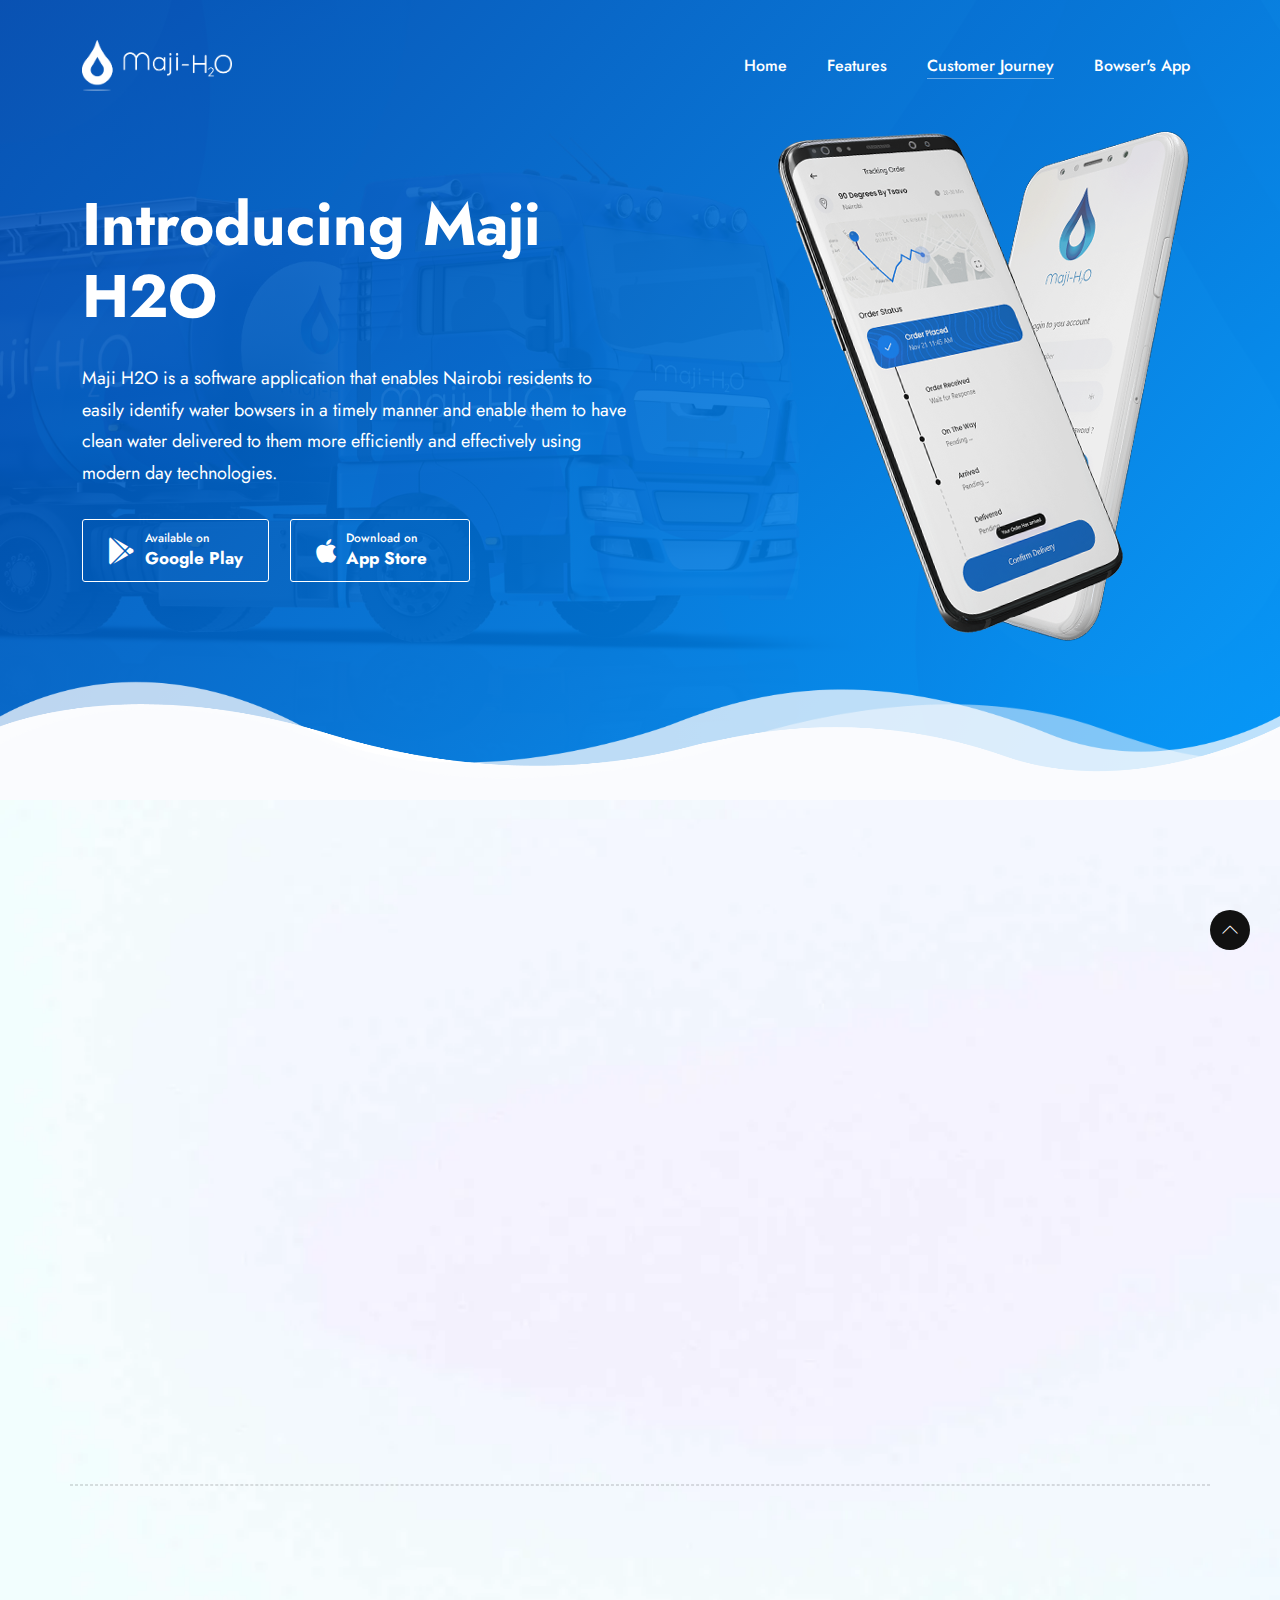
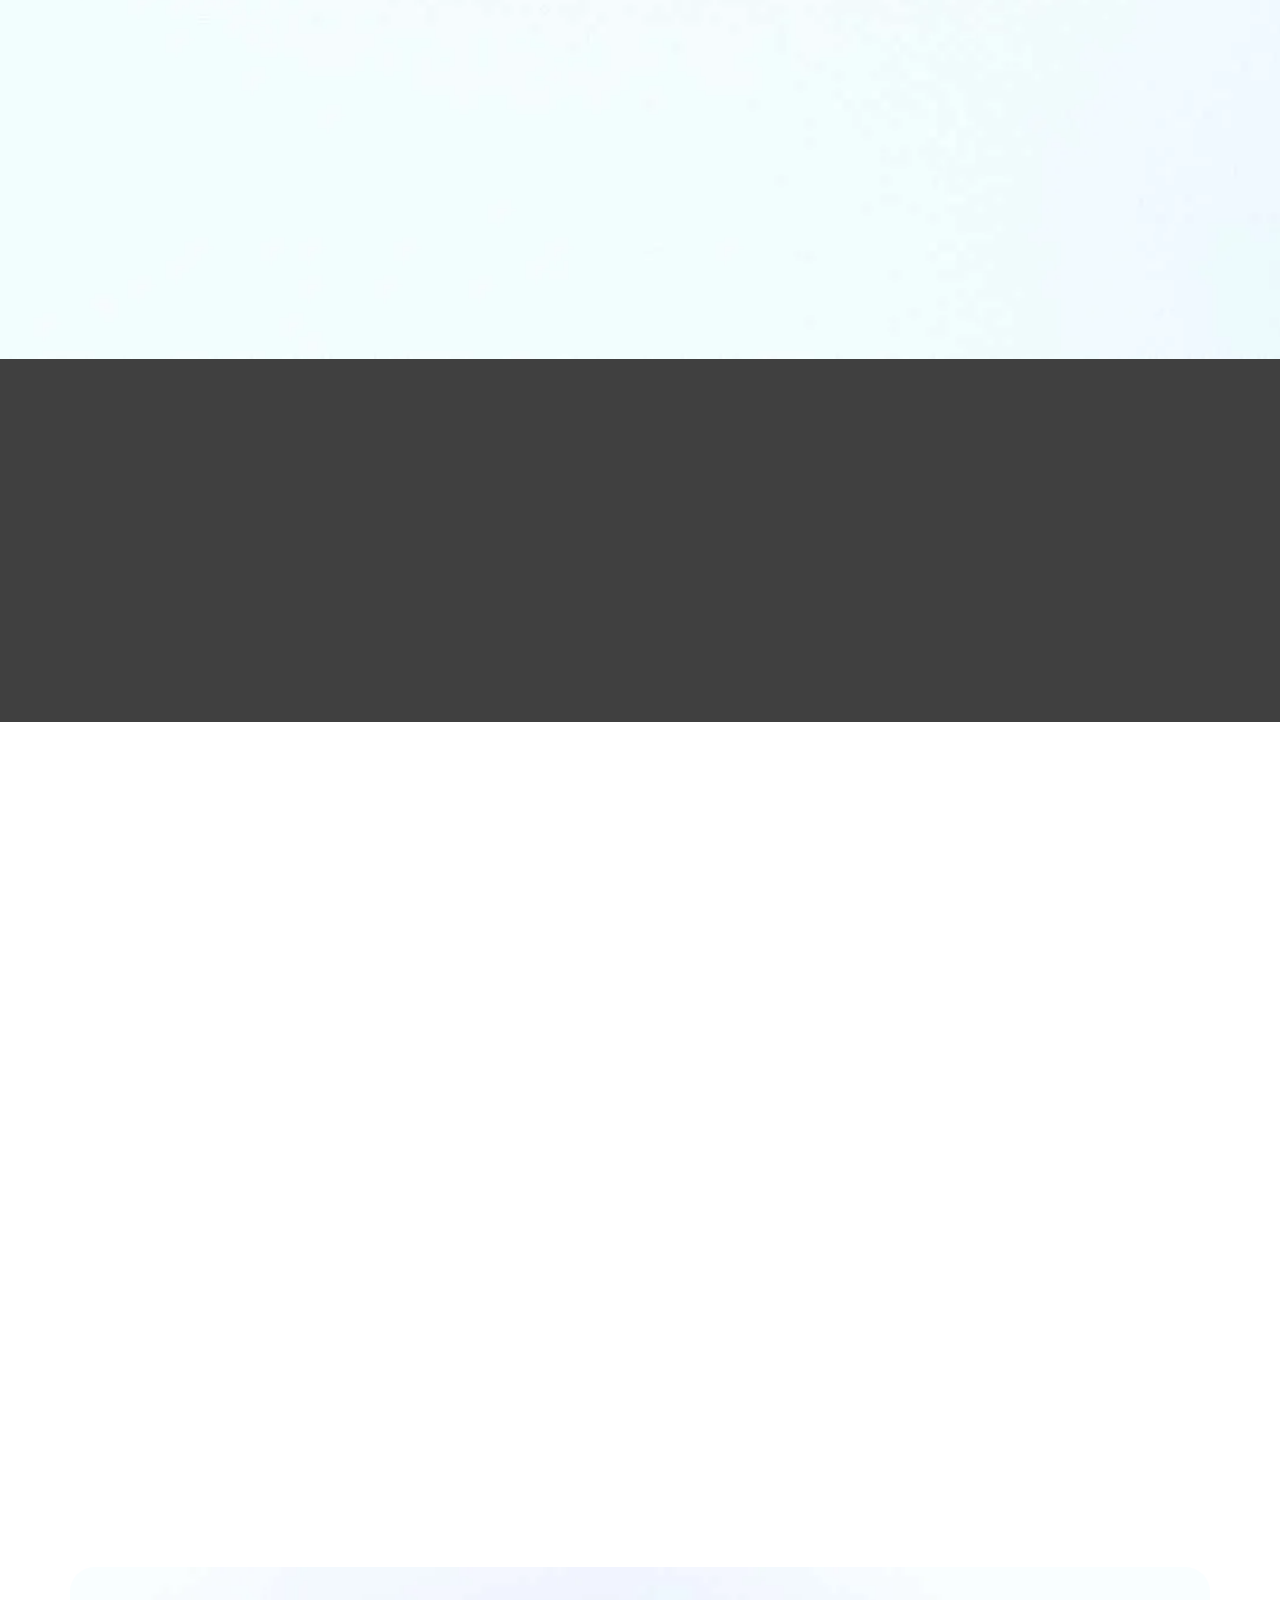
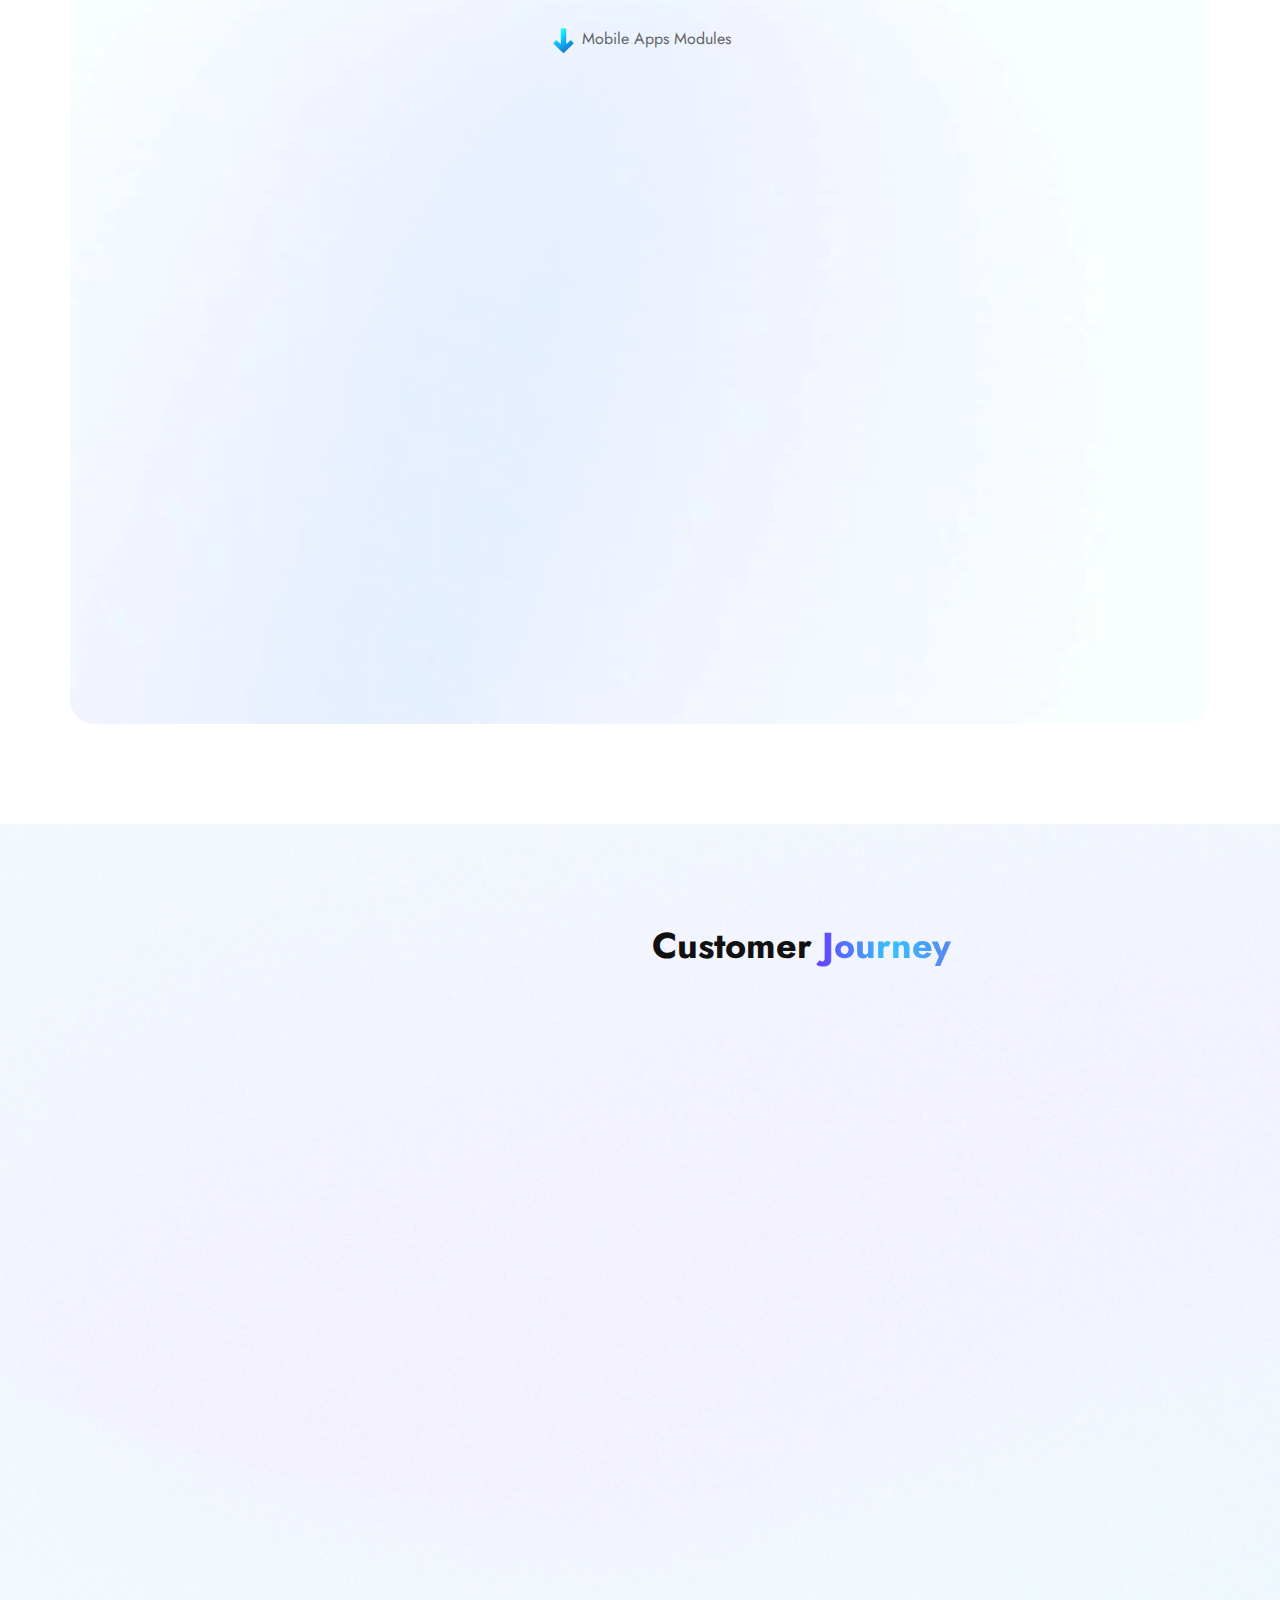
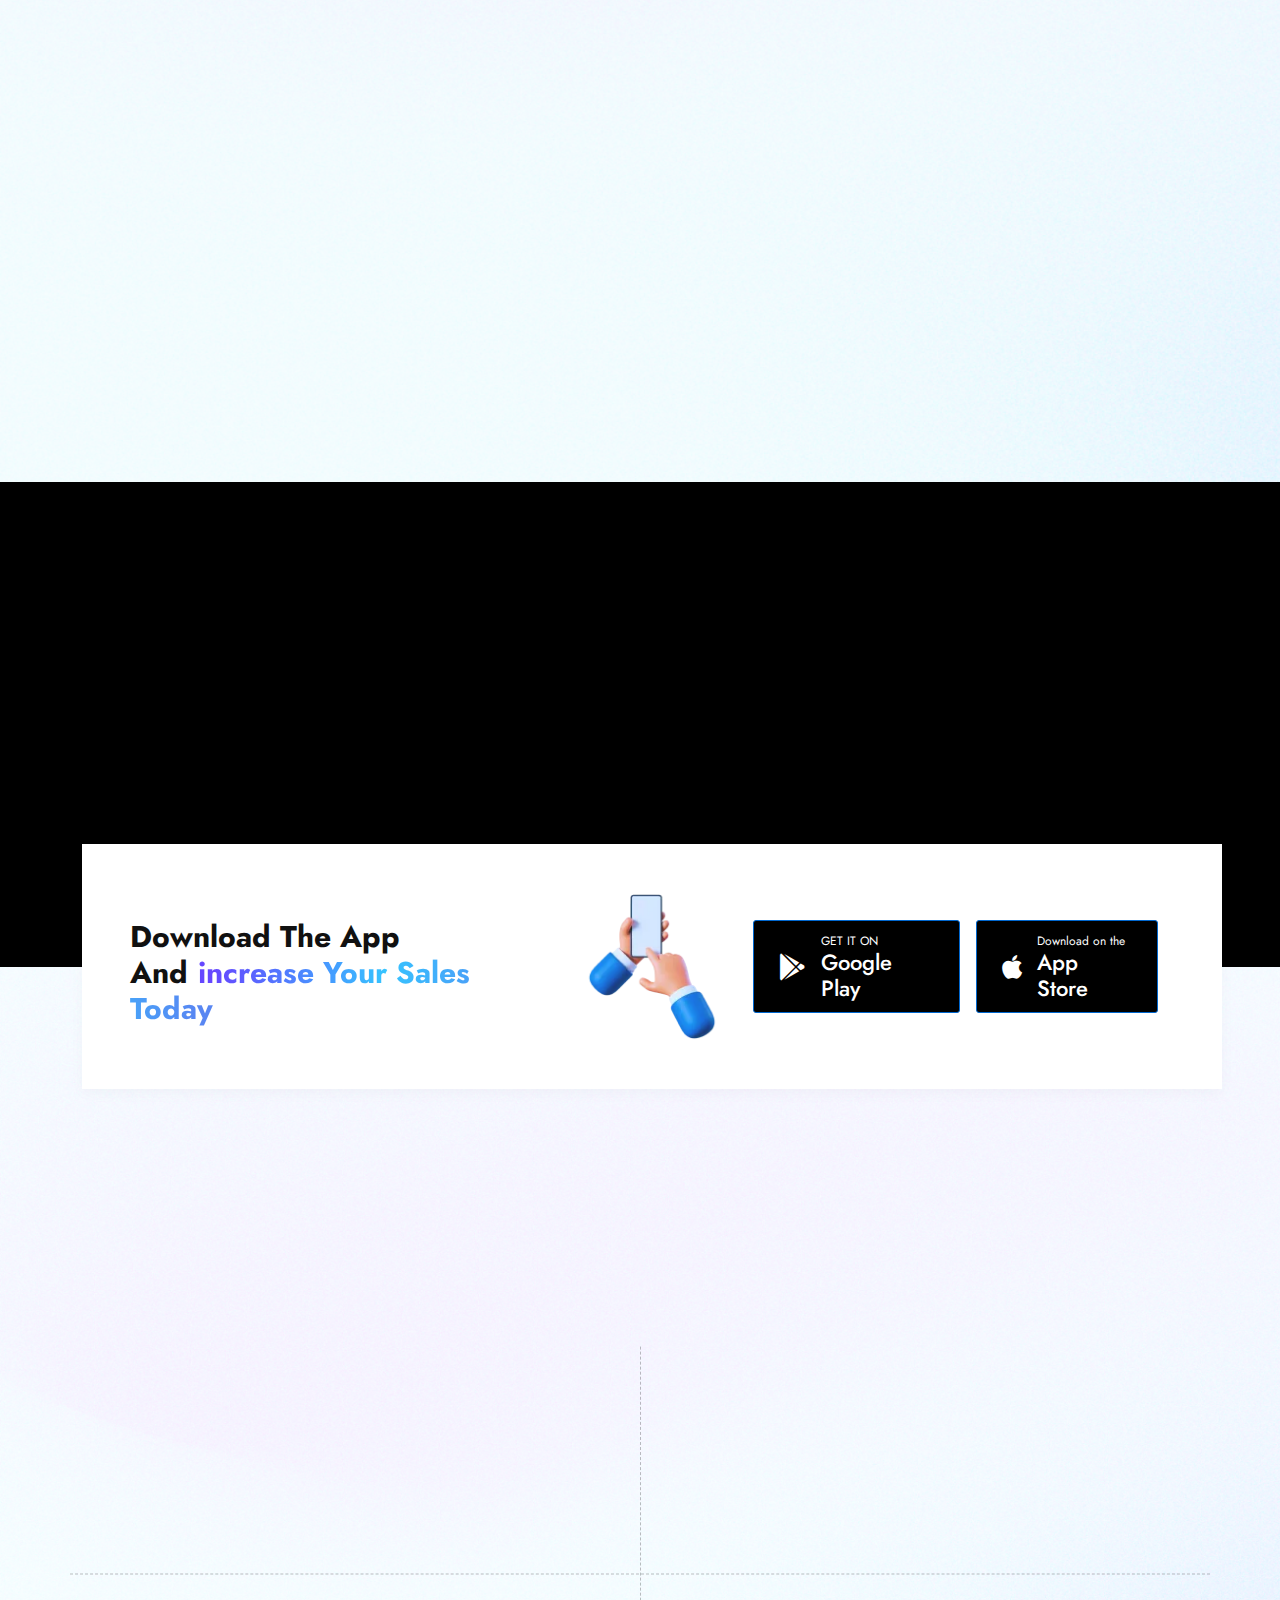
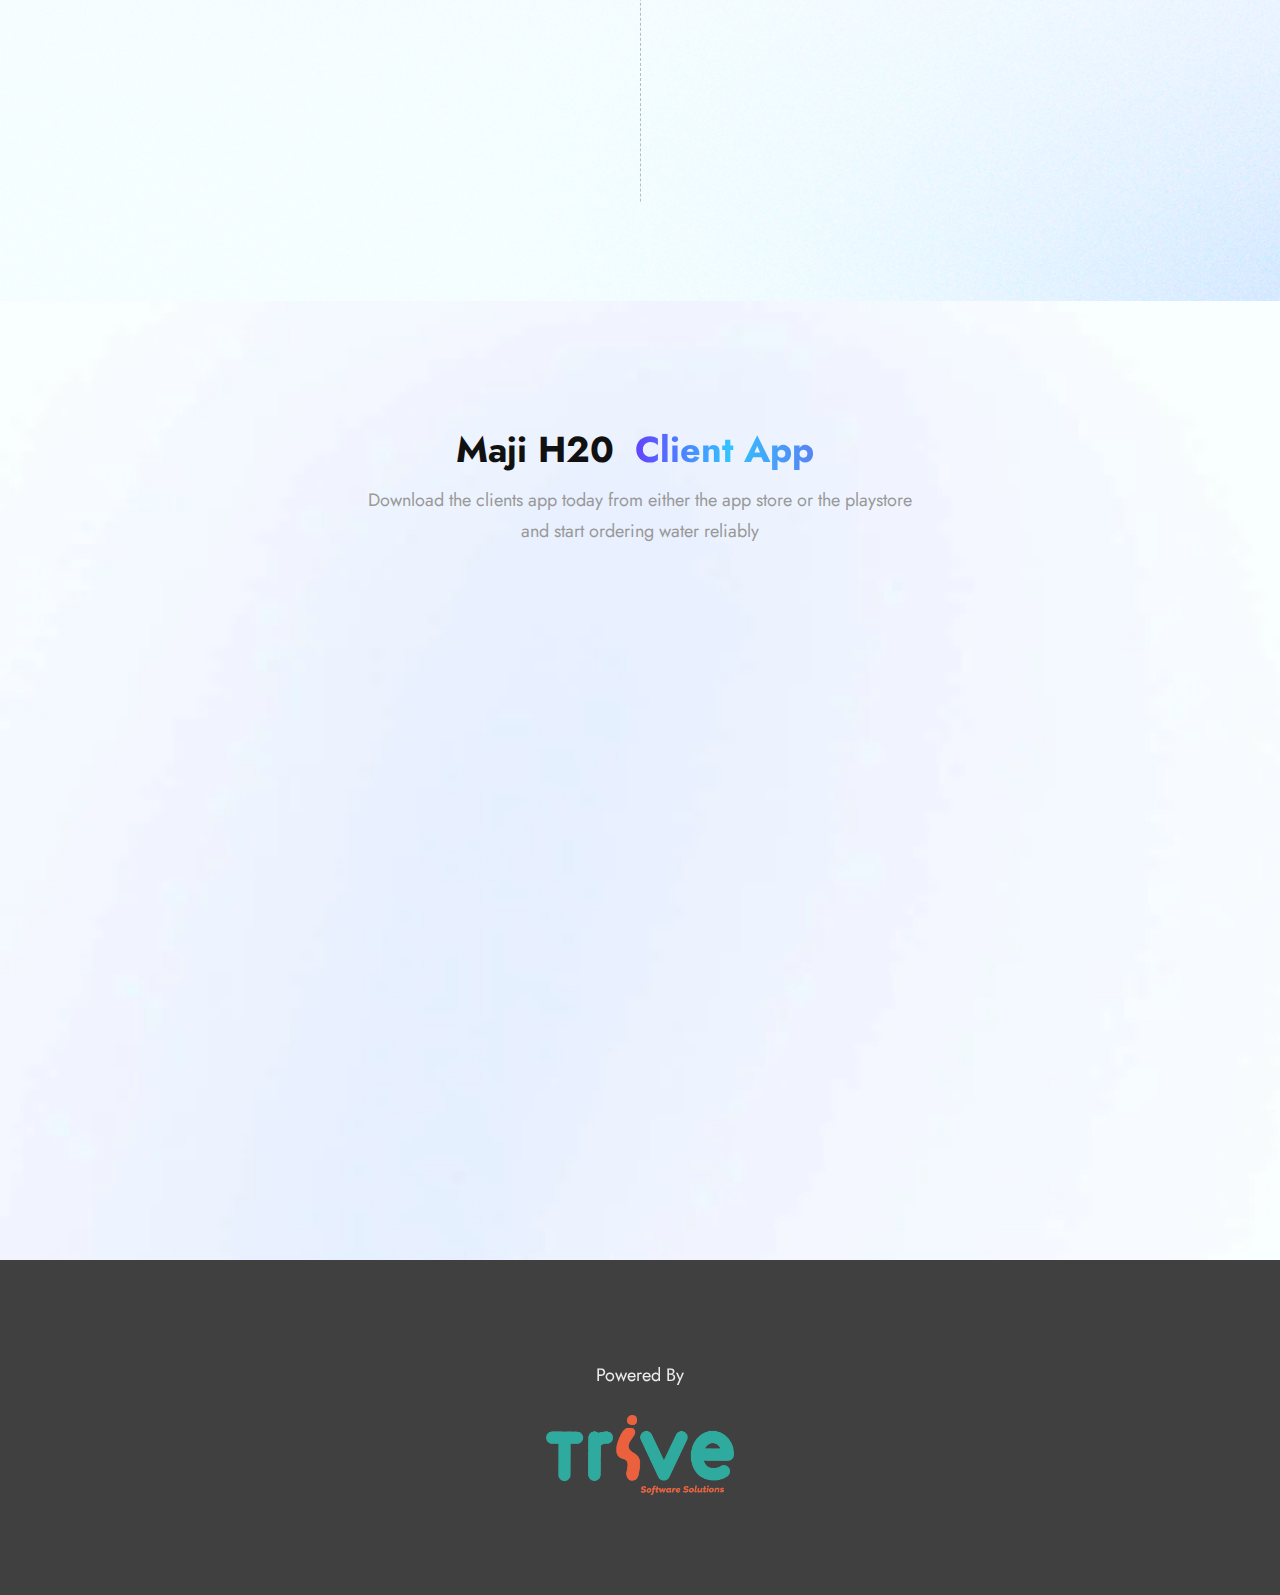
==== index.html @ cb9c70ed "kelvin: the google analytics" ====
<!DOCTYPE html>
<html class="no-js" lang="en-US">
	
	
<!-- Mirrored from www.athenastudio.co/themes/naxos/image.html by HTTrack Website Copier/3.x [XR&CO'2014], Wed, 22 Feb 2023 13:18:53 GMT -->
<head>
		
		<!-- Meta -->
		<meta charset="utf-8">
		<meta http-equiv="X-UA-Compatible" content="IE=edge">
		<meta name="viewport" content="width=device-width, initial-scale=1">

		<!-- Title -->
		<title>Maji H20 - A Click Away</title>

		<!-- Favicon -->
		<link rel="icon" href="images/favicon.ico" type="image/x-icon">
		
		<!-- Google web font -->
		<link rel="stylesheet" href="https://fonts.googleapis.com/css?family=Roboto:200,300,400,500,700">

        <link rel="preconnect" href="https://fonts.googleapis.com">
        <link rel="preconnect" href="https://fonts.gstatic.com" crossorigin>
        <link href="https://fonts.googleapis.com/css2?family=Jost:ital,wght@0,100;0,200;0,300;0,400;0,600;0,700;0,800;0,900;1,100;1,200;1,300;1,400;1,500;1,600;1,700;1,800;1,900&display=swap" rel="stylesheet">
		
		<!-- Bootstrap -->
		<link rel="stylesheet" href="assets/library/bootstrap/css/bootstrap.min.css">
		
		<!-- Font awesome -->
		<link rel="stylesheet" href="assets/library/fontawesome/css/all.min.css">
		
		<!-- Linea icons -->
		<link rel="stylesheet" href="assets/library/linea/arrows/styles.css" />
		<link rel="stylesheet" href="assets/library/linea/basic/styles.css" />
		<link rel="stylesheet" href="assets/library/linea/ecommerce/styles.css" />
        <link rel="stylesheet" href="assets/library/linea/software/styles.css" />
        <link rel="stylesheet" href="assets/library/linea/weather/styles.css" />
		<link href="https://fonts.googleapis.com/icon?family=Material+Icons" rel="stylesheet">		
		
		<!-- Animate -->
		<link rel="stylesheet" href="assets/library/animate/animate.css">
		
		<!-- Lightcase -->
		<link rel="stylesheet" href="assets/library/lightcase/css/lightcase.css">
		
		<!-- Swiper -->
		<link rel="stylesheet" href="assets/library/swiper/swiper-bundle.min.css">
		
		<!-- Owl carousel -->
		<link rel="stylesheet" href="assets/library/owlcarousel/owl.carousel.min.css">
		
		<!-- Slick carousel -->
		<link rel="stylesheet" href="assets/library/slick/slick.css">
		
		<!-- Magnific popup -->
		<link rel="stylesheet" href="assets/library/magnificpopup/magnific-popup.css">
		
		<!-- YTPlayer -->
		<link rel="stylesheet" href="assets/library/ytplayer/css/jquery.mb.ytplayer.min.css">
		
		<!-- Stylesheet -->
		<link rel="stylesheet" href="assets/css/style.css">
		<link rel="stylesheet" href="assets/css/media.css">
		
		<!-- Color schema -->
		<link rel="stylesheet" href="assets/colors/blue.css" class="colors">
		
		<!-- Settings (Remove it on your site) -->
		<link rel="stylesheet" href="assets/library/settings/settings.css">
		
	</head>

	<body>

		<!-- Loader -->
		<div class="page-loader">
			<div class="progress"></div>
		</div>

		<!-- Header -->
		<header id="top-page" class="header">
			
			<!-- Main menu -->
			<div id="mainNav" class="main-menu-area animated">
				<div class="container">
					<div class="row align-items-center">
						
						<div class="col-12 col-lg-2 d-flex justify-content-between align-items-center">
							
							<!-- Logo -->
							<div class="logo">
								
								<a class="navbar-brand navbar-brand1" href="image.html">
									<img src="images/logo-white.png" alt="Naxos" data-rjs="2" />
								</a>
								
								<a class="navbar-brand navbar-brand2" href="image.html">
									<img src="images/logo.png" alt="Naxos" data-rjs="2" />
								</a>
							
							</div>
							
							<!-- Burger menu -->
							<div class="menu-bar d-lg-none">
								<span></span>
								<span></span>
								<span></span>
							</div>
							
						</div>
						
						<div class="op-mobile-menu col-lg-10 p-0 d-lg-flex align-items-center justify-content-end">
							
							<!-- Mobile menu -->
							<div class="m-menu-header d-flex justify-content-between align-items-center d-lg-none">
								
								<!-- Logo -->
								<a href="#" class="logo">
									<img src="images/logo.png" alt="Naxos" data-rjs="2" />
								</a>
								
								<!-- Close button -->
								<span class="close-button"></span>
								
							</div>
							
							<!-- Items -->
							<ul class="nav-menu d-lg-flex flex-wrap list-unstyled justify-content-center">
								
								<li class="nav-item">
									<a class="nav-link js-scroll-trigger active" href="#top-page">
										<span>Home</span>
									</a>
								</li>
								
								<li class="nav-item">
									<a class="nav-link js-scroll-trigger" href="#features">
										<span>Features</span>
									</a>
								</li>
								
								<li class="nav-item d-none">
									<a class="nav-link js-scroll-trigger" href="#screenshots">
										<span>Screenshots</span>
									</a>
								</li>
								
								<li class="nav-item">
									<a class="nav-link js-scroll-trigger" href="#Journey">
										<span>Customer Journey</span>
									</a>
								</li>
								
								<li class="nav-item">
									<a class="nav-link js-scroll-trigger" href="#driver-app">
										<span>Bowser's App</span>
									</a>
								</li>
								
								
								
								<li class="nav-item d-none">
									<a class="nav-link js-scroll-trigger" href="contact.html">
										<span>Contact</span>
									</a>
								</li>

								<li class="nav-item search-option d-none">
									<a class="nav-link" href="#">
										<i class="fas fa-search"></i>
									</a>
								</li>

							</ul>
							
						</div>
						
					</div>
				</div>
			</div>
			
		</header>
		
		<!-- Search wrapper -->
		<div class="search-wrapper">

			<!-- Search form -->
			<form role="search" method="get" class="search-form" action="#">				
				<input type="search" name="s" id="s"
					   placeholder="Search Keyword"
					   class="searchbox-input" autocomplete="off" required />
				
				<span>Input your search keywords and press Enter.</span>			
			</form>

			<!-- Close button -->
			<div class="search-wrapper-close">
				<span class="search-close-btn"></span>
			</div>

		</div>

		<!-- Banner -->
		<section id="home" class="banner image-bg">
			
			<!-- Container -->
			<div class="container">
				
				<div class="row align-items-center">

					<!-- Content -->
					<div class="col-12 col-lg-6 res-margin">

						<!-- Banner text -->
						<div class="banner-text">

							<h1 class="wow fadeInUp" data-wow-offset="10" data-wow-duration="1s" data-wow-delay="0s">
								Introducing Maji H2O
								
							</h1>
							
							<p class="wow fadeInUp" data-wow-offset="10" data-wow-duration="1s" data-wow-delay="0.3s">
								Maji H2O is a software application that enables Nairobi residents to easily identify water bowsers in a timely manner and enable them to have clean water delivered to them more efficiently and effectively using modern day technologies. 
							</p>

							<div class="button-store wow fadeInUp" data-wow-offset="10" data-wow-duration="1s" data-wow-delay="0.6s">
								
								<a href="#" class="custom-btn d-inline-flex align-items-center m-2 m-sm-0 me-sm-3">
									<i class="fab fa-google-play"></i><p>Available on<span>Google Play</span></p>
								</a>
								
								<a href="#" class="custom-btn d-inline-flex align-items-center m-2 m-sm-0">
									<i class="fab fa-apple"></i><p>Download on<span>App Store</span></p>
								</a>
							
							</div>

						</div>
					
					</div>
					
					<!-- Image -->
					<div class="col-12 col-lg-6">
				
						<div class="banner-image wow fadeInUp" data-wow-offset="10" data-wow-duration="1s" data-wow-delay="0.3s">
							<img class="bounce-effect" src="images/banner/single-welcome.png" alt="" />
						</div>

					</div>
					
				</div>
				
			</div>
			
			<!-- Wave effect -->
			<div class="wave-effect wave-anim">
				
                <div class="waves-shape shape-one">
                    <div class="wave wave-one"></div>
                </div>
				
                <div class="waves-shape shape-two">
                    <div class="wave wave-two"></div>
                </div>
				
                <div class="waves-shape shape-three">
                    <div class="wave wave-three"></div>
                </div>
				
            </div>
			
		</section>
		
		<!-- Clients -->
		<section id="clients" class="section-box bg-grey d-none">

			<!-- Container -->
			<div class="container">            

				<div class="row">
					
					<div class="clients-slider owl-carousel owl-theme">

						<!-- Client 1 -->
						<div class="client">
							<a href="#"><img src="images/clients/company-1.png" alt="Client 1"></a>
						</div>

						<!-- Client 2 -->
						<div class="client">
							<a href="#"><img src="images/clients/company-2.png" alt="Client 2"></a>
						</div>

						<!-- Client 3 -->
						<div class="client">
							<a href="#"><img src="images/clients/company-3.png" alt="Client 3"></a>
						</div>

						<!-- Client 4 -->
						<div class="client">
							<a href="#"><img src="images/clients/company-4.png" alt="Client 4"></a>
						</div>

						<!-- Client 5 -->
						<div class="client">
							<a href="#"><img src="images/clients/company-5.png" alt="Client 5"></a>
						</div>

						<!-- Client 6 -->
						<div class="client">
							<a href="#"><img src="images/clients/company-6.png" alt="Client 6"></a>
						</div>

						<!-- Client 7 -->
						<div class="client">
							<a href="#"><img src="images/clients/company-7.png" alt="Client 7"></a>
						</div>

						<!-- Client 8 -->
						<div class="client">
							<a href="#"><img src="images/clients/company-8.png" alt="Client 8"></a>
						</div>

					</div>
					
				</div>
				
			</div>
			
		</section>
		
		<!-- Features -->
		<section id="features" class="frost-bg">
			
			<!-- Container -->
			<div class="container">
				
				<!-- Section title -->
				<div class="row justify-content-center">
					<div class="col-12 col-md-10 col-lg-8">
						
						<div class="section-title text-center">
							<h3 class="wow fadeInUp" data-wow-offset="10" data-wow-duration="1s" data-wow-delay="0.3s">Awesome<span class="txt-highlight">Features</span></h3>
							<p class="wow fadeInUp" data-wow-offset="10" data-wow-duration="1s" data-wow-delay="0.6s">
								The system utilizes modern technologies and state of the art approach to ensure that the platform is not only a reliable tool but effective in solving the problems faced in the market. The platform has the following features to ensure the needs by the different entities are met 

							</p>

							<p>
							</p>
						</div>
						
					</div>
				</div>
			
				<div class="row d-flex align-items-center mobile-features">
					
					<!-- Left -->
					<div class="col-12 col-md-6 col-lg-4"> 				
						
						<ul class="features-item">
							
							<!-- Feature box -->
							<li class="wow fadeInLeft" data-wow-offset="10" data-wow-duration="1s" data-wow-delay="0.3s"> 
								<div class="feature-box d-flex"> 
									
									<!-- Box icon -->
									<div class="box-icon">
										<div class="icon icon-basic-gear d-none"></div>
										<img src="images/icons/icons8-place-marker-94.png" alt="" class="img">
									</div>
									
									<!-- Box Text -->
									<div class="box-text align-self-center align-self-md-start">
										<h4>Mapping</h4>
										<p>A live map for mapping of vehicles
											and reporting on the bowsers
											location and order progression.</p>
									</div>
									
								</div>
							</li>
							
							<!-- Feature box -->
							<li class="wow fadeInLeft" data-wow-offset="10" data-wow-duration="1s" data-wow-delay="0.5s"> 
								<div class="feature-box d-flex mt-5"> 
									
									<!-- Box icon -->
									<div class="box-icon">
										<img src="images/icons/icons8-smartphone-tablet-94.png" alt="" class="img">
									</div>
									
									<!-- Box Text -->
									<div class="box-text align-self-center align-self-md-start">
										<h4>App An Activities</h4>
										<p>The system utilizes modern technologies and state of the art approach to ensure that the platform is not only a reliable tool but effective in solving the problems faced in the market. The platform has the following features to ensure the needs by the different entities are met </p>
									</div>
									
								</div>
							</li>
							
							<!-- Feature box -->
							<li class="d-none"> 
								<div class="feature-box d-flex"> 
									
									<!-- Box icon -->
									<div class="box-icon">
										<div class="icon icon-basic-message-txt"></div>
									</div>
									
									<!-- Box Text -->
									<div class="box-text align-self-center align-self-md-start">
										<h4>Multiple Payment Modes</h4>
										<p>
											The system utilizes modern technologies and state of the art approach to ensure that the platform is not only a reliable tool but effective in solving the problems faced in the market. The platform has the following features to ensure the needs by the different entities are met 
										</p>
									</div>
									
								</div>
							</li>
							
						</ul>
					</div>
					
					<!-- Center -->
					<div class="col-12 col-lg-4 d-none d-lg-block wow fadeInUp" data-wow-offset="10" data-wow-duration="1s" data-wow-delay="0.3s"> 
						<div class="features-thumb text-center">
							<div class="feature-img owl-carousel">
								<img src="images/features/awesome-features.png" alt="" />
								<img src="images/features/awesome-features-2.png" alt="" />
								<img src="images/features/awesome-features-3.png" alt="" />
							</div>
						</div>
					</div>
					
					<!-- Right -->
					<div class="col-12 col-md-6 col-lg-4"> 
						
						<ul class="features-item">

							<li class="wow fadeInRight" data-wow-offset="10" data-wow-duration="1s" data-wow-delay="0.3s"> 
								<div class="feature-box d-flex"> 
									
									<!-- Box icon -->
									<div class="box-icon">
										<img src="images/icons/icons8-coins-94.png" alt="" class="img">
									</div>
									
									<!-- Box Text -->
									<div class="box-text align-self-center align-self-md-start">
										<h4>Multiple Payment Modes</h4>
										<p>
											The system utilizes modern technologies and state of the art approach to ensure that the platform is not only a reliable tool but effective in solving the problems faced in the market. The platform has the following features to ensure the needs by the different entities are met 
										</p>
									</div>
									
								</div>
							</li>
							
							<!-- Feature box -->
							<li class="wow fadeInRight" data-wow-offset="10" data-wow-duration="1s" data-wow-delay="0.5s"> 
								<div class="feature-box d-flex"> 
									
									<!-- Box icon -->
									<div class="box-icon">
										<img src="images/icons/icons8-edit-chat-history-94.png" alt="" class="img">
									</div>
									
									<!-- Box Text -->
									<div class="box-text align-self-center align-self-md-start">
										<h4>Accountability Features</h4>
										<p>Clients can raise complaints on orders, give timely reporting on the drivers performance and track the bowser’s water source </p>
									</div>
									
								</div>
							</li>
							
							<!-- Feature box -->
							<li class="d-none"> 
								<div class="feature-box d-flex"> 
									
									<!-- Box icon -->
									<div class="box-icon">
										<div class="icon icon-basic-sheet-multiple"></div>
									</div>
									
									<!-- Box Text -->
									<div class="box-text align-self-center align-self-md-start">
										<h4>Merge Files</h4>
										<p>Semper a augue suscipit, luctus neque purus ipsum neque dolor primis libero tempus velna culpa expedita.</p>
									</div>
									
								</div>
							</li>
							
							<!-- Feature box -->
							<li class="d-none"> 
								<div class="feature-box d-flex"> 
									
									<!-- Box icon -->
									<div class="box-icon">
										<div class="icon icon-basic-alarm"></div>
									</div>
									
									<!-- Box Text -->
									<div class="box-text align-self-center align-self-md-start">
										<h4>Action Reminder</h4>
										<p>Semper a augue suscipit, luctus neque purus ipsum neque dolor primis libero tempus velna culpa expedita.</p>
									</div>
									
								</div>
							</li>
							
						</ul>
					</div>
					
				</div>
				
			</div>
			
		</section>
		
		<!-- Parallax video -->
		<section id="parallax-video" class="parallax" data-image="images/parallax/video.jpg">
			
			<!-- Overlay -->
			<div class="overlay"></div>	
			
			<!-- Container -->
			<div class="container">

				<div class="row">

					<div class="video-btn wow fadeInUp" data-wow-offset="10" data-wow-duration="1s" data-wow-delay="0s">

						<!-- Play button -->
						<a href="" data-rel="lightcase" class="play-btn d-none">
							<i class="fas fa-play"></i>
						</a>
						<div>
							<img src="images/logo.png" alt="" class="img click-logo">
						</div>

						<span class="video-text mt-0">A Click Away</span>

					</div>

				</div>

			</div>
				
		</section>
		
		<!-- Services -->
		<section id="services">
			
			<!-- Container -->
			<div class="container">
				
				<!-- Section title -->
				<div class="row justify-content-center">
					<div class="col-12 col-md-10 col-lg-8">
						
						<div class="section-title text-center">
							<span class="subtitle wow fadeInUp" data-wow-offset="10" data-wow-duration="1s" data-wow-delay="0s">
								<img decoding="async" src="images/icons/al_icon.svg" alt="">
								Simple and Easy
							</span>
							<h3 class="wow fadeInUp" data-wow-offset="10" data-wow-duration="1s" data-wow-delay="0.3s"><span class="txt-highlight">Why</span>Maji H20</h3>
							<p class="wow fadeInUp" data-wow-offset="10" data-wow-duration="1s" data-wow-delay="0.4s">Maji H20 is a system that is meant to help residents get
								water and water bowser owners and drivers get relevant
								reports that enables them stand out from the rest of the
								market. Here are some of the key reasons as to why we
								consider Maji H2O to be a game changer in the Market.</p>
								
						</div>
						
					</div>
				</div>
				<div class="row">
					<div class="col-sm-12 col-lg-4 wow fadeInUp" data-wow-offset="10" data-wow-duration="1s" data-wow-delay="5">
						<div class="why-cont">
							<h5 class="text-capitalize"><span class="txt-highlight">Scheduled</span>and On demand Ordering</h5>
							<p>Customers can schedule their orders prior or make instant orders and also keep track of their orders.
								<br>
								<div class="why-img">
									<img src="images/icons/icons8-timetable-94.png" alt="" class="img">
								</div>
							</p>
						</div>
					</div>

					<div class="col-sm-12 col-lg-4 wow fadeInUp" data-wow-offset="10" data-wow-duration="1s" data-wow-delay="0">
						<div class="why-cont">
							<h5 class="text-capitalize"><span class="txt-highlight">Real time</span>Reporting</h5>
							<p>Based on our research, most bowser owners own at least 3 bowsers, therefore it is important for them to track the performance of these vehicles i.e. trips taken, driver ratings etc 
							<br>
							<div class="why-img">
								<img src="images/icons/icons8-history-folder-94.png" alt="" class="img">
							</div>
							</p>
						</div>
					</div>

					<div class="col-sm-12 col-lg-4 wow fadeInUp" data-wow-offset="10" data-wow-duration="1s" data-wow-delay="0">
						<div class="why-cont">
							<h5 class="text-capitalize">Keeping<span class="txt-highlight">Customers Informed</span></h5>
							<p>Customers have access to information such as water sources, water prices and driver ratings from previous deliveries.  </p>
								<br>
								<br>
								<div class="why-img">
									<img src="images/icons/icons8-popular-94.png" alt="" class="img">
								</div>
						</div>
					</div>
				</div>

				<div class="row mt-5">
					<div class="the-apps frost-bg-2 mt-5">
						<div class="col-12">
							<div class="section-title text-center">
								<span cclass="subtitle wow fadeInUp" data-wow-offset="10" data-wow-duration="1s" data-wow-delay="0s">
									<img decoding="async" src="images/icons/icons8-down-94.png" class="img icon-img" alt="">
									Mobile Apps Modules
								</span>
								<h3 class="text-capitalize wow fadeInUp" data-wow-offset="10" data-wow-duration="1s" data-wow-delay="0.3s">Download our<span class="txt-highlight">Mobile Apps</span></h3>
							</div>
						</div>
						<div class="col-12">
							<div class="row d-flex justify-content-center">
								<div class="col-sm-12 col-md-6 col-lg-5 px-4 wow fadeInUp" data-wow-offset="10" data-wow-duration="1s" data-wow-delay="0.4s">
									<div class="mobile-app-cont">
										<div class="image-app-cont">
											<img src="images/apps/client.png" class="img w-100" alt="">
										</div>
										<div class="bg-white p-5">
											<h4 class="fw-medium mb-4">Download Customer's Mobile App</h4>
											<p class="mb-0 pb-0"><a href="">Download for Android App <span class="text-success fa-fw fa-android select-all fab"></span> </a></p>
											<p class="mb-0 pb-0"><a href="">Download iPhone <span class="text-black fa-fw fa-apple select-all fab"></span></a></p>
										</div>
									</div>
								</div>	
								
								<div class="col-sm-12 col-md-6 col-lg-5 px-4 wow fadeInUp" data-wow-offset="10" data-wow-duration="1s" data-wow-delay="0.6s">
									<div class="mobile-app-cont">
										<div class="image-app-cont">
											<img src="images/apps/driver.png" class="img w-100" alt="">
										</div>
										<div class="bg-white p-5">
											<h4 class="fw-medium mb-4">Download Bowser's Mobile App</h4>
											<p class="mb-0 pb-0"><a href="">Download for Android App <span class="text-success fa-fw fa-android select-all fab"></span> </a></p>
											<p class="mb-0 pb-0"><a href="">Download iPhone <span class="text-black fa-fw fa-apple select-all fab"></span></a></p>
										</div>
									</div>
								</div>	
							</div>
						</div>
					</div>
				</div>
			
				<div class="row d-none">
					
					<!-- Service 1 -->
					<div class="col-12 col-lg-4 res-margin wow fadeInUp" data-wow-offset="10" data-wow-duration="1s" data-wow-delay="0">
						<div class="service-single">
							
							<div class="icon icon-basic-server2"></div>
							
							<h5>Your Data in Cloud</h5>
							<p>Lorem ipsum dolor sit amet, conseda adipiscing elit. Aenean commodo ligula eget dolor massa.</p>
							
						</div>
					</div>

					<!-- Service 2 -->
					<div class="col-12 col-lg-4 res-margin wow fadeInUp" data-wow-offset="10" data-wow-duration="1s" data-wow-delay="0.3s">
						<div class="service-single">
							
							<div class="icon icon-basic-headset"></div>
							
							<h5>24/7 Support</h5>
							<p>Lorem ipsum dolor sit amet, conseda adipiscing elit. Aenean commodo ligula eget dolor massa.</p>
						
						</div>
					</div>

					<!-- Service 3 -->
					<div class="col-12 col-lg-4 res-margin wow fadeInUp" data-wow-offset="10" data-wow-duration="1s" data-wow-delay="0.6s">
						<div class="service-single">
							
							<div class="icon icon-software-pen"></div>
							
							<h5>Exclusive Design</h5>
							<p>Lorem ipsum dolor sit amet, conseda adipiscing elit. Aenean commodo ligula eget dolor massa.</p>
						
						</div>
					</div>
					
				</div>
				
			</div>
			
		</section>
		
		<!-- Overview -->
		<section id="Journey" class="bg-grey frost-bg-3">
			
			<!-- Container -->
			<div class="container">
				
				<!-- Track time -->
				<div class="row">
					
					<!-- Content -->
					<div class="col-12 col-lg-6 offset-lg-1 order-lg-last res-margin">
							
						<!-- Section title -->
						<div class="section-title text-center text-lg-start">
							<h3>Customer<span class="txt-highlight">Journey</span></h3>
							<p class="d-none">Lorem ipsum dolor sit amet, consectetuer adipiscing elit. Aenean commodo ligula eget dolor. </p>
						</div>

						<!-- Items -->
						<div class="overview-item">

							<!-- Item 1 -->
							<div class="overview-box d-flex flex-wrap fadeInRight wow" data-wow-offset="10" data-wow-duration="1s" data-wow-delay="0s">

								<!-- Icon -->
								<div class="icon icon-basic-magnifier"></div>

								<!-- Content -->
								<div class="content">
									<h6 class="font-weight-bold mb-2 mt-0">Search For Bowsers</h6>
									<p>Customers can search for bowsers based on their current or preferred delivery location. All available service providers will be displayed with information on their water sources and prices  </p>
								</div>

							</div>

							<!-- Item 2 -->
							<div class="overview-box d-flex flex-wrap fadeInRight wow" data-wow-offset="10" data-wow-duration="1s" data-wow-delay="0.2s">

								<!-- Icon -->
								<div class="icon fa fa-fw fab fa-thumbs-up"></div>

								<!-- Content -->
								<div class="content">
									<h6 class="font-weight-bold mb-2 mt-0">Accept Request</h6>
									<p>The driver can accept a request to confirm the order. </p>
								</div>

							</div>

							<!-- Item 3 -->
							<div class="overview-box d-flex flex-wrap fadeInRight wow" data-wow-offset="10" data-wow-duration="1s" data-wow-delay="0.4s">

								<!-- Icon -->
								<div class="icon fa fa-fw fab fa-clock"></div>

								<!-- Content -->
								<div class="content">
									<h6 class="font-weight-bold mb-2 mt-0">Realtime reporting</h6>
									<p>A customer will be in a position to view the progress for their
										individual orders and thus can tell how long it would take for an
										order to be fulfilled.</p>
								</div>

							</div>

							<!-- Item 3 -->
							<div class="overview-box d-flex flex-wrap fadeInRight wow" data-wow-offset="10" data-wow-duration="1s" data-wow-delay="0.6s">

								<!-- Icon -->
								<div class="icon fa fa-fw fab fa-calendar-check"></div>

								<!-- Content -->
								<div class="content">
									<h6 class="font-weight-bold mb-2 mt-0">Order Fulfilment</h6>
									<p>Once the driver arrives at the destination, the customer will receive a notification </p>
								</div>

							</div>

							<!-- Item 3 -->
							<div class="overview-box d-flex flex-wrap fadeInRight wow" data-wow-offset="10" data-wow-duration="1s" data-wow-delay="0.8s">

								<!-- Icon -->
								<div class="icon fa fa-fw fab fa-money-bill-alt"></div>

								<!-- Content -->
								<div class="content">
									<h6 class="font-weight-bold mb-2 mt-0">Payment</h6>
									<p>Once the customer is satisfied with the delivery, they can make
										payment using a variety of ways provided through the platform</p>
								</div>

							</div>

							<!-- Item 3 -->
							<div class="overview-box d-flex flex-wrap fadeInRight wow" data-wow-offset="10" data-wow-duration="1s" data-wow-delay="1s">

								<!-- Icon -->
								<div class="icon fa fa-fw fab fa-star"></div>

								<!-- Content -->
								<div class="content">
									<h6 class="font-weight-bold mb-2 mt-0">Claims and Ratings</h6>
									<p>
										A customer can rate a service and hence enable other customers
										to know more about the driver when making orders in the future.
									</p>
								</div>

							</div>


						</div>
							
					</div>
					
					<!-- Image -->
					<div class="col-12 col-lg-5 order-lg-first text-sm-center d-flex justify-content-center align-items-center wow fadeInUp" data-wow-offset="10" data-wow-duration="1s" data-wow-delay="0.4s">
						<div class="sticky-phone-wrap d-flex justify-content-center align-items-center">
							<img src="images/overview/track-time.png"  alt="" />
						</div>
					</div>
					
				</div>
				
				<div class="empty-100 d-none"></div>
				
				<!-- Daily schedule -->
				<div class="row d-none">
					
					<!-- Content -->
					<div class="col-12 col-lg-6 res-margin">
							
						<!-- Section title -->
						<div class="section-title text-center text-lg-start">
							<h3>Built For Your Daily Schedule</h3>
							<p>Lorem ipsum dolor sit amet, consectetuer adipiscing elit. Aenean commodo ligula eget dolor. </p>
						</div>

						<!-- List -->
						<ul class="overview-list">

							<li>
								<p><i class="fa-li fas fa-check"></i> Ut fringilla est at nunc suscipit dictum. Nulla facilisi. Phasellus dignissim nibh eget imperdiet venenatis.</p>
							</li>

							<li>
								<p><i class="fa-li fas fa-check"></i> Nullam egestas tincidunt lectus, sagittis eros vestibulum in. Vestibulum finibus iaculis sagittis. Suspendisse viverra luctus.</p>
							</li>

							<li>
								<p><i class="fa-li fas fa-check"></i> Suspendisse at volutpat magna, vitae mattis metus. Integer posuere eu erat at pharetra. Aliquam ut pharetra diam.</p>
							</li>

							<li>
								<p><i class="fa-li fas fa-check"></i> Donec luctus, sem vel molestie efficitur, metus libero mollis neque, sed scelerisque arcu nisl eu lectus.</p>
							</li>

							<li>
								<p><i class="fa-li fas fa-check"></i> Fusce neque magna, fringilla ac vulputate at, venenatis a eros. Donec accumsan commodo tortor sed fringilla.</p>
							</li>

						</ul>

						<!-- Button -->
						<p class="text-center text-lg-start">
							<a href="#" class="btn">Learn More</a>
						</p>
					
					</div>
					
					<!-- Image -->
					<div class="col-12 col-lg-5 offset-lg-1 text-sm-center">
						<img src="images/overview/daily-schedule.png" alt="" />
					</div>
					
				</div>
				
			</div>
			
		</section>

		<!-- driver's app -->
		<section id="driver-app" class="bg-dark">
			<div class="container ">
				<div class="row d-flex justify-content-center align-items-center">
					<div class="col-12 col-lg-6 res-margin">
						<div class="section-title text-center text-white">
							<span class="subtitle wow fadeInUp" data-wow-offset="10" data-wow-duration="1s" data-wow-delay="0.0s">
								<img decoding="async" class="img icon-img" src="images/icons/icons8-star-of-bethlehem-94.png" alt="">
								Lets Get you Going
							</span>
							<h3 class="text-white wow fadeInUp" data-wow-offset="10" data-wow-duration="1s" data-wow-delay="0.3s">Bowser<span class="txt-highlight">Driver App</span></h3>
							<p class="mb-0 pb-0 wow fadeInUp" data-wow-offset="10" data-wow-duration="1s" data-wow-delay="0.5s">
								Are you a water supplier within Nairobi? Well look no further, download the driver's app and boost your clientel. You are guaranteed to get extra returns from your sales and referrals.
							</p>

							<div class="tma-cta__big-title">
								<span class="wow fadeInDown" data-wow-delay="300ms" data-wow-duration="1000ms" style="visibility: visible; animation-duration: 1000ms; animation-delay: 300ms; animation-name: fadeInDown;">Join</span>
							</div>
						</div>
					</div>

					<div class="col-12 mt-5">
						<div class="bg-grey p-5 download-cont mt-4">
							<div class="row d-flex justify-content-between align-items-center">
								<div class="text-left col-sm-12 col-md-6 col-lg-5">
									<span class="subtitle wow fadeInUp" data-wow-delay="ms" style="visibility: visible;">
										Over 1000 Customers on Board
									</span>
									<h3 class="text-capitalize">Download the App and<span class="txt-highlight">increase your Sales today</span></h3>
								</div>
								<div class="col-lg-2 col-sm-none">
									<div>
										<img src="images/icons/da_icon.webp" alt="" class="img bounce-effect">
									</div>
								</div>
								<div class="col-lg-5 col-md-6 col-sm-12 phone-btns">
									<div class="d-flex flex-row w-100 justify-content-end">
										<a href="#" class="custom-btn btn-black d-inline-flex align-items-center m-2 m-sm-0 me-sm-3">
											<i class="fab fa-google-play"></i>
											<p>
												<Small class="">GET IT ON</Small>
												<span>Google Play</span>
											</p>
										</a>
	
										<a href="#" class="custom-btn btn-black d-inline-flex align-items-center m-2 m-sm-0 me-sm-3">
											<i class="fab fa-apple"></i>
											<p>
												<Small class="">Download on the</Small>
												<span>App Store</span>
											</p>
										</a>
									</div>
								</div>
							</div>
						</div>
					</div>
				</div>
			</div>

		</section>
		<!-- driver's app -->
		
		<!-- Testimonials -->
		<section id="testimonials" class="frost-bg-3">
			
			<!-- Container -->
			<div class="container pt-200 pt-sm-15px">
				
				<!-- Section title -->
				<div class="row justify-content-center">
					<div class="col-12 col-md-10 col-lg-6">
						
						<div class="section-title text-center " >
							<h3 class="wow fadeInup" data-wow-offset="10" data-wow-duration="1s" data-wow-delay="0.0s">Driver's App<span class="txt-highlight">Functions</span></h3>
							<p class="wow fadeInup" data-wow-offset="10" data-wow-duration="1s" data-wow-delay="0.3s">
								Take advantage of our well oiled and modelled system architecture that would enable you realise profits in your business.
							</p>
						</div>
						
					</div>
				</div>

				<div class="row d-flex justify-content-center align-items-center mobile-features line-y">
					<div class="col-12 col-md-6 col-lg-4"> 				
						<ul class="features-item">
							
							<!-- Feature box -->
							<li class="wow fadeInLeft" data-wow-offset="10" data-wow-duration="1s" data-wow-delay="0.0s"> 
								<div class="feature-box d-flex"> 
									
									<!-- Box icon -->
									<div class="box-icon">
										<div class="icon icon-basic-gear d-none"></div>
										<img src="images/icons/icons8-note-94.png" alt="" class="">
									</div>
									
									<!-- Box Text -->
									<div class="box-text align-self-center align-self-md-start">
										<h4>Track Your Orders</h4>
										<p>
											Get to keep a record of your orders and have a real time overview of your performance
										</p>
									</div>
									
								</div>
							</li>
							
							<!-- Feature box -->
							<li class="wow fadeInLeft" data-wow-offset="10" data-wow-duration="1s" data-wow-delay="0.3s"> 
								<div class="feature-box d-flex mt-5"> 
									
									<!-- Box icon -->
									<div class="box-icon">
										<div class="icon icon-basic-gear d-none"></div>
										<img src="images/icons/icons8-trophy-94.png" alt="" class="">
									</div>
									<!-- Box Text -->
									<div class="box-text align-self-center align-self-md-start">
										<h4>referral Rewarding</h4>
										<p>As a driver, you will get cash rewards for customer referrals</p>
									</div>
									
								</div>
							</li>
							
							
							
						</ul>
					</div>

					<div class="col-12 col-md-6 col-lg-4"> 				
						<ul class="features-item">
							
							<!-- Feature box -->
							<li class="wow fadeInRight" data-wow-offset="10" data-wow-duration="1s" data-wow-delay="0.0s"> 
								<div class="feature-box d-flex"> 
									
									<!-- Box icon -->
									<div class="box-icon">
										<div class="icon icon-basic-gear d-none"></div>
										<img src="images/icons/morphis-green-lightning-bolt.png" alt="" class="">
									</div>
									
									<!-- Box Text -->
									<div class="box-text align-self-center align-self-md-start">
										<h4>Quick Pay</h4>
										<p>Take advantage of our quick and fast payment checkout model</p>
									</div>
									
								</div>
							</li>
							
							<!-- Feature box -->
							<li class="wow fadeInRight" data-wow-offset="10" data-wow-duration="1s" data-wow-delay="0.3s"> 
								<div class="feature-box d-flex mt-5"> 
									
									<!-- Box icon -->
									<div class="box-icon">
										<img src="images/icons/icons8-people-94.png" alt="" class="">
									</div>
									
									<!-- Box Text -->
									<div class="box-text align-self-center align-self-md-start">
										<h4>Clientel</h4>
										<p>
											Take advantage of our platform which is trusted by thousands of Nairobi residents.
										</p>
									</div>
									
								</div>
							</li>
							
							
							
						</ul>
					</div>
				</div>
				
				<div class="row d-none">
					<div class="col-12 testimonial-carousel">
						
						<!-- Text -->
						<div class="block-text row">
							<div class="carousel-text testimonial-slider col-12 col-lg-8 offset-lg-2">
								
								<div>
									<div class="single-box">
										<p><i class="fas fa-quote-left"></i> Fusce euismod eget nulla a tempus. Pellentesque in varius metus. Fusce iaculis cursus ante, vel vestibulum dui sagittis vitae pulvinar consequat tortor. <i class="fas fa-quote-right"></i></p>
									</div>
								</div>
								
                                <div>
									<div class="single-box">
										<p><i class="fas fa-quote-left"></i> Aenean sit amet est orci. Aenean at nisi eget nulla lobortis commodo. Nam eget lorem in ex aliquam dapibus sed augue auctor purus vitae, venenatis ex. <i class="fas fa-quote-right"></i></p>
									</div>
								</div>
								
								<div>
									<div class="single-box">
										<p><i class="fas fa-quote-left"></i> Suspendisse non velit lacus. Mauris efficitur lorem a justo semper, ut suscipit ligula malesuada. Donec dui nulla laoreet tortor in auctor interdum. <i class="fas fa-quote-right"></i></p>
									</div>
								</div>
								
								<div>
									<div class="single-box">
										<p><i class="fas fa-quote-left"></i> Vestibulum lectus massa, volutpat ut tristique nec, volutpat in turpis. In vehicula tempus odio. Nullam enim ligula condimentum est sed urna tristique rhoncus. <i class="fas fa-quote-right"></i></p>
									</div>
								</div>
								
								<div>
									<div class="single-box">
										<p><i class="fas fa-quote-left"></i> Nunc accumsan finibus sollicitudin. Integer malesuada purus sapien, sit amet volutpat sem fringilla ut. Proin viverra scelerisque mollis iaculis id magna ut vestibulum. <i class="fas fa-quote-right"></i></p>
									</div>
								</div>	
								
								<div>
									<div class="single-box">
										<p><i class="fas fa-quote-left"></i> Cras et est eu tellus fringilla congue. Nunc efficitur libero ut nunc volutpat porttitor. Aliquam in justo at neque ac massa ultricies, lobortis sem. <i class="fas fa-quote-right"></i></p>
									</div>
								</div>
								
								<div>
									<div class="single-box">
										<p><i class="fas fa-quote-left"></i> Vivamus pellentesque dignissim neque, quis viverra diam venenatis sit amet. Donec dignissim turpis quis libero posuere auctor finibus fermentum libero. <i class="fas fa-quote-right"></i></p>
									</div>
								</div>
								<div>
									<div class="single-box">
										<p><i class="fas fa-quote-left"></i> Aenean varius accumsan eros, id molestie leo vestibulum a. Ut semper dictum feugiat. Integer tincidunt interdum eros ut accumsan erat lectus, ultrices. <i class="fas fa-quote-right"></i></p>
									</div>
								</div>
								
								<div>
									<div class="single-box">
										<p><i class="fas fa-quote-left"></i> Morbi viverra ultrices magna vel egestas. Suspendisse rutrum, lacus nec sodales gravida, augue ante sollicitudin sem fringilla euismod mauris ut metus nisl. <i class="fas fa-quote-right"></i></p>
									</div>
								</div>
								
							</div>
						</div>

						<!-- Media -->
						<div class="block-media row">
							<div class="carousel-images testimonial-nav col-12 col-lg-8 offset-lg-2">
								
								<div>
									<img src="images/testimonials/client-1.jpg" alt="" class="img-fluid rounded-circle">
									<div class="client-info">
										<h3>Jane Aniston</h3>
										<span>From Globex</span>
									</div>
								</div>
								
								<div>
									<img src="images/testimonials/client-2.jpg" alt="" class="img-fluid rounded-circle">
									<div class="client-info">
										<h3>Martin Jack</h3>
										<span>From Hooli</span>
									</div>
								</div>
								
								<div>
									<img src="images/testimonials/client-3.jpg" alt="" class="img-fluid rounded-circle">
									<div class="client-info">
										<h3>David Dowsy</h3>
										<span>From Acme</span>
									</div>
								</div>
								
								<div>
									<img src="images/testimonials/client-4.jpg" alt="" class="img-fluid rounded-circle">
									<div class="client-info">
										<h3>Doglas Kosta</h3>
										<span>From Soylent</span>
									</div>
								</div>
								
								<div>
									<img src="images/testimonials/client-5.jpg" alt="" class="img-fluid rounded-circle">
									<div class="client-info">
										<h3>Anthony Lee</h3>
										<span>From Initech</span>
									</div>
								</div>	
								
								<div>
									<img src="images/testimonials/client-6.jpg" alt="" class="img-fluid rounded-circle">
									<div class="client-info">
										<h3>Jonathon Doe</h3>
										<span>From Umbrella</span>
									</div>
								</div>
								
								<div>
									<img src="images/testimonials/client-7.jpg" alt="" class="img-fluid rounded-circle">
									<div class="client-info">
										<h3>Xenia Mell</h3>
										<span>From Massive</span>
									</div>
								</div>
								<div>
									<img src="images/testimonials/client-8.jpg" alt="" class="img-fluid rounded-circle">
									<div class="client-info">
										<h3>Shane Catson</h3>
										<span>From Capital</span>
									</div>
								</div>
								
								<div>
									<img src="images/testimonials/client-9.jpg" alt="3" class="img-fluid rounded-circle">
									<div class="client-info">
										<h3>Chris Wort</h3>
										<span>From Sylhost</span>
									</div>
								</div>
								
							</div>
						</div>

					</div>
				</div>
				
			</div>
		
		</section>
		
		
		<!-- Screenshots -->
		<section id="screenshots" class="bg-grey d-none">
			
			<!-- Container -->
			<div class="container">
				
				<!-- Section title -->
				<div class="row justify-content-center">
					<div class="col-12 col-md-10 col-lg-6">
						
						<div class="section-title text-center">
							<h3>App Screenshots</h3>
							<p>Morbi velit leo, sodales in purus eu, pretium accumsan nunc. Praesent eu diam ut ante consequat euismod.</p>
						</div>
						
					</div>
				</div>
			
				<div class="row">
					
					<div class="col-12">
						
						<!-- Carousel -->
						<div class="owl-carousel owl-theme screenshot-slider zoom-screenshot">
							
							<div class="item">
								<a href="images/screenshots/screenshot-1.jpg">
									<img src="images/screenshots/screenshot-1.jpg" alt="" />
								</a>
							</div>
							
							<div class="item">
								<a href="images/screenshots/screenshot-2.jpg">
									<img src="images/screenshots/screenshot-2.jpg" alt="" />
								</a>
							</div>
							
							<div class="item">
								<a href="images/screenshots/screenshot-3.jpg">
									<img src="images/screenshots/screenshot-3.jpg" alt="" />
								</a>
							</div>
							
							<div class="item">
								<a href="images/screenshots/screenshot-4.jpg">
									<img src="images/screenshots/screenshot-4.jpg" alt="" />
								</a>
							</div>
							
							<div class="item">
								<a href="images/screenshots/screenshot-5.jpg">
									<img src="images/screenshots/screenshot-5.jpg" alt="" />
								</a>
							</div>
							
							<div class="item">
								<a href="images/screenshots/screenshot-6.jpg">
									<img src="images/screenshots/screenshot-6.jpg" alt="" />
								</a>
							</div>
							
							<div class="item">
								<a href="images/screenshots/screenshot-7.jpg">
									<img src="images/screenshots/screenshot-7.jpg" alt="" />
								</a>
							</div>
							
							<div class="item">
								<a href="images/screenshots/screenshot-8.jpg">
									<img src="images/screenshots/screenshot-8.jpg" alt="" />
								</a>
							</div>
							
						</div>
						
					</div>
					
				</div>
				
			</div>
			
		</section>
		
		<!-- Support -->
		<section id="support" class="d-none">
			
			<!-- Container -->
			<div class="container">
				
				<!-- Section title -->
				<div class="row justify-content-center">
					<div class="col-12 col-md-10 col-lg-6">
						
						<div class="section-title text-center">
							<h3>Frequently Asked Questions</h3>
							<p>Cras fringilla, lectus sed ullamcorper fringilla. Massa ex accumsan odio, quis iaculis justo magna quis tortor.</p>
						</div>
						
					</div>
				</div>
				
				<div class="row">					
					<div class="col-12 col-lg-10 offset-lg-1">
						
						<!-- FAQ accordion -->
						<div id="accordion" class="accordion" role="tablist">
							
							<!-- Question 1 -->
							<div class="accordion-item">

								<div class="accordion-header" id="heading-1">
									<h5>
										<a class="accordion-button" href="#collapse-1" role="button" 
										   aria-expanded="true" data-bs-toggle="collapse" aria-controls="collapse-1">
											Can I see Naxos in action before purchasing it? 			        	
										</a>
									</h5>
								</div>

								<div id="collapse-1" class="accordion-collapse collapse show" 
									 aria-labelledby="heading-1" data-bs-parent="#accordion">
									<div class="accordion-body">
										<p>
											Nam erat orci, dictum eu iaculis a, scelerisque commodo risus. 
											Mauris eu egestas ipsum. In hac habitasse platea dictumst. 
											Duis in consequat est. Sed feugiat, ante in finibus ullamcorper, 
											felis sem porta orci, sed pretium nibh nunc a tellus.
										</p>
									</div>
								</div>
								
							</div>
								
							<!-- Question 2 -->
							<div class="accordion-item">

								<div class="accordion-header" id="heading-2">
									<h5>
										<a class="accordion-button collapsed" href="#collapse-2" role="button" 
										   aria-expanded="false" data-bs-toggle="collapse" aria-controls="collapse-2">
											I’ve got older Mac. Is Naxos compatible with it? 			        	
										</a>
									 </h5>
								</div>

								<div id="collapse-2" class="accordion-collapse collapse" 
									 aria-labelledby="heading-2" data-bs-parent="#accordion">
									<div class="accordion-body">
										<p>
											Nam erat orci, dictum eu iaculis a, scelerisque commodo risus. 
											Mauris eu egestas ipsum. In hac habitasse platea dictumst. 
											Duis in consequat est. Sed feugiat, ante in finibus ullamcorper, 
											felis sem porta orci, sed pretium nibh nunc a tellus.
										</p>
									</div>
								</div>
								
							</div>
							
							<!-- Question 3 -->
							<div class="accordion-item">

								<div class="accordion-header" id="heading-3">
									<h5>
										<a class="accordion-button collapsed" href="#collapse-3" role="button" 
										   aria-expanded="false" data-bs-toggle="collapse" aria-controls="collapse-3">
											What are the requirements for using Naxos?			        	
										</a>
									 </h5>
								</div>

								<div id="collapse-3" class="accordion-collapse collapse" 
									 aria-labelledby="heading-3" data-bs-parent="#accordion">
									<div class="accordion-body">
										<p>
											Nam erat orci, dictum eu iaculis a, scelerisque commodo risus. 
											Mauris eu egestas ipsum. In hac habitasse platea dictumst. 
											Duis in consequat est. Sed feugiat, ante in finibus ullamcorper, 
											felis sem porta orci, sed pretium nibh nunc a tellus.
										</p>
									</div>
								</div>
								
							</div>
							
							<!-- Question 4 -->
							<div class="accordion-item">

								<div class="accordion-header" id="heading-4">
									<h5>
										<a class="accordion-button collapsed" href="#collapse-4" role="button" 
										   aria-expanded="false" data-bs-toggle="collapse" aria-controls="collapse-4">
											How does Naxos handle my privacy? 			        	
										</a>
									 </h5>
								</div>

								<div id="collapse-4" class="accordion-collapse collapse" 
									 aria-labelledby="heading-4" data-bs-parent="#accordion">
									<div class="accordion-body">
										<p>
											Nam erat orci, dictum eu iaculis a, scelerisque commodo risus. 
											Mauris eu egestas ipsum. In hac habitasse platea dictumst. 
											Duis in consequat est. Sed feugiat, ante in finibus ullamcorper, 
											felis sem porta orci, sed pretium nibh nunc a tellus.
										</p>
									</div>
								</div>
								
							</div>
							
							<!-- Question 5 -->
							<div class="accordion-item">

								<div class="accordion-header" id="heading-5">
									<h5>
										<a class="accordion-button collapsed" href="#collapse-5" role="button" 
										   aria-expanded="false" data-bs-toggle="collapse" aria-controls="collapse-5">
											What is Naxos privacy policy?  			        	
										</a>
									 </h5>
								</div>

								<div id="collapse-5" class="accordion-collapse collapse" 
									 aria-labelledby="heading-5" data-bs-parent="#accordion">
									<div class="accordion-body">
										<p>
											Nam erat orci, dictum eu iaculis a, scelerisque commodo risus. 
											Mauris eu egestas ipsum. In hac habitasse platea dictumst. 
											Duis in consequat est. Sed feugiat, ante in finibus ullamcorper, 
											felis sem porta orci, sed pretium nibh nunc a tellus.
										</p>
									</div>
								</div>
								
							</div>

						</div>
						
					</div>					
				</div>
				
				<div class="empty-30"></div>
				
				<div class="row">					
					<div class="col-12">
						<p class="text-center mb-0">Still have a question? <a href="#contact"><strong>Ask your question here</strong></a></p>
					</div>
				</div>
				
			</div>
			
		</section>
        
        
        <!-- Pricing -->
		<section id="pricing" class="frost-bg-2 overflow-hidden">
			
			<!-- Container -->
			<div class="container pb-0 mb-0">
				
				<!-- Section title -->
				<div class="row justify-content-center">
					<div class="col-12 col-md-10 col-lg-6">
						
						<div class="section-title text-center">
							<span class="subtitle wow fadeInUp" data-wow-delay="ms" style="visibility: visible; animation-name: fadeInUp;">
								<img decoding="async" class="img icon-img text-capitalize" src="images/icons/icons8-natural-user-interface-2-94.png" alt="">
								A click Away
							</span>
							<h3>Maji H20 <span class="txt-highlight">Client App</span></h3>
							<p>Download the clients app today from either the app store or the playstore and start ordering water reliably</p>
                        </div>
						
					</div>
				</div>
				<div class="row justify-content-center align-items-center d-flex">
					<div class="col-12 col-md-10 col-lg-6 justify-content-center align-items-center d-flex mb-5 pb-3">
						<a href="#" class="reveal fadeInUp px-2 wow" data-wow-offset="10" data-wow-duration="1s" data-wow-delay="0.9s">
							<img src="images/apps/app-store.png" class="img-fluid mb-3 mr-sm-3 mr-3" alt="#">
						</a>

						<a href="#" class="reveal fadeInUp px-2 wow" data-wow-delay="0.9s" style="visibility: visible; animation-delay: 0.9s; animation-name: fadeInUp;">
							<img src="images/apps/play-store.png" class="img-fluid mb-3" alt="#">
						</a>
					</div>
				</div>
			
				<div class="row align-items-center pricing-plans d-none">
					
					<!-- Plan 1 -->
					<div class="col-12 col-lg-4 res-margin">
						
                        <div class="price-table">
                            
                            <div class="icon icon-software-layers2"></div>
                            <h3 class="plan-type">Standard</h3>
                            <h2 class="plan-price">$19/month</h2>
                            
                            <ul class="list-unstyled plan-list">
                                <li>50 GB Disk Space</li>
                                <li>Unlimited Bandwidth</li>
                                <li>5 MySQL Database</li>
                                <li>3 FTP Users</li>
                                <li>Free Domain</li>
                            </ul>
                            
                            <a class="btn" href="#">Purchase</a>
                      
                        </div>
                        
					</div>
					
					<!-- Plan 2 -->
					<div class="col-12 col-lg-4 res-margin">
						
                        <div class="price-table plan-popular mb-4 mb-sm-5 mb-lg-0">
                    
                            <div class="icon icon-basic-heart"></div>
                            <h3 class="plan-type">Professional</h3>
                            <h2 class="plan-price">$29/month</h2>
                            
                            <ul class="list-unstyled plan-list">
                                <li>100 GB Disk Space</li>
                                <li>Unlimited Bandwidth</li>
                                <li>Unlimited MySQL Database</li>
                                <li>15 FTP Users</li>
                                <li>Free Domain</li>
                            </ul>
                            
                            <a class="btn" href="#">Purchase</a>
                            
                            <div class="card-ribbon">
                                <span>Popular</span>
                            </div>
                    
                        </div>                       
                        
					</div>	
					
					<!-- Plan 3 -->
					<div class="col-12 col-lg-4">
						
                        <div class="price-table">
                        
                            <div class="icon icon-weather-sun"></div>
                            <h3 class="plan-type">Business</h3>
                            <h2 class="plan-price">$39/month</h2>
                            
                            <ul class="list-unstyled plan-list">
                                <li>Unlimited Disk Space</li>
                                <li>Unlimited Bandwidth</li>
                                <li>Unlimited MySQL Database</li>
                                <li>Unlimited FTP Users</li>
                                <li>Unlimited Domains</li>
                            </ul>
                        
                            <a class="btn" href="#">Purchase</a>
                        
                        </div>                        
                        
					</div>
					
				</div>

				<div class="row align-items-center">
					<div class="col-12 d-flex align-items-center justify-content-center wow fadeInUp" data-wow-offset="10" data-wow-duration="1s" data-wow-delay="0.9s">
						<div>
							<img src="images/features/last-screens.png" alt="">
						</div>
					</div>
				</div>
                
                <!-- Mobile phone -->
                <div class="row d-none">
					
					<div class="col-12 col-lg-8 offset-lg-2 mobile-phone wow fadeInUp" data-wow-offset="10" data-wow-duration="1s" data-wow-delay="0.9s">
						<img src="images/mobile-phone.png" alt="" />
					</div>
					
				</div>
				
			</div>
			
		</section>
        
        <!-- Contact -->
		<section id="contact" class="d-none">
			
			<!-- Container -->
			<div class="container">
				
				<!-- Section title -->
				<div class="row justify-content-center">
					<div class="col-12 col-md-10 col-lg-6">
						
						<div class="section-title text-center">
							<h3>Get In Touch</h3>
							<p>Nullam hendrerit massa quis dui egestas, id scelerisque felis rutrum. Etiam sem nibh, auctor sed, pharetra congue.</p>
                        </div>
						
					</div>
				</div>
			
				<div class="row">
					
					<!-- Contact info -->
					<div class="contact-info col-12 col-lg-4 res-margin">
						
                        <h5>
                            <span class="icon icon-basic-geolocalize-05"></span> 
                            Office Location
                        </h5>
                        <p>
                            132 Dartmouth Street<br>
                            Boston, Massachusetts 02156<br>
                            United States
                        </p>
                        
                        <h5>
                            <span class="icon icon-basic-smartphone"></span> 
                            Phone Number
                        </h5>
                        <p><a href="tel:16175723012">+1 617 572 3012</a></p>
                        
                        <h5>
                            <span class="icon icon-basic-mail"></span> 
                            Email Address
                        </h5>
                        <p>
                            <a href="https://www.athenastudio.co/cdn-cgi/l/email-protection#17727a767e7b57647e637279767a723974787a"><span class="__cf_email__" data-cfemail="98fdf5f9f1f4d8ebf1ecfdf6f9f5fdb6fbf7f5">[email&#160;protected]</span></a>
                        </p>
                        
                        <h5>
                            <span class="icon icon-basic-clock"></span> 
                            Working Hours
                        </h5>
                        <p>
                            09:00AM to 06:00PM
                        </p>
                        
					</div>
					
					<!-- Contact form -->
					<div class="col-12 col-lg-8">
						
                        <form id="contact-form" action="https://www.athenastudio.co/themes/naxos/php/contact.php" method="post">                             
                            
                            <div class="row">
                                <div class="col-12 col-lg-6">
                                    <div class="form-group mt-2 mb-3">
                                        <input type="text" name="name" class="form-control field-name" placeholder="Name">
                                    </div>
                                </div>
                                <div class="col-12 col-lg-6">
                                    <div class="form-group mt-2 mb-3">
                                        <input type="email" name="email" class="form-control field-email" placeholder="Email">
                                    </div>
                                </div>                                
                            </div>
                            
                            <div class="row">
                                <div class="col-12 col-lg-12">
                                    <div class="form-group mt-2 mb-3">
                                        <input type="text" name="subject" class="form-control field-subject" placeholder="Subject">
                                    </div>
                                </div>
                            </div>
                            
                            <div class="row">
                                <div class="col-12 col-lg-12">
                                    <div class="form-group mt-2 mb-3">
                                        <textarea name="message" rows="4" class="form-control field-message" placeholder="Message"></textarea>
                                    </div>
                                </div>
                            </div>
                            
                            <div class="row">
                                <div class="col-12 col-lg-12 mt-2">
                                    <button type="submit" id="contact-submit" name="send" class="btn">Send Message</button>
                                </div>
                            </div>
                            
                        </form>
                        
                        <!-- Submit Results -->
                        <div class="contact-form-result">
                            <h4>Thank you for the e-mail!</h4>
                            <p>Your message has already arrived! We'll contact you shortly.</p>
                        </div>
                        
					</div>
					
				</div>
				
			</div>
			
		</section>

		<!-- Subscribe -->
		<section id="subscribe" class="parallax" data-image="images/parallax/subscribe.jpg">
			
			<!-- Overlay -->
			<div class="overlay"></div>	
			
			<!-- Container -->
			<div class="container">
                
                <!-- Section title -->
				<div class="row justify-content-center">
					<div class="col-12 col-md-10 col-lg-6">
						
						<div class="section-title text-center white mb-0 pb-0">
							<h3 class="text-white d-none">Subscribe To Newsletter</h3>
							<p class="mb-4">Powered By</p>
							<img src="images/trive-logo.png" alt="" class="img h-80">
                        </div>
						
					</div>
				</div>

                <!-- Newsletter form -->
                <div class="row justify-content-center d-none">
                    <div class="col-12 col-md-10 col-lg-6">
                        
                        <form id="subscribe-form" action="https://www.athenastudio.co/themes/naxos/php/subscribe.php" method="post">
                            <div class="input-group mb-3">
                                <input type="email" name="email" class="form-control field-subscribe" placeholder="Enter Your Email Address" required />
                            </div>
                            <button type="submit" class="btn w-100">Subscribe</button>
                        </form>

                        <h3 id="subscribe-result" class="text-center text-white d-none">
                            Thanks for subscribing!
                        </h3>
                        
                        <div class="empty-30"></div>
                        
                        <p class="text-center mb-0">                         
                            We don’t share your personal information with anyone or company. 
                            Check out our <a href="#"><strong>Privacy Policy</strong></a> for more information.
                        </p>
                        
                    </div>
                </div>

            </div>
				
		</section>
        
        <!-- Footer -->
		<footer class="d-none">
			
			<!-- Widgets -->
			<div class="footer-widgets">
                <div class="container">
					
					<div class="row">
						
                        <!-- Footer logo -->
						<div class="col-12 col-md-6 col-lg-3 res-margin">
							<div class="widget">
								<p class="footer-logo">
                                    <img src="images/logo-white.png" alt="Naxos" data-rjs="2">
                                </p>
								<p>
									Lorem ipsum dolor sit amet, consectetur adipisicing elit. Quis non, fugit totam vel laboriosam vitae.
								</p>
                                
                                <!-- Social links -->
                                <div class="footer-social">
                                    <a href="#" title="Twitter"><i class="fab fa-twitter fa-fw"></i></a>
                                    <a href="#" title="Facebook"><i class="fab fa-facebook-f fa-fw"></i></a>
                                    <a href="#" title="Instagram"><i class="fab fa-instagram"></i></a>
                                    <a href="#" title="Dribbble"><i class="fab fa-dribbble"></i></a>
                                    <a href="#" title="Pinterest"><i class="fab fa-pinterest fa-fw"></i></a>
                                </div>
							</div>
						</div>
                        
                        <!-- Useful links -->
						<div class="col-12 col-md-6 col-lg-2 offset-lg-1 res-margin">
							<div class="widget">
								
								<h6>Useful Links</h6>
								
								<ul class="footer-menu">
									<li><a href="#">Support</a></li>
									<li><a href="#">Privacy Policy</a></li>
									<li><a href="#">Terms &amp; Conditions</a></li>
									<li><a href="#">Affiliate Program</a></li>
									<li><a href="#">Careers</a></li>
								</ul>
								
							</div>
						</div>
                        
                        <!-- Product help -->
						<div class="col-12 col-md-6 col-lg-3 res-margin">
							<div class="widget">
								
								<h6>Product Help</h6>
								
								<ul class="footer-menu">
									<li><a href="#">FAQ</a></li>
									<li><a href="#">Reviews</a></li>
									<li><a href="#">Features</a></li>
									<li><a href="#">Feedback</a></li>
									<li><a href="#">API</a></li>
								</ul>
								
							</div>
						</div>
                        
                        <!-- Download -->
                        <div class="col-12 col-md-6 col-lg-3">
							<div class="widget">
                                
                                <h6>Download</h6>
                                
                                <div class="button-store">
								    <a href="#" class="custom-btn d-inline-flex align-items-center m-2 m-sm-0 mb-sm-3"><i class="fab fa-google-play"></i><p>Available on<span>Google Play</span></p></a>
                                    <a href="#" class="custom-btn d-inline-flex align-items-center m-2 m-sm-0"><i class="fab fa-apple"></i><p>Download on<span>App Store</span></p></a>
                                </div>
                                
                            </div>
                        </div>
                        
                    </div>
                    
                </div>
            </div>
            
            <!-- Copyright -->
			<div class="footer-copyright">				
				<div class="container">
					
					<div class="row">						
						<div class="col-12">
							
							<!-- Text -->
                            <p class="copyright text-center">
                                Copyright © 2023 <a href="#" target="_blank">Naxos</a>. All Rights Reserved.
                            </p>
							
						</div>
					</div>
					
				</div>				
			</div>
			
		</footer>
        
        <!-- Back to top -->
		<a href="#top-page" class="to-top">
			<div class="icon icon-arrows-up"></div>
		</a>

		<!-- jQuery -->
			
		</script><script src="assets/library/jquery/jquery.js"></script>
		<script src="assets/library/jquery/jquery-easing.js"></script>
		
		<!-- Bootstrap -->
		<script src="assets/library/bootstrap/js/bootstrap.min.js"></script>
		
		<!-- Plugins -->
		<script src="assets/library/retina/retina.min.js"></script>
		<script src="assets/library/backstretch/jquery.backstretch.min.js"></script>
		<script src="assets/library/swiper/swiper-bundle.min.js"></script>
		<script src="assets/library/owlcarousel/owl.carousel.min.js"></script>
		<script src="assets/library/slick/slick.js"></script>
		<script src="assets/library/waypoints/jquery.waypoints.min.js"></script>
		<script src="assets/library/isotope/isotope.pkgd.min.js"></script>
		<script src="assets/library/waitforimages/jquery.waitforimages.min.js"></script>
		<script src="assets/library/lightcase/js/lightcase.js"></script>
		<script src="assets/library/wow/wow.min.js"></script>
		<script src="assets/library/parallax/jquery.parallax.min.js"></script>
		<script src="assets/library/counterup/jquery.counterup.min.js"></script>
		<script src="assets/library/magnificpopup/jquery.magnific-popup.min.js"></script>
		<script src="assets/library/ytplayer/jquery.mb.ytplayer.min.js"></script>
		
		<!-- Main -->
		<script src="assets/js/main.js"></script>
		
		
        
        <!-- Global site tag (gtag.js) - Google Analytics -->
        <script async src="https://www.googletagmanager.com/gtag/js?id=G-DB0Z96DK5Z"></script>
        <script>
            window.dataLayer = window.dataLayer || [];
            function gtag(){dataLayer.push(arguments);}
            gtag('js', new Date());

            gtag('config', 'G-DB0Z96DK5Z');
        </script>

	

</html>
---- assets/library/linea/arrows/styles.css ----
@charset "UTF-8";

@font-face {
  font-family: "linea-arrows-10";
  src:url("fonts/linea-arrows-10.eot");
  src:url("fonts/linea-arrows-10d41d.eot?#iefix") format("embedded-opentype"),
    url("fonts/linea-arrows-10.woff") format("woff"),
    url("fonts/linea-arrows-10.ttf") format("truetype"),
    url("fonts/linea-arrows-10.svg#linea-arrows-10") format("svg");
  font-weight: normal;
  font-style: normal;

}

[data-icon]:before {
  font-family: "linea-arrows-10" !important;
  content: attr(data-icon);
  font-style: normal !important;
  font-weight: normal !important;
  font-variant: normal !important;
  text-transform: none !important;
  speak: none;
  line-height: 1;
  -webkit-font-smoothing: antialiased;
  -moz-osx-font-smoothing: grayscale;
}

[class^="icon-arrows"]:before,
[class*=" icon-arrows"]:before {
  font-family: "linea-arrows-10" !important;
  font-style: normal !important;
  font-weight: normal !important;
  font-variant: normal !important;
  text-transform: none !important;
  speak: none;
  line-height: 1;
  -webkit-font-smoothing: antialiased;
  -moz-osx-font-smoothing: grayscale;
}

.icon-arrows-anticlockwise:before {
  content: "\e000";
}
.icon-arrows-anticlockwise-dashed:before {
  content: "\e001";
}
.icon-arrows-button-down:before {
  content: "\e002";
}
.icon-arrows-button-off:before {
  content: "\e003";
}
.icon-arrows-button-on:before {
  content: "\e004";
}
.icon-arrows-button-up:before {
  content: "\e005";
}
.icon-arrows-check:before {
  content: "\e006";
}
.icon-arrows-circle-check:before {
  content: "\e007";
}
.icon-arrows-circle-down:before {
  content: "\e008";
}
.icon-arrows-circle-downleft:before {
  content: "\e009";
}
.icon-arrows-circle-downright:before {
  content: "\e00a";
}
.icon-arrows-circle-left:before {
  content: "\e00b";
}
.icon-arrows-circle-minus:before {
  content: "\e00c";
}
.icon-arrows-circle-plus:before {
  content: "\e00d";
}
.icon-arrows-circle-remove:before {
  content: "\e00e";
}
.icon-arrows-circle-right:before {
  content: "\e00f";
}
.icon-arrows-circle-up:before {
  content: "\e010";
}
.icon-arrows-circle-upleft:before {
  content: "\e011";
}
.icon-arrows-circle-upright:before {
  content: "\e012";
}
.icon-arrows-clockwise:before {
  content: "\e013";
}
.icon-arrows-clockwise-dashed:before {
  content: "\e014";
}
.icon-arrows-compress:before {
  content: "\e015";
}
.icon-arrows-deny:before {
  content: "\e016";
}
.icon-arrows-diagonal:before {
  content: "\e017";
}
.icon-arrows-diagonal2:before {
  content: "\e018";
}
.icon-arrows-down:before {
  content: "\e019";
}
.icon-arrows-down-double:before {
  content: "\e01a";
}
.icon-arrows-downleft:before {
  content: "\e01b";
}
.icon-arrows-downright:before {
  content: "\e01c";
}
.icon-arrows-drag-down:before {
  content: "\e01d";
}
.icon-arrows-drag-down-dashed:before {
  content: "\e01e";
}
.icon-arrows-drag-horiz:before {
  content: "\e01f";
}
.icon-arrows-drag-left:before {
  content: "\e020";
}
.icon-arrows-drag-left-dashed:before {
  content: "\e021";
}
.icon-arrows-drag-right:before {
  content: "\e022";
}
.icon-arrows-drag-right-dashed:before {
  content: "\e023";
}
.icon-arrows-drag-up:before {
  content: "\e024";
}
.icon-arrows-drag-up-dashed:before {
  content: "\e025";
}
.icon-arrows-drag-vert:before {
  content: "\e026";
}
.icon-arrows-exclamation:before {
  content: "\e027";
}
.icon-arrows-expand:before {
  content: "\e028";
}
.icon-arrows-expand-diagonal1:before {
  content: "\e029";
}
.icon-arrows-expand-horizontal1:before {
  content: "\e02a";
}
.icon-arrows-expand-vertical1:before {
  content: "\e02b";
}
.icon-arrows-fit-horizontal:before {
  content: "\e02c";
}
.icon-arrows-fit-vertical:before {
  content: "\e02d";
}
.icon-arrows-glide:before {
  content: "\e02e";
}
.icon-arrows-glide-horizontal:before {
  content: "\e02f";
}
.icon-arrows-glide-vertical:before {
  content: "\e030";
}
.icon-arrows-hamburger1:before {
  content: "\e031";
}
.icon-arrows-hamburger-2:before {
  content: "\e032";
}
.icon-arrows-horizontal:before {
  content: "\e033";
}
.icon-arrows-info:before {
  content: "\e034";
}
.icon-arrows-keyboard-alt:before {
  content: "\e035";
}
.icon-arrows-keyboard-cmd:before {
  content: "\e036";
}
.icon-arrows-keyboard-delete:before {
  content: "\e037";
}
.icon-arrows-keyboard-down:before {
  content: "\e038";
}
.icon-arrows-keyboard-left:before {
  content: "\e039";
}
.icon-arrows-keyboard-return:before {
  content: "\e03a";
}
.icon-arrows-keyboard-right:before {
  content: "\e03b";
}
.icon-arrows-keyboard-shift:before {
  content: "\e03c";
}
.icon-arrows-keyboard-tab:before {
  content: "\e03d";
}
.icon-arrows-keyboard-up:before {
  content: "\e03e";
}
.icon-arrows-left:before {
  content: "\e03f";
}
.icon-arrows-left-double-32:before {
  content: "\e040";
}
.icon-arrows-minus:before {
  content: "\e041";
}
.icon-arrows-move:before {
  content: "\e042";
}
.icon-arrows-move2:before {
  content: "\e043";
}
.icon-arrows-move-bottom:before {
  content: "\e044";
}
.icon-arrows-move-left:before {
  content: "\e045";
}
.icon-arrows-move-right:before {
  content: "\e046";
}
.icon-arrows-move-top:before {
  content: "\e047";
}
.icon-arrows-plus:before {
  content: "\e048";
}
.icon-arrows-question:before {
  content: "\e049";
}
.icon-arrows-remove:before {
  content: "\e04a";
}
.icon-arrows-right:before {
  content: "\e04b";
}
.icon-arrows-right-double:before {
  content: "\e04c";
}
.icon-arrows-rotate:before {
  content: "\e04d";
}
.icon-arrows-rotate-anti:before {
  content: "\e04e";
}
.icon-arrows-rotate-anti-dashed:before {
  content: "\e04f";
}
.icon-arrows-rotate-dashed:before {
  content: "\e050";
}
.icon-arrows-shrink:before {
  content: "\e051";
}
.icon-arrows-shrink-diagonal1:before {
  content: "\e052";
}
.icon-arrows-shrink-diagonal2:before {
  content: "\e053";
}
.icon-arrows-shrink-horizonal2:before {
  content: "\e054";
}
.icon-arrows-shrink-horizontal1:before {
  content: "\e055";
}
.icon-arrows-shrink-vertical1:before {
  content: "\e056";
}
.icon-arrows-shrink-vertical2:before {
  content: "\e057";
}
.icon-arrows-sign-down:before {
  content: "\e058";
}
.icon-arrows-sign-left:before {
  content: "\e059";
}
.icon-arrows-sign-right:before {
  content: "\e05a";
}
.icon-arrows-sign-up:before {
  content: "\e05b";
}
.icon-arrows-slide-down1:before {
  content: "\e05c";
}
.icon-arrows-slide-down2:before {
  content: "\e05d";
}
.icon-arrows-slide-left1:before {
  content: "\e05e";
}
.icon-arrows-slide-left2:before {
  content: "\e05f";
}
.icon-arrows-slide-right1:before {
  content: "\e060";
}
.icon-arrows-slide-right2:before {
  content: "\e061";
}
.icon-arrows-slide-up1:before {
  content: "\e062";
}
.icon-arrows-slide-up2:before {
  content: "\e063";
}
.icon-arrows-slim-down:before {
  content: "\e064";
}
.icon-arrows-slim-down-dashed:before {
  content: "\e065";
}
.icon-arrows-slim-left:before {
  content: "\e066";
}
.icon-arrows-slim-left-dashed:before {
  content: "\e067";
}
.icon-arrows-slim-right:before {
  content: "\e068";
}
.icon-arrows-slim-right-dashed:before {
  content: "\e069";
}
.icon-arrows-slim-up:before {
  content: "\e06a";
}
.icon-arrows-slim-up-dashed:before {
  content: "\e06b";
}
.icon-arrows-square-check:before {
  content: "\e06c";
}
.icon-arrows-square-down:before {
  content: "\e06d";
}
.icon-arrows-square-downleft:before {
  content: "\e06e";
}
.icon-arrows-square-downright:before {
  content: "\e06f";
}
.icon-arrows-square-left:before {
  content: "\e070";
}
.icon-arrows-square-minus:before {
  content: "\e071";
}
.icon-arrows-square-plus:before {
  content: "\e072";
}
.icon-arrows-square-remove:before {
  content: "\e073";
}
.icon-arrows-square-right:before {
  content: "\e074";
}
.icon-arrows-square-up:before {
  content: "\e075";
}
.icon-arrows-square-upleft:before {
  content: "\e076";
}
.icon-arrows-square-upright:before {
  content: "\e077";
}
.icon-arrows-squares:before {
  content: "\e078";
}
.icon-arrows-stretch-diagonal1:before {
  content: "\e079";
}
.icon-arrows-stretch-diagonal2:before {
  content: "\e07a";
}
.icon-arrows-stretch-diagonal3:before {
  content: "\e07b";
}
.icon-arrows-stretch-diagonal4:before {
  content: "\e07c";
}
.icon-arrows-stretch-horizontal1:before {
  content: "\e07d";
}
.icon-arrows-stretch-horizontal2:before {
  content: "\e07e";
}
.icon-arrows-stretch-vertical1:before {
  content: "\e07f";
}
.icon-arrows-stretch-vertical2:before {
  content: "\e080";
}
.icon-arrows-switch-horizontal:before {
  content: "\e081";
}
.icon-arrows-switch-vertical:before {
  content: "\e082";
}
.icon-arrows-up:before {
  content: "\e083";
}
.icon-arrows-up-double-33:before {
  content: "\e084";
}
.icon-arrows-upleft:before {
  content: "\e085";
}
.icon-arrows-upright:before {
  content: "\e086";
}
.icon-arrows-vertical:before {
  content: "\e087";
}
---- assets/library/linea/basic/styles.css ----
@charset "UTF-8";

@font-face {
  font-family: "linea-basic-10";
  src:url("fonts/linea-basic-10.eot");
  src:url("fonts/linea-basic-10d41d.eot?#iefix") format("embedded-opentype"),
    url("fonts/linea-basic-10.woff") format("woff"),
    url("fonts/linea-basic-10.ttf") format("truetype"),
    url("fonts/linea-basic-10.svg#linea-basic-10") format("svg");
  font-weight: normal;
  font-style: normal;

}

[data-icon]:before {
  font-family: "linea-basic-10" !important;
  content: attr(data-icon);
  font-style: normal !important;
  font-weight: normal !important;
  font-variant: normal !important;
  text-transform: none !important;
  speak: none;
  line-height: 1;
  -webkit-font-smoothing: antialiased;
  -moz-osx-font-smoothing: grayscale;
}

[class^="icon-basic"]:before,
[class*=" icon-basic"]:before {
  font-family: "linea-basic-10" !important;
  font-style: normal !important;
  font-weight: normal !important;
  font-variant: normal !important;
  text-transform: none !important;
  speak: none;
  line-height: 1;
  -webkit-font-smoothing: antialiased;
  -moz-osx-font-smoothing: grayscale;
}

.icon-basic-accelerator:before {
  content: "a";
}
.icon-basic-alarm:before {
  content: "b";
}
.icon-basic-anchor:before {
  content: "c";
}
.icon-basic-anticlockwise:before {
  content: "d";
}
.icon-basic-archive:before {
  content: "e";
}
.icon-basic-archive-full:before {
  content: "f";
}
.icon-basic-ban:before {
  content: "g";
}
.icon-basic-battery-charge:before {
  content: "h";
}
.icon-basic-battery-empty:before {
  content: "i";
}
.icon-basic-battery-full:before {
  content: "j";
}
.icon-basic-battery-half:before {
  content: "k";
}
.icon-basic-bolt:before {
  content: "l";
}
.icon-basic-book:before {
  content: "m";
}
.icon-basic-book-pen:before {
  content: "n";
}
.icon-basic-book-pencil:before {
  content: "o";
}
.icon-basic-bookmark:before {
  content: "p";
}
.icon-basic-calculator:before {
  content: "q";
}
.icon-basic-calendar:before {
  content: "r";
}
.icon-basic-cards-diamonds:before {
  content: "s";
}
.icon-basic-cards-hearts:before {
  content: "t";
}
.icon-basic-case:before {
  content: "u";
}
.icon-basic-chronometer:before {
  content: "v";
}
.icon-basic-clessidre:before {
  content: "w";
}
.icon-basic-clock:before {
  content: "x";
}
.icon-basic-clockwise:before {
  content: "y";
}
.icon-basic-cloud:before {
  content: "z";
}
.icon-basic-clubs:before {
  content: "A";
}
.icon-basic-compass:before {
  content: "B";
}
.icon-basic-cup:before {
  content: "C";
}
.icon-basic-diamonds:before {
  content: "D";
}
.icon-basic-display:before {
  content: "E";
}
.icon-basic-download:before {
  content: "F";
}
.icon-basic-exclamation:before {
  content: "G";
}
.icon-basic-eye:before {
  content: "H";
}
.icon-basic-eye-closed:before {
  content: "I";
}
.icon-basic-female:before {
  content: "J";
}
.icon-basic-flag1:before {
  content: "K";
}
.icon-basic-flag2:before {
  content: "L";
}
.icon-basic-floppydisk:before {
  content: "M";
}
.icon-basic-folder:before {
  content: "N";
}
.icon-basic-folder-multiple:before {
  content: "O";
}
.icon-basic-gear:before {
  content: "P";
}
.icon-basic-geolocalize-01:before {
  content: "Q";
}
.icon-basic-geolocalize-05:before {
  content: "R";
}
.icon-basic-globe:before {
  content: "S";
}
.icon-basic-gunsight:before {
  content: "T";
}
.icon-basic-hammer:before {
  content: "U";
}
.icon-basic-headset:before {
  content: "V";
}
.icon-basic-heart:before {
  content: "W";
}
.icon-basic-heart-broken:before {
  content: "X";
}
.icon-basic-helm:before {
  content: "Y";
}
.icon-basic-home:before {
  content: "Z";
}
.icon-basic-info:before {
  content: "0";
}
.icon-basic-ipod:before {
  content: "1";
}
.icon-basic-joypad:before {
  content: "2";
}
.icon-basic-key:before {
  content: "3";
}
.icon-basic-keyboard:before {
  content: "4";
}
.icon-basic-laptop:before {
  content: "5";
}
.icon-basic-life-buoy:before {
  content: "6";
}
.icon-basic-lightbulb:before {
  content: "7";
}
.icon-basic-link:before {
  content: "8";
}
.icon-basic-lock:before {
  content: "9";
}
.icon-basic-lock-open:before {
  content: "!";
}
.icon-basic-magic-mouse:before {
  content: "\"";
}
.icon-basic-magnifier:before {
  content: "#";
}
.icon-basic-magnifier-minus:before {
  content: "$";
}
.icon-basic-magnifier-plus:before {
  content: "%";
}
.icon-basic-mail:before {
  content: "&";
}
.icon-basic-mail-multiple:before {
  content: "'";
}
.icon-basic-mail-open:before {
  content: "(";
}
.icon-basic-mail-open-text:before {
  content: ")";
}
.icon-basic-male:before {
  content: "*";
}
.icon-basic-map:before {
  content: "+";
}
.icon-basic-message:before {
  content: ",";
}
.icon-basic-message-multiple:before {
  content: "-";
}
.icon-basic-message-txt:before {
  content: ".";
}
.icon-basic-mixer2:before {
  content: "/";
}
.icon-basic-mouse:before {
  content: ":";
}
.icon-basic-notebook:before {
  content: ";";
}
.icon-basic-notebook-pen:before {
  content: "<";
}
.icon-basic-notebook-pencil:before {
  content: "=";
}
.icon-basic-paperplane:before {
  content: ">";
}
.icon-basic-pencil-ruler:before {
  content: "?";
}
.icon-basic-pencil-ruler-pen:before {
  content: "@";
}
.icon-basic-photo:before {
  content: "[";
}
.icon-basic-picture:before {
  content: "]";
}
.icon-basic-picture-multiple:before {
  content: "^";
}
.icon-basic-pin1:before {
  content: "_";
}
.icon-basic-pin2:before {
  content: "`";
}
.icon-basic-postcard:before {
  content: "{";
}
.icon-basic-postcard-multiple:before {
  content: "|";
}
.icon-basic-printer:before {
  content: "}";
}
.icon-basic-question:before {
  content: "~";
}
.icon-basic-rss:before {
  content: "\\";
}
.icon-basic-server:before {
  content: "\e000";
}
.icon-basic-server2:before {
  content: "\e001";
}
.icon-basic-server-cloud:before {
  content: "\e002";
}
.icon-basic-server-download:before {
  content: "\e003";
}
.icon-basic-server-upload:before {
  content: "\e004";
}
.icon-basic-settings:before {
  content: "\e005";
}
.icon-basic-share:before {
  content: "\e006";
}
.icon-basic-sheet:before {
  content: "\e007";
}
.icon-basic-sheet-multiple:before {
  content: "\e008";
}
.icon-basic-sheet-pen:before {
  content: "\e009";
}
.icon-basic-sheet-pencil:before {
  content: "\e00a";
}
.icon-basic-sheet-txt:before {
  content: "\e00b";
}
.icon-basic-signs:before {
  content: "\e00c";
}
.icon-basic-smartphone:before {
  content: "\e00d";
}
.icon-basic-spades:before {
  content: "\e00e";
}
.icon-basic-spread:before {
  content: "\e00f";
}
.icon-basic-spread-bookmark:before {
  content: "\e010";
}
.icon-basic-spread-text:before {
  content: "\e011";
}
.icon-basic-spread-text-bookmark:before {
  content: "\e012";
}
.icon-basic-star:before {
  content: "\e013";
}
.icon-basic-tablet:before {
  content: "\e014";
}
.icon-basic-target:before {
  content: "\e015";
}
.icon-basic-todo:before {
  content: "\e016";
}
.icon-basic-todo-pen:before {
  content: "\e017";
}
.icon-basic-todo-pencil:before {
  content: "\e018";
}
.icon-basic-todo-txt:before {
  content: "\e019";
}
.icon-basic-todolist-pen:before {
  content: "\e01a";
}
.icon-basic-todolist-pencil:before {
  content: "\e01b";
}
.icon-basic-trashcan:before {
  content: "\e01c";
}
.icon-basic-trashcan-full:before {
  content: "\e01d";
}
.icon-basic-trashcan-refresh:before {
  content: "\e01e";
}
.icon-basic-trashcan-remove:before {
  content: "\e01f";
}
.icon-basic-upload:before {
  content: "\e020";
}
.icon-basic-usb:before {
  content: "\e021";
}
.icon-basic-video:before {
  content: "\e022";
}
.icon-basic-watch:before {
  content: "\e023";
}
.icon-basic-webpage:before {
  content: "\e024";
}
.icon-basic-webpage-img-txt:before {
  content: "\e025";
}
.icon-basic-webpage-multiple:before {
  content: "\e026";
}
.icon-basic-webpage-txt:before {
  content: "\e027";
}
.icon-basic-world:before {
  content: "\e028";
}
---- assets/library/linea/ecommerce/styles.css ----
@charset "UTF-8";

@font-face {
  font-family: "linea-ecommerce-10";
  src:url("fonts/linea-ecommerce-10.eot");
  src:url("fonts/linea-ecommerce-10d41d.eot?#iefix") format("embedded-opentype"),
    url("fonts/linea-ecommerce-10.woff") format("woff"),
    url("fonts/linea-ecommerce-10.ttf") format("truetype"),
    url("fonts/linea-ecommerce-10.svg#linea-ecommerce-10") format("svg");
  font-weight: normal;
  font-style: normal;

}

[data-icon]:before {
  font-family: "linea-ecommerce-10" !important;
  content: attr(data-icon);
  font-style: normal !important;
  font-weight: normal !important;
  font-variant: normal !important;
  text-transform: none !important;
  speak: none;
  line-height: 1;
  -webkit-font-smoothing: antialiased;
  -moz-osx-font-smoothing: grayscale;
}

[class^="icon-ecommerce"]:before,
[class*=" icon-ecommerce"]:before {
  font-family: "linea-ecommerce-10" !important;
  font-style: normal !important;
  font-weight: normal !important;
  font-variant: normal !important;
  text-transform: none !important;
  speak: none;
  line-height: 1;
  -webkit-font-smoothing: antialiased;
  -moz-osx-font-smoothing: grayscale;
}

.icon-ecommerce-bag:before {
  content: "a";
}
.icon-ecommerce-bag-check:before {
  content: "b";
}
.icon-ecommerce-bag-cloud:before {
  content: "c";
}
.icon-ecommerce-bag-download:before {
  content: "d";
}
.icon-ecommerce-bag-minus:before {
  content: "e";
}
.icon-ecommerce-bag-plus:before {
  content: "f";
}
.icon-ecommerce-bag-refresh:before {
  content: "g";
}
.icon-ecommerce-bag-remove:before {
  content: "h";
}
.icon-ecommerce-bag-search:before {
  content: "i";
}
.icon-ecommerce-bag-upload:before {
  content: "j";
}
.icon-ecommerce-banknote:before {
  content: "k";
}
.icon-ecommerce-banknotes:before {
  content: "l";
}
.icon-ecommerce-basket:before {
  content: "m";
}
.icon-ecommerce-basket-check:before {
  content: "n";
}
.icon-ecommerce-basket-cloud:before {
  content: "o";
}
.icon-ecommerce-basket-download:before {
  content: "p";
}
.icon-ecommerce-basket-minus:before {
  content: "q";
}
.icon-ecommerce-basket-plus:before {
  content: "r";
}
.icon-ecommerce-basket-refresh:before {
  content: "s";
}
.icon-ecommerce-basket-remove:before {
  content: "t";
}
.icon-ecommerce-basket-search:before {
  content: "u";
}
.icon-ecommerce-basket-upload:before {
  content: "v";
}
.icon-ecommerce-bath:before {
  content: "w";
}
.icon-ecommerce-cart:before {
  content: "x";
}
.icon-ecommerce-cart-check:before {
  content: "y";
}
.icon-ecommerce-cart-cloud:before {
  content: "z";
}
.icon-ecommerce-cart-content:before {
  content: "A";
}
.icon-ecommerce-cart-download:before {
  content: "B";
}
.icon-ecommerce-cart-minus:before {
  content: "C";
}
.icon-ecommerce-cart-plus:before {
  content: "D";
}
.icon-ecommerce-cart-refresh:before {
  content: "E";
}
.icon-ecommerce-cart-remove:before {
  content: "F";
}
.icon-ecommerce-cart-search:before {
  content: "G";
}
.icon-ecommerce-cart-upload:before {
  content: "H";
}
.icon-ecommerce-cent:before {
  content: "I";
}
.icon-ecommerce-colon:before {
  content: "J";
}
.icon-ecommerce-creditcard:before {
  content: "K";
}
.icon-ecommerce-diamond:before {
  content: "L";
}
.icon-ecommerce-dollar:before {
  content: "M";
}
.icon-ecommerce-euro:before {
  content: "N";
}
.icon-ecommerce-franc:before {
  content: "O";
}
.icon-ecommerce-gift:before {
  content: "P";
}
.icon-ecommerce-graph1:before {
  content: "Q";
}
.icon-ecommerce-graph2:before {
  content: "R";
}
.icon-ecommerce-graph3:before {
  content: "S";
}
.icon-ecommerce-graph-decrease:before {
  content: "T";
}
.icon-ecommerce-graph-increase:before {
  content: "U";
}
.icon-ecommerce-guarani:before {
  content: "V";
}
.icon-ecommerce-kips:before {
  content: "W";
}
.icon-ecommerce-lira:before {
  content: "X";
}
.icon-ecommerce-megaphone:before {
  content: "Y";
}
.icon-ecommerce-money:before {
  content: "Z";
}
.icon-ecommerce-naira:before {
  content: "0";
}
.icon-ecommerce-pesos:before {
  content: "1";
}
.icon-ecommerce-pound:before {
  content: "2";
}
.icon-ecommerce-receipt:before {
  content: "3";
}
.icon-ecommerce-receipt-bath:before {
  content: "4";
}
.icon-ecommerce-receipt-cent:before {
  content: "5";
}
.icon-ecommerce-receipt-dollar:before {
  content: "6";
}
.icon-ecommerce-receipt-euro:before {
  content: "7";
}
.icon-ecommerce-receipt-franc:before {
  content: "8";
}
.icon-ecommerce-receipt-guarani:before {
  content: "9";
}
.icon-ecommerce-receipt-kips:before {
  content: "!";
}
.icon-ecommerce-receipt-lira:before {
  content: "\"";
}
.icon-ecommerce-receipt-naira:before {
  content: "#";
}
.icon-ecommerce-receipt-pesos:before {
  content: "$";
}
.icon-ecommerce-receipt-pound:before {
  content: "%";
}
.icon-ecommerce-receipt-rublo:before {
  content: "&";
}
.icon-ecommerce-receipt-rupee:before {
  content: "'";
}
.icon-ecommerce-receipt-tugrik:before {
  content: "(";
}
.icon-ecommerce-receipt-won:before {
  content: ")";
}
.icon-ecommerce-receipt-yen:before {
  content: "*";
}
.icon-ecommerce-receipt-yen2:before {
  content: "+";
}
.icon-ecommerce-recept-colon:before {
  content: ",";
}
.icon-ecommerce-rublo:before {
  content: "-";
}
.icon-ecommerce-rupee:before {
  content: ".";
}
.icon-ecommerce-safe:before {
  content: "/";
}
.icon-ecommerce-sale:before {
  content: ":";
}
.icon-ecommerce-sales:before {
  content: ";";
}
.icon-ecommerce-ticket:before {
  content: "<";
}
.icon-ecommerce-tugriks:before {
  content: "=";
}
.icon-ecommerce-wallet:before {
  content: ">";
}
.icon-ecommerce-won:before {
  content: "?";
}
.icon-ecommerce-yen:before {
  content: "@";
}
.icon-ecommerce-yen2:before {
  content: "[";
}
---- assets/library/linea/software/styles.css ----
@charset "UTF-8";

@font-face {
  font-family: "linea-software-10";
  src:url("fonts/linea-software-10.eot");
  src:url("fonts/linea-software-10d41d.eot?#iefix") format("embedded-opentype"),
    url("fonts/linea-software-10.woff") format("woff"),
    url("fonts/linea-software-10.ttf") format("truetype"),
    url("fonts/linea-software-10.svg#linea-software-10") format("svg");
  font-weight: normal;
  font-style: normal;

}

[data-icon]:before {
  font-family: "linea-software-10" !important;
  content: attr(data-icon);
  font-style: normal !important;
  font-weight: normal !important;
  font-variant: normal !important;
  text-transform: none !important;
  speak: none;
  line-height: 1;
  -webkit-font-smoothing: antialiased;
  -moz-osx-font-smoothing: grayscale;
}

[class^="icon-software"]:before,
[class*=" icon-software"]:before {
  font-family: "linea-software-10" !important;
  font-style: normal !important;
  font-weight: normal !important;
  font-variant: normal !important;
  text-transform: none !important;
  speak: none;
  line-height: 1;
  -webkit-font-smoothing: antialiased;
  -moz-osx-font-smoothing: grayscale;
}

.icon-software-add-vectorpoint:before {
  content: "a";
}
.icon-software-box-oval:before {
  content: "b";
}
.icon-software-box-polygon:before {
  content: "c";
}
.icon-software-box-rectangle:before {
  content: "d";
}
.icon-software-box-roundedrectangle:before {
  content: "e";
}
.icon-software-character:before {
  content: "f";
}
.icon-software-crop:before {
  content: "g";
}
.icon-software-eyedropper:before {
  content: "h";
}
.icon-software-font-allcaps:before {
  content: "i";
}
.icon-software-font-baseline-shift:before {
  content: "j";
}
.icon-software-font-horizontal-scale:before {
  content: "k";
}
.icon-software-font-kerning:before {
  content: "l";
}
.icon-software-font-leading:before {
  content: "m";
}
.icon-software-font-size:before {
  content: "n";
}
.icon-software-font-smallcapital:before {
  content: "o";
}
.icon-software-font-smallcaps:before {
  content: "p";
}
.icon-software-font-strikethrough:before {
  content: "q";
}
.icon-software-font-tracking:before {
  content: "r";
}
.icon-software-font-underline:before {
  content: "s";
}
.icon-software-font-vertical-scale:before {
  content: "t";
}
.icon-software-horizontal-align-center:before {
  content: "u";
}
.icon-software-horizontal-align-left:before {
  content: "v";
}
.icon-software-horizontal-align-right:before {
  content: "w";
}
.icon-software-horizontal-distribute-center:before {
  content: "x";
}
.icon-software-horizontal-distribute-left:before {
  content: "y";
}
.icon-software-horizontal-distribute-right:before {
  content: "z";
}
.icon-software-indent-firstline:before {
  content: "A";
}
.icon-software-indent-left:before {
  content: "B";
}
.icon-software-indent-right:before {
  content: "C";
}
.icon-software-lasso:before {
  content: "D";
}
.icon-software-layers1:before {
  content: "E";
}
.icon-software-layers2:before {
  content: "F";
}
.icon-software-layout:before {
  content: "G";
}
.icon-software-layout-2columns:before {
  content: "H";
}
.icon-software-layout-3columns:before {
  content: "I";
}
.icon-software-layout-4boxes:before {
  content: "J";
}
.icon-software-layout-4columns:before {
  content: "K";
}
.icon-software-layout-4lines:before {
  content: "L";
}
.icon-software-layout-8boxes:before {
  content: "M";
}
.icon-software-layout-header:before {
  content: "N";
}
.icon-software-layout-header-2columns:before {
  content: "O";
}
.icon-software-layout-header-3columns:before {
  content: "P";
}
.icon-software-layout-header-4boxes:before {
  content: "Q";
}
.icon-software-layout-header-4columns:before {
  content: "R";
}
.icon-software-layout-header-complex:before {
  content: "S";
}
.icon-software-layout-header-complex2:before {
  content: "T";
}
.icon-software-layout-header-complex3:before {
  content: "U";
}
.icon-software-layout-header-complex4:before {
  content: "V";
}
.icon-software-layout-header-sideleft:before {
  content: "W";
}
.icon-software-layout-header-sideright:before {
  content: "X";
}
.icon-software-layout-sidebar-left:before {
  content: "Y";
}
.icon-software-layout-sidebar-right:before {
  content: "Z";
}
.icon-software-magnete:before {
  content: "0";
}
.icon-software-pages:before {
  content: "1";
}
.icon-software-paintbrush:before {
  content: "2";
}
.icon-software-paintbucket:before {
  content: "3";
}
.icon-software-paintroller:before {
  content: "4";
}
.icon-software-paragraph:before {
  content: "5";
}
.icon-software-paragraph-align-left:before {
  content: "6";
}
.icon-software-paragraph-align-right:before {
  content: "7";
}
.icon-software-paragraph-center:before {
  content: "8";
}
.icon-software-paragraph-justify-all:before {
  content: "9";
}
.icon-software-paragraph-justify-center:before {
  content: "!";
}
.icon-software-paragraph-justify-left:before {
  content: "\"";
}
.icon-software-paragraph-justify-right:before {
  content: "#";
}
.icon-software-paragraph-space-after:before {
  content: "$";
}
.icon-software-paragraph-space-before:before {
  content: "%";
}
.icon-software-pathfinder-exclude:before {
  content: "&";
}
.icon-software-pathfinder-intersect:before {
  content: "'";
}
.icon-software-pathfinder-subtract:before {
  content: "(";
}
.icon-software-pathfinder-unite:before {
  content: ")";
}
.icon-software-pen:before {
  content: "*";
}
.icon-software-pen-add:before {
  content: "+";
}
.icon-software-pen-remove:before {
  content: ",";
}
.icon-software-pencil:before {
  content: "-";
}
.icon-software-polygonallasso:before {
  content: ".";
}
.icon-software-reflect-horizontal:before {
  content: "/";
}
.icon-software-reflect-vertical:before {
  content: ":";
}
.icon-software-remove-vectorpoint:before {
  content: ";";
}
.icon-software-scale-expand:before {
  content: "<";
}
.icon-software-scale-reduce:before {
  content: "=";
}
.icon-software-selection-oval:before {
  content: ">";
}
.icon-software-selection-polygon:before {
  content: "?";
}
.icon-software-selection-rectangle:before {
  content: "@";
}
.icon-software-selection-roundedrectangle:before {
  content: "[";
}
.icon-software-shape-oval:before {
  content: "]";
}
.icon-software-shape-polygon:before {
  content: "^";
}
.icon-software-shape-rectangle:before {
  content: "_";
}
.icon-software-shape-roundedrectangle:before {
  content: "`";
}
.icon-software-slice:before {
  content: "{";
}
.icon-software-transform-bezier:before {
  content: "|";
}
.icon-software-vector-box:before {
  content: "}";
}
.icon-software-vector-composite:before {
  content: "~";
}
.icon-software-vector-line:before {
  content: "\\";
}
.icon-software-vertical-align-bottom:before {
  content: "\e000";
}
.icon-software-vertical-align-center:before {
  content: "\e001";
}
.icon-software-vertical-align-top:before {
  content: "\e002";
}
.icon-software-vertical-distribute-bottom:before {
  content: "\e003";
}
.icon-software-vertical-distribute-center:before {
  content: "\e004";
}
.icon-software-vertical-distribute-top:before {
  content: "\e005";
}
---- assets/library/linea/weather/styles.css ----
@charset "UTF-8";

@font-face {
  font-family: "linea-weather-10";
  src:url("fonts/linea-weather-10.eot");
  src:url("fonts/linea-weather-10d41d.eot?#iefix") format("embedded-opentype"),
    url("fonts/linea-weather-10.woff") format("woff"),
    url("fonts/linea-weather-10.ttf") format("truetype"),
    url("fonts/linea-weather-10.svg#linea-weather-10") format("svg");
  font-weight: normal;
  font-style: normal;

}

[data-icon]:before {
  font-family: "linea-weather-10" !important;
  content: attr(data-icon);
  font-style: normal !important;
  font-weight: normal !important;
  font-variant: normal !important;
  text-transform: none !important;
  speak: none;
  line-height: 1;
  -webkit-font-smoothing: antialiased;
  -moz-osx-font-smoothing: grayscale;
}

[class^="icon-weather"]:before,
[class*=" icon-weather"]:before {
  font-family: "linea-weather-10" !important;
  font-style: normal !important;
  font-weight: normal !important;
  font-variant: normal !important;
  text-transform: none !important;
  speak: none;
  line-height: 1;
  -webkit-font-smoothing: antialiased;
  -moz-osx-font-smoothing: grayscale;
}

.icon-weather-aquarius:before {
  content: "\e000";
}
.icon-weather-aries:before {
  content: "\e001";
}
.icon-weather-cancer:before {
  content: "\e002";
}
.icon-weather-capricorn:before {
  content: "\e003";
}
.icon-weather-cloud:before {
  content: "\e004";
}
.icon-weather-cloud-drop:before {
  content: "\e005";
}
.icon-weather-cloud-lightning:before {
  content: "\e006";
}
.icon-weather-cloud-snowflake:before {
  content: "\e007";
}
.icon-weather-downpour-fullmoon:before {
  content: "\e008";
}
.icon-weather-downpour-halfmoon:before {
  content: "\e009";
}
.icon-weather-downpour-sun:before {
  content: "\e00a";
}
.icon-weather-drop:before {
  content: "\e00b";
}
.icon-weather-first-quarter:before {
  content: "\e00c";
}
.icon-weather-fog:before {
  content: "\e00d";
}
.icon-weather-fog-fullmoon:before {
  content: "\e00e";
}
.icon-weather-fog-halfmoon:before {
  content: "\e00f";
}
.icon-weather-fog-sun:before {
  content: "\e010";
}
.icon-weather-fullmoon:before {
  content: "\e011";
}
.icon-weather-gemini:before {
  content: "\e012";
}
.icon-weather-hail:before {
  content: "\e013";
}
.icon-weather-hail-fullmoon:before {
  content: "\e014";
}
.icon-weather-hail-halfmoon:before {
  content: "\e015";
}
.icon-weather-hail-sun:before {
  content: "\e016";
}
.icon-weather-last-quarter:before {
  content: "\e017";
}
.icon-weather-leo:before {
  content: "\e018";
}
.icon-weather-libra:before {
  content: "\e019";
}
.icon-weather-lightning:before {
  content: "\e01a";
}
.icon-weather-mistyrain:before {
  content: "\e01b";
}
.icon-weather-mistyrain-fullmoon:before {
  content: "\e01c";
}
.icon-weather-mistyrain-halfmoon:before {
  content: "\e01d";
}
.icon-weather-mistyrain-sun:before {
  content: "\e01e";
}
.icon-weather-moon:before {
  content: "\e01f";
}
.icon-weather-moondown-full:before {
  content: "\e020";
}
.icon-weather-moondown-half:before {
  content: "\e021";
}
.icon-weather-moonset-full:before {
  content: "\e022";
}
.icon-weather-moonset-half:before {
  content: "\e023";
}
.icon-weather-move2:before {
  content: "\e024";
}
.icon-weather-newmoon:before {
  content: "\e025";
}
.icon-weather-pisces:before {
  content: "\e026";
}
.icon-weather-rain:before {
  content: "\e027";
}
.icon-weather-rain-fullmoon:before {
  content: "\e028";
}
.icon-weather-rain-halfmoon:before {
  content: "\e029";
}
.icon-weather-rain-sun:before {
  content: "\e02a";
}
.icon-weather-sagittarius:before {
  content: "\e02b";
}
.icon-weather-scorpio:before {
  content: "\e02c";
}
.icon-weather-snow:before {
  content: "\e02d";
}
.icon-weather-snow-fullmoon:before {
  content: "\e02e";
}
.icon-weather-snow-halfmoon:before {
  content: "\e02f";
}
.icon-weather-snow-sun:before {
  content: "\e030";
}
.icon-weather-snowflake:before {
  content: "\e031";
}
.icon-weather-star:before {
  content: "\e032";
}
.icon-weather-storm-11:before {
  content: "\e033";
}
.icon-weather-storm-32:before {
  content: "\e034";
}
.icon-weather-storm-fullmoon:before {
  content: "\e035";
}
.icon-weather-storm-halfmoon:before {
  content: "\e036";
}
.icon-weather-storm-sun:before {
  content: "\e037";
}
.icon-weather-sun:before {
  content: "\e038";
}
.icon-weather-sundown:before {
  content: "\e039";
}
.icon-weather-sunset:before {
  content: "\e03a";
}
.icon-weather-taurus:before {
  content: "\e03b";
}
.icon-weather-tempest:before {
  content: "\e03c";
}
.icon-weather-tempest-fullmoon:before {
  content: "\e03d";
}
.icon-weather-tempest-halfmoon:before {
  content: "\e03e";
}
.icon-weather-tempest-sun:before {
  content: "\e03f";
}
.icon-weather-variable-fullmoon:before {
  content: "\e040";
}
.icon-weather-variable-halfmoon:before {
  content: "\e041";
}
.icon-weather-variable-sun:before {
  content: "\e042";
}
.icon-weather-virgo:before {
  content: "\e043";
}
.icon-weather-waning-cresent:before {
  content: "\e044";
}
.icon-weather-waning-gibbous:before {
  content: "\e045";
}
.icon-weather-waxing-cresent:before {
  content: "\e046";
}
.icon-weather-waxing-gibbous:before {
  content: "\e047";
}
.icon-weather-wind:before {
  content: "\e048";
}
.icon-weather-wind-e:before {
  content: "\e049";
}
.icon-weather-wind-fullmoon:before {
  content: "\e04a";
}
.icon-weather-wind-halfmoon:before {
  content: "\e04b";
}
.icon-weather-wind-n:before {
  content: "\e04c";
}
.icon-weather-wind-ne:before {
  content: "\e04d";
}
.icon-weather-wind-nw:before {
  content: "\e04e";
}
.icon-weather-wind-s:before {
  content: "\e04f";
}
.icon-weather-wind-se:before {
  content: "\e050";
}
.icon-weather-wind-sun:before {
  content: "\e051";
}
.icon-weather-wind-sw:before {
  content: "\e052";
}
.icon-weather-wind-w:before {
  content: "\e053";
}
.icon-weather-windgust:before {
  content: "\e054";
}
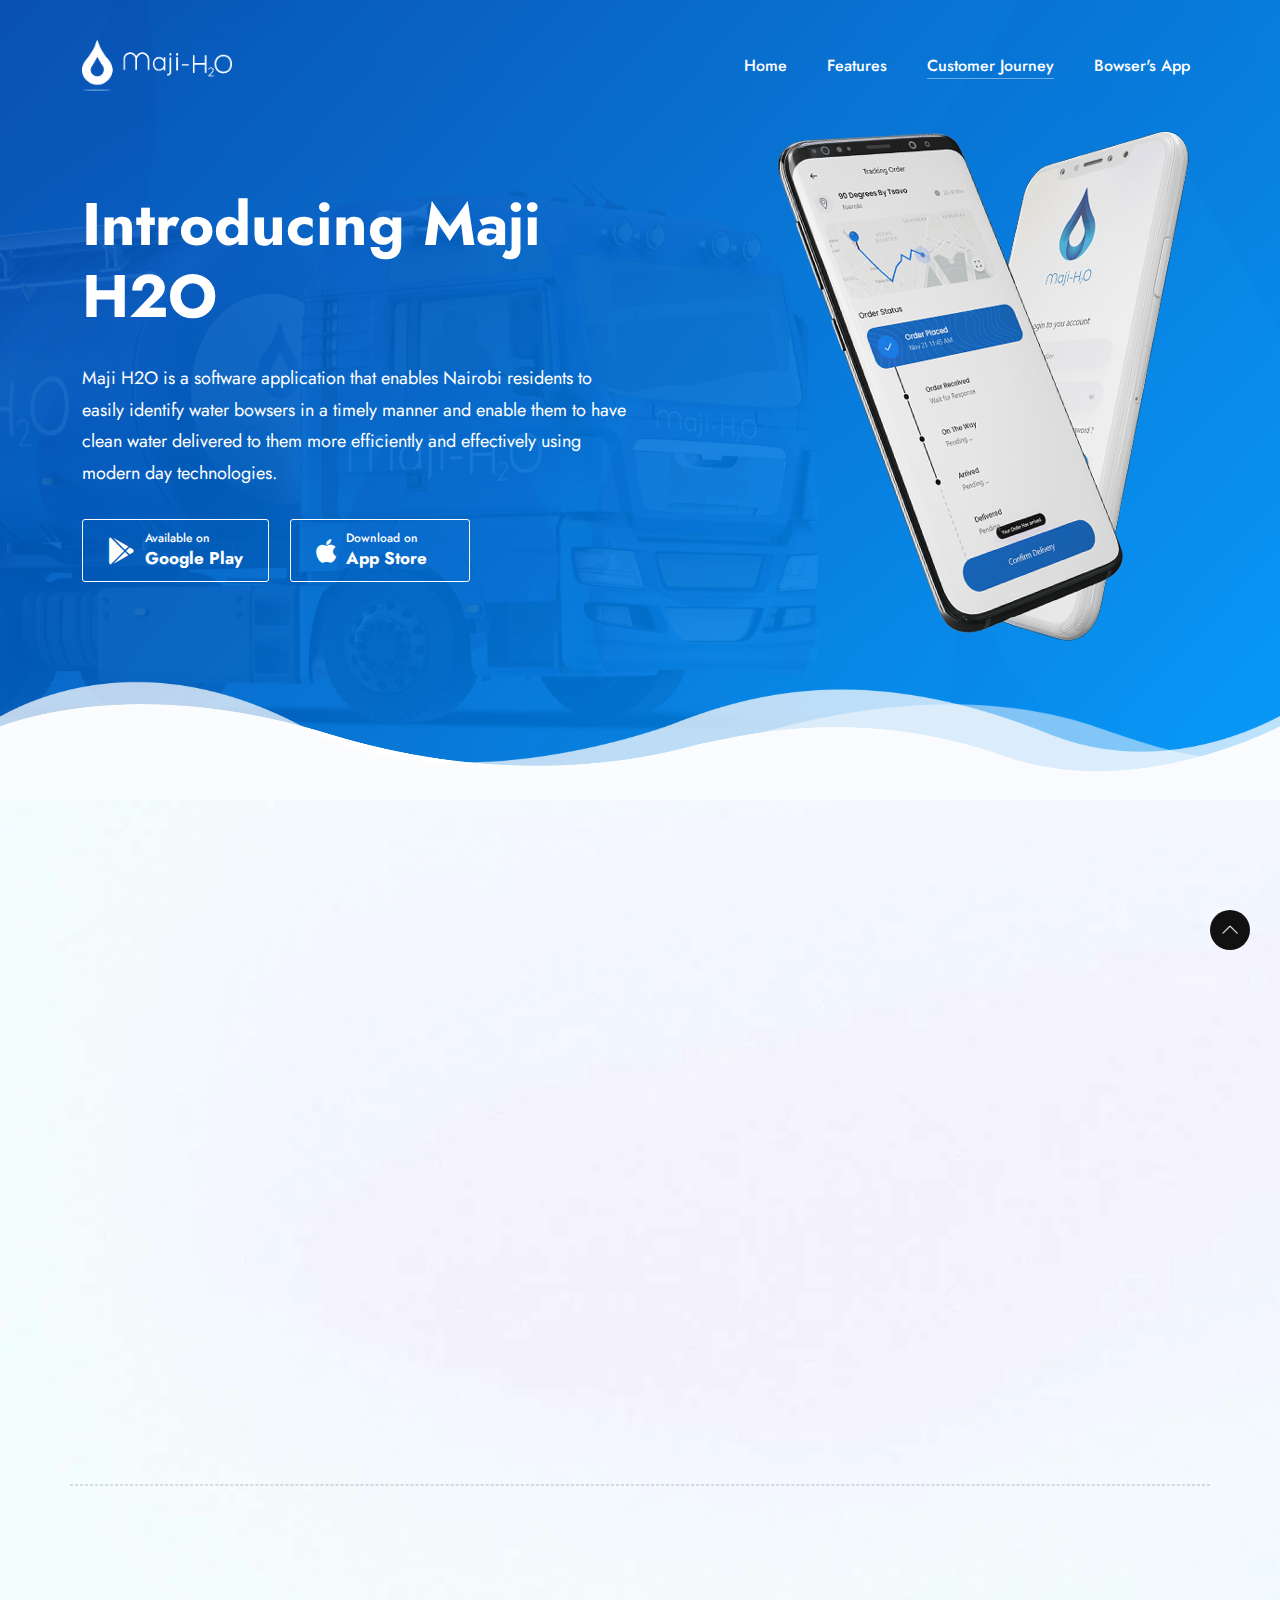
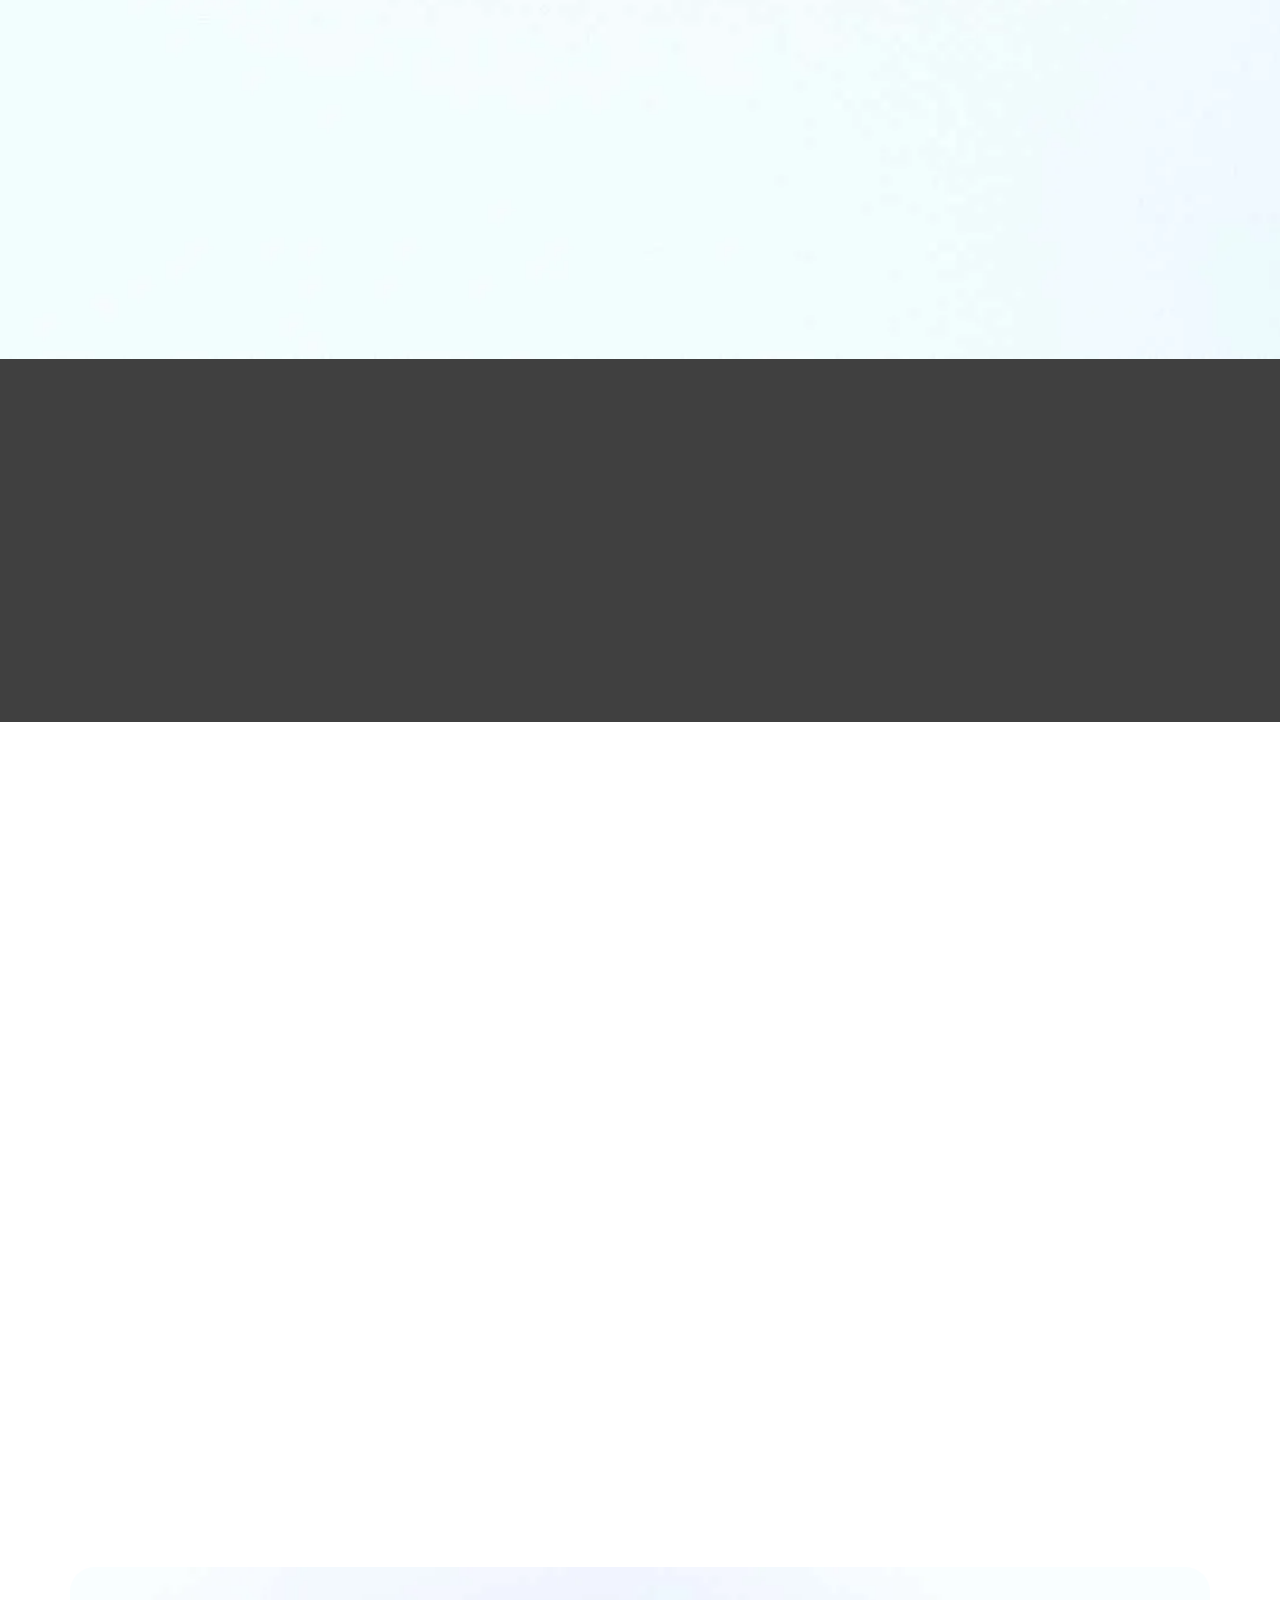
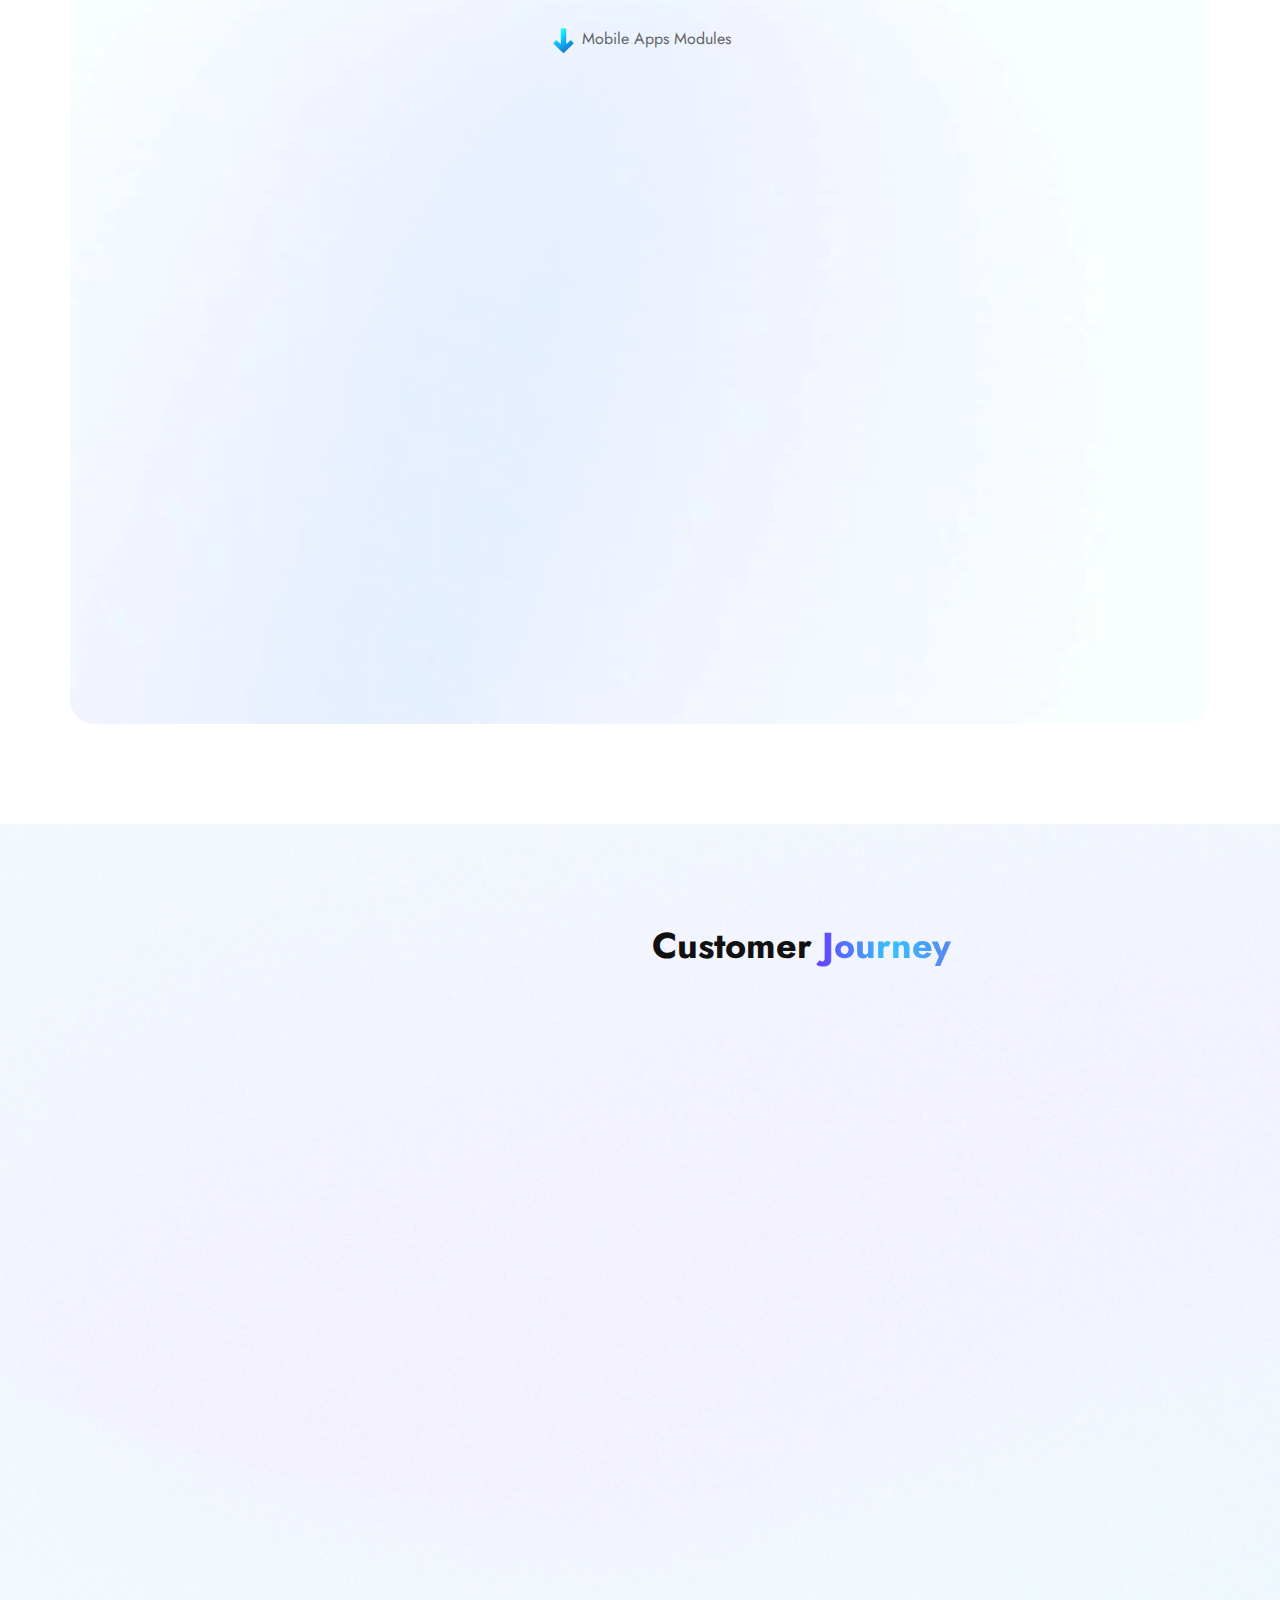
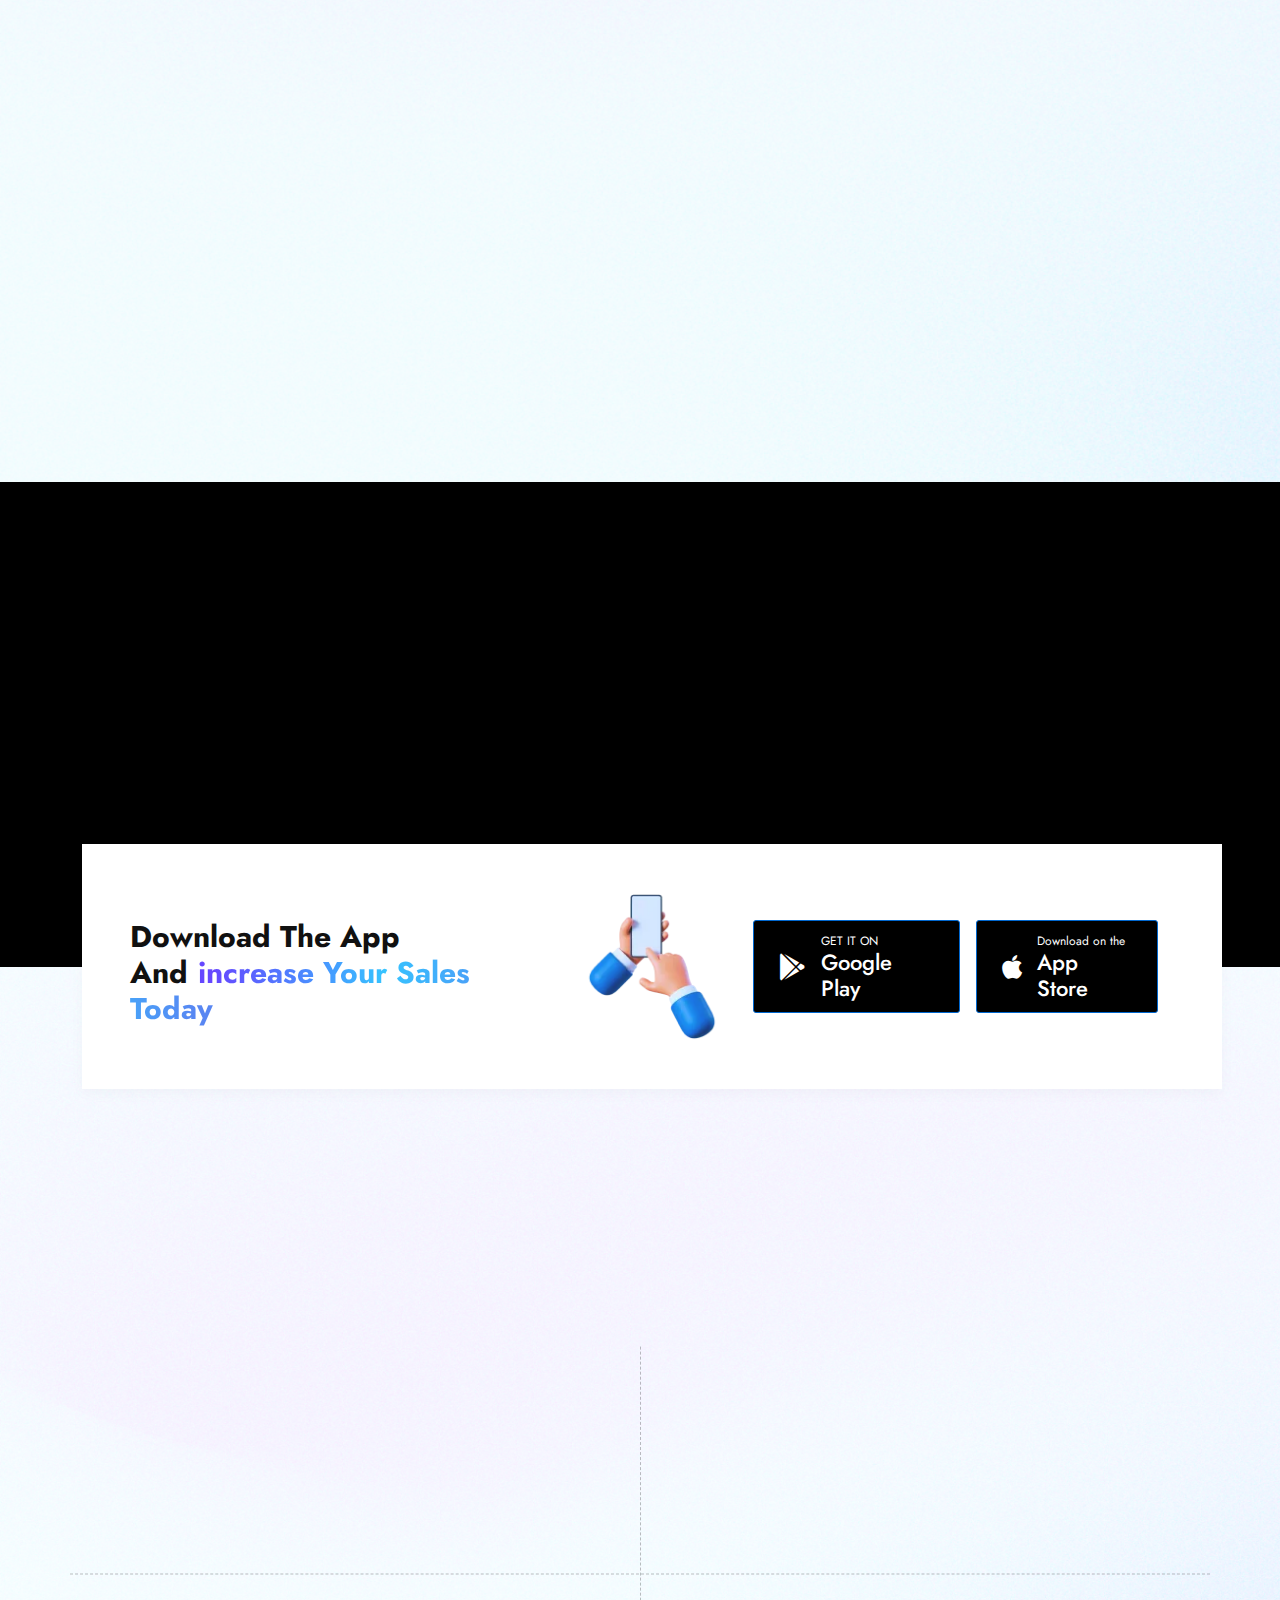
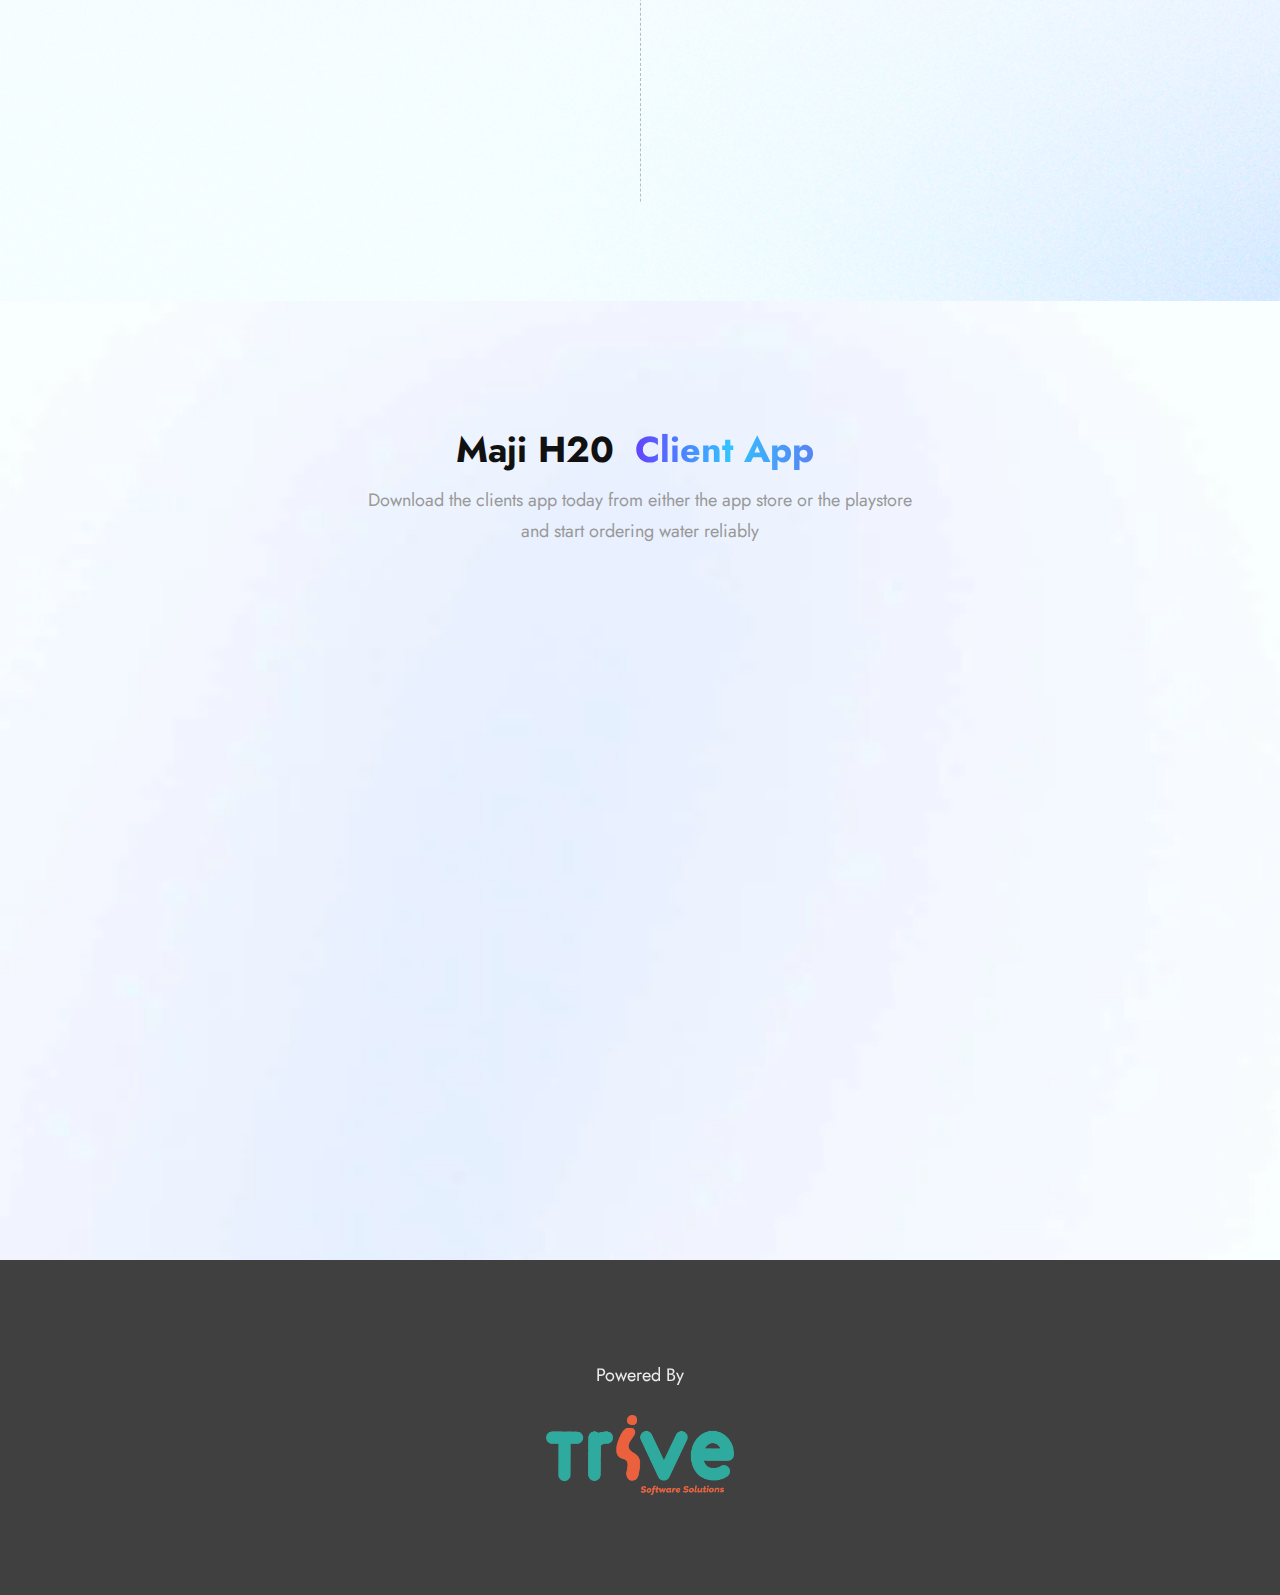
==== commit 176a27bd: "kelvin: the meta content" ====
--- a/index.html
+++ b/index.html
@@ -1,15 +1,15 @@
 <!DOCTYPE html>
 <html class="no-js" lang="en-US">
-	
-	
-<!-- Mirrored from www.athenastudio.co/themes/naxos/image.html by HTTrack Website Copier/3.x [XR&CO'2014], Wed, 22 Feb 2023 13:18:53 GMT -->
 <head>
-		
 		<!-- Meta -->
 		<meta charset="utf-8">
 		<meta http-equiv="X-UA-Compatible" content="IE=edge">
 		<meta name="viewport" content="width=device-width, initial-scale=1">
 
+		<meta name="viewport" content="width=device-width, initial-scale=1">
+    	<meta content="Maji H2O is a software application that enables Nairobi residents to easily identify water bowsers in a timely manner and enable them to have clean water delivered to them more efficiently and effectively using modern day technologies." name="description" />
+    	<meta content="Trive" name="author" />
+
 		<!-- Title -->
 		<title>Maji H20 - A Click Away</title>
 
@@ -19,8 +19,6 @@
 		<!-- Google web font -->
 		<link rel="stylesheet" href="https://fonts.googleapis.com/css?family=Roboto:200,300,400,500,700">
 
-        <link rel="preconnect" href="https://fonts.googleapis.com">
-        <link rel="preconnect" href="https://fonts.gstatic.com" crossorigin>
         <link href="https://fonts.googleapis.com/css2?family=Jost:ital,wght@0,100;0,200;0,300;0,400;0,600;0,700;0,800;0,900;1,100;1,200;1,300;1,400;1,500;1,600;1,700;1,800;1,900&display=swap" rel="stylesheet">
 		
 		<!-- Bootstrap -->
@@ -1897,17 +1895,6 @@
 		<!-- Main -->
 		<script src="assets/js/main.js"></script>
 		
-		
-        
-        <!-- Global site tag (gtag.js) - Google Analytics -->
-        <script async src="https://www.googletagmanager.com/gtag/js?id=G-DB0Z96DK5Z"></script>
-        <script>
-            window.dataLayer = window.dataLayer || [];
-            function gtag(){dataLayer.push(arguments);}
-            gtag('js', new Date());
-
-            gtag('config', 'G-DB0Z96DK5Z');
-        </script>
 
 	
 
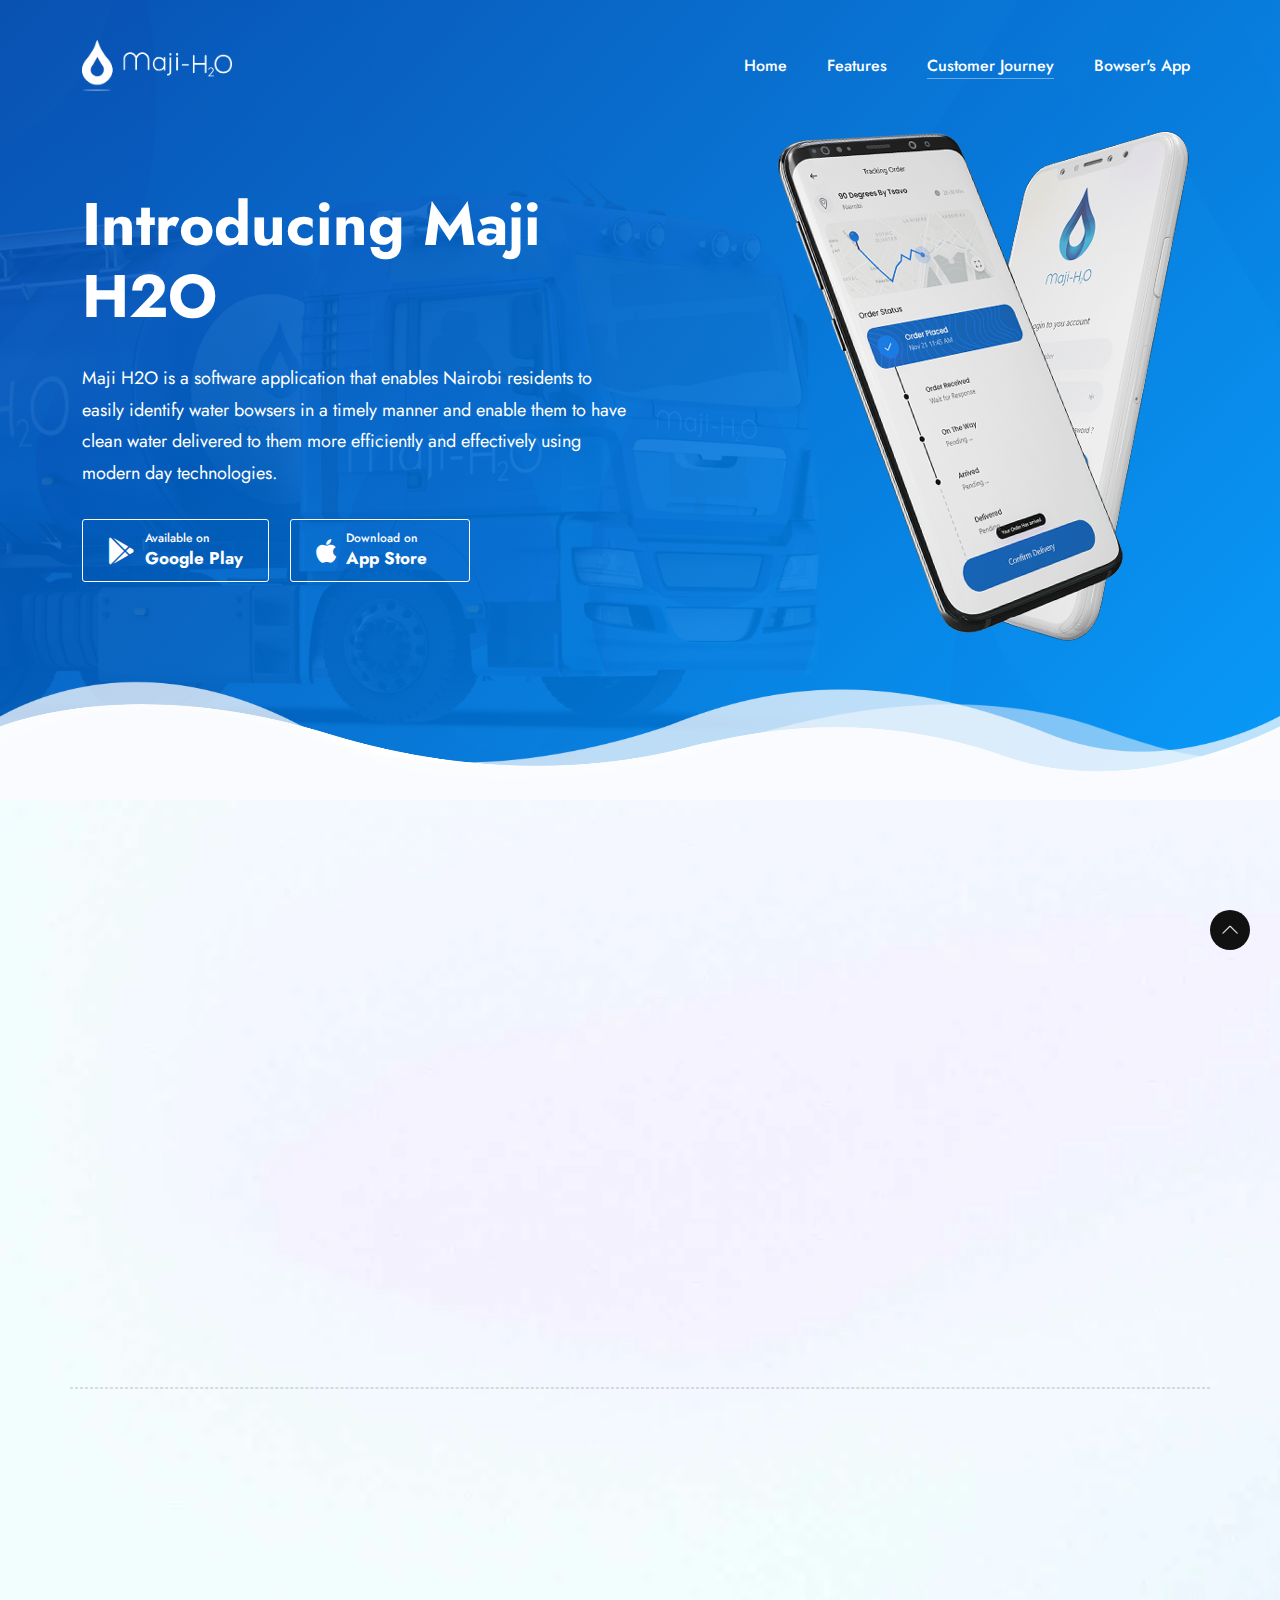
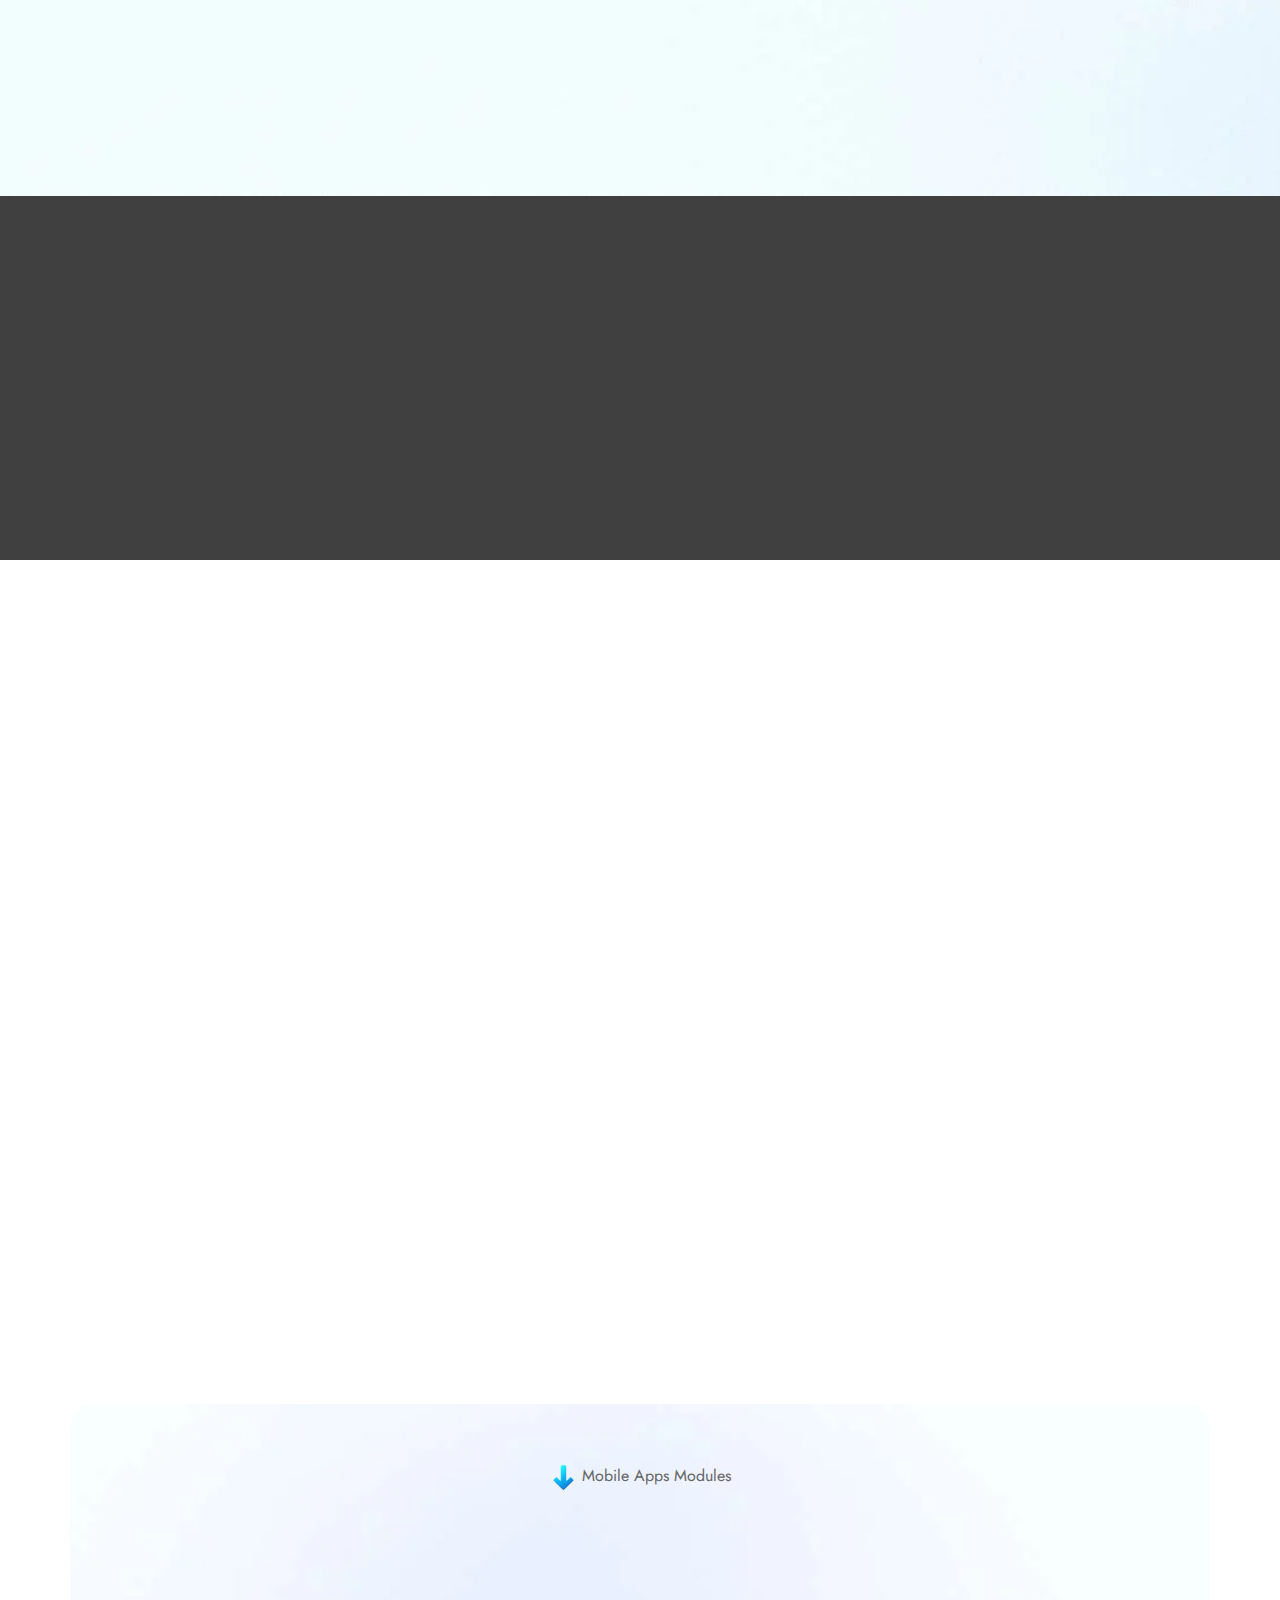
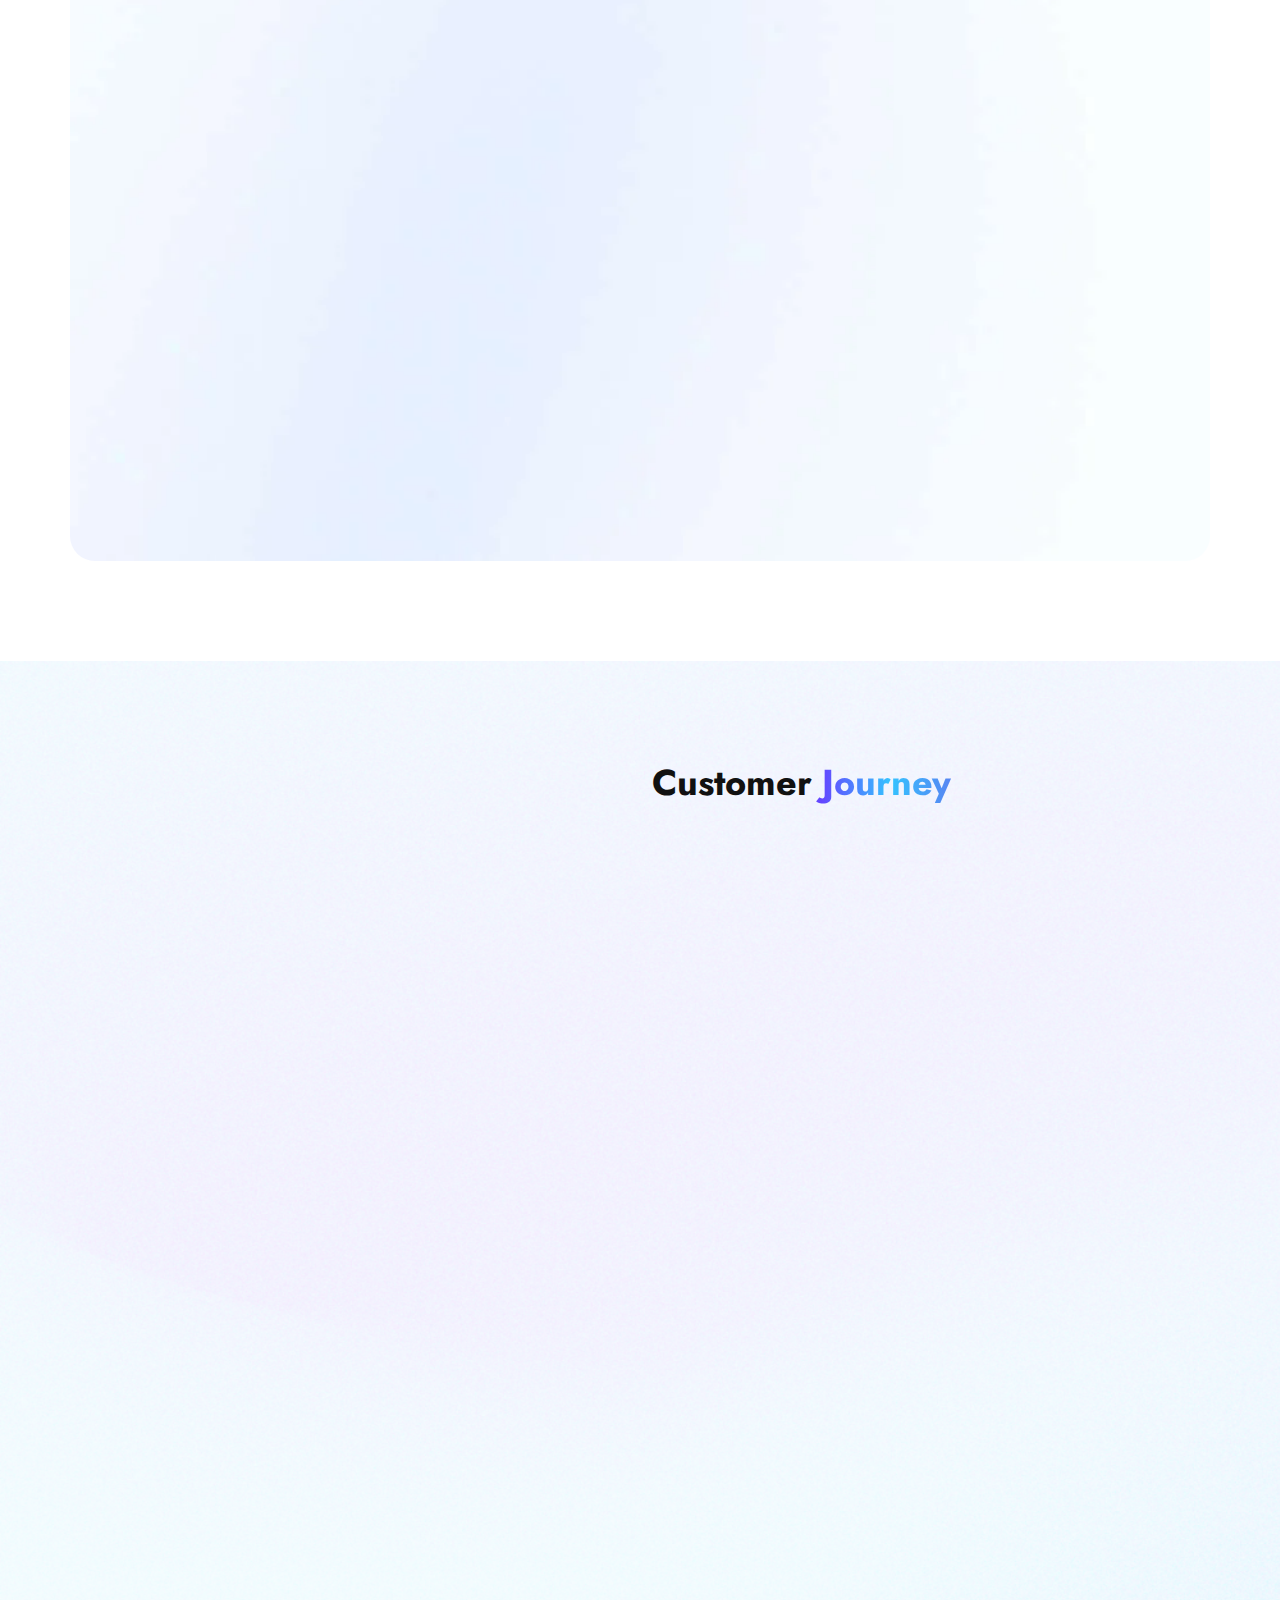
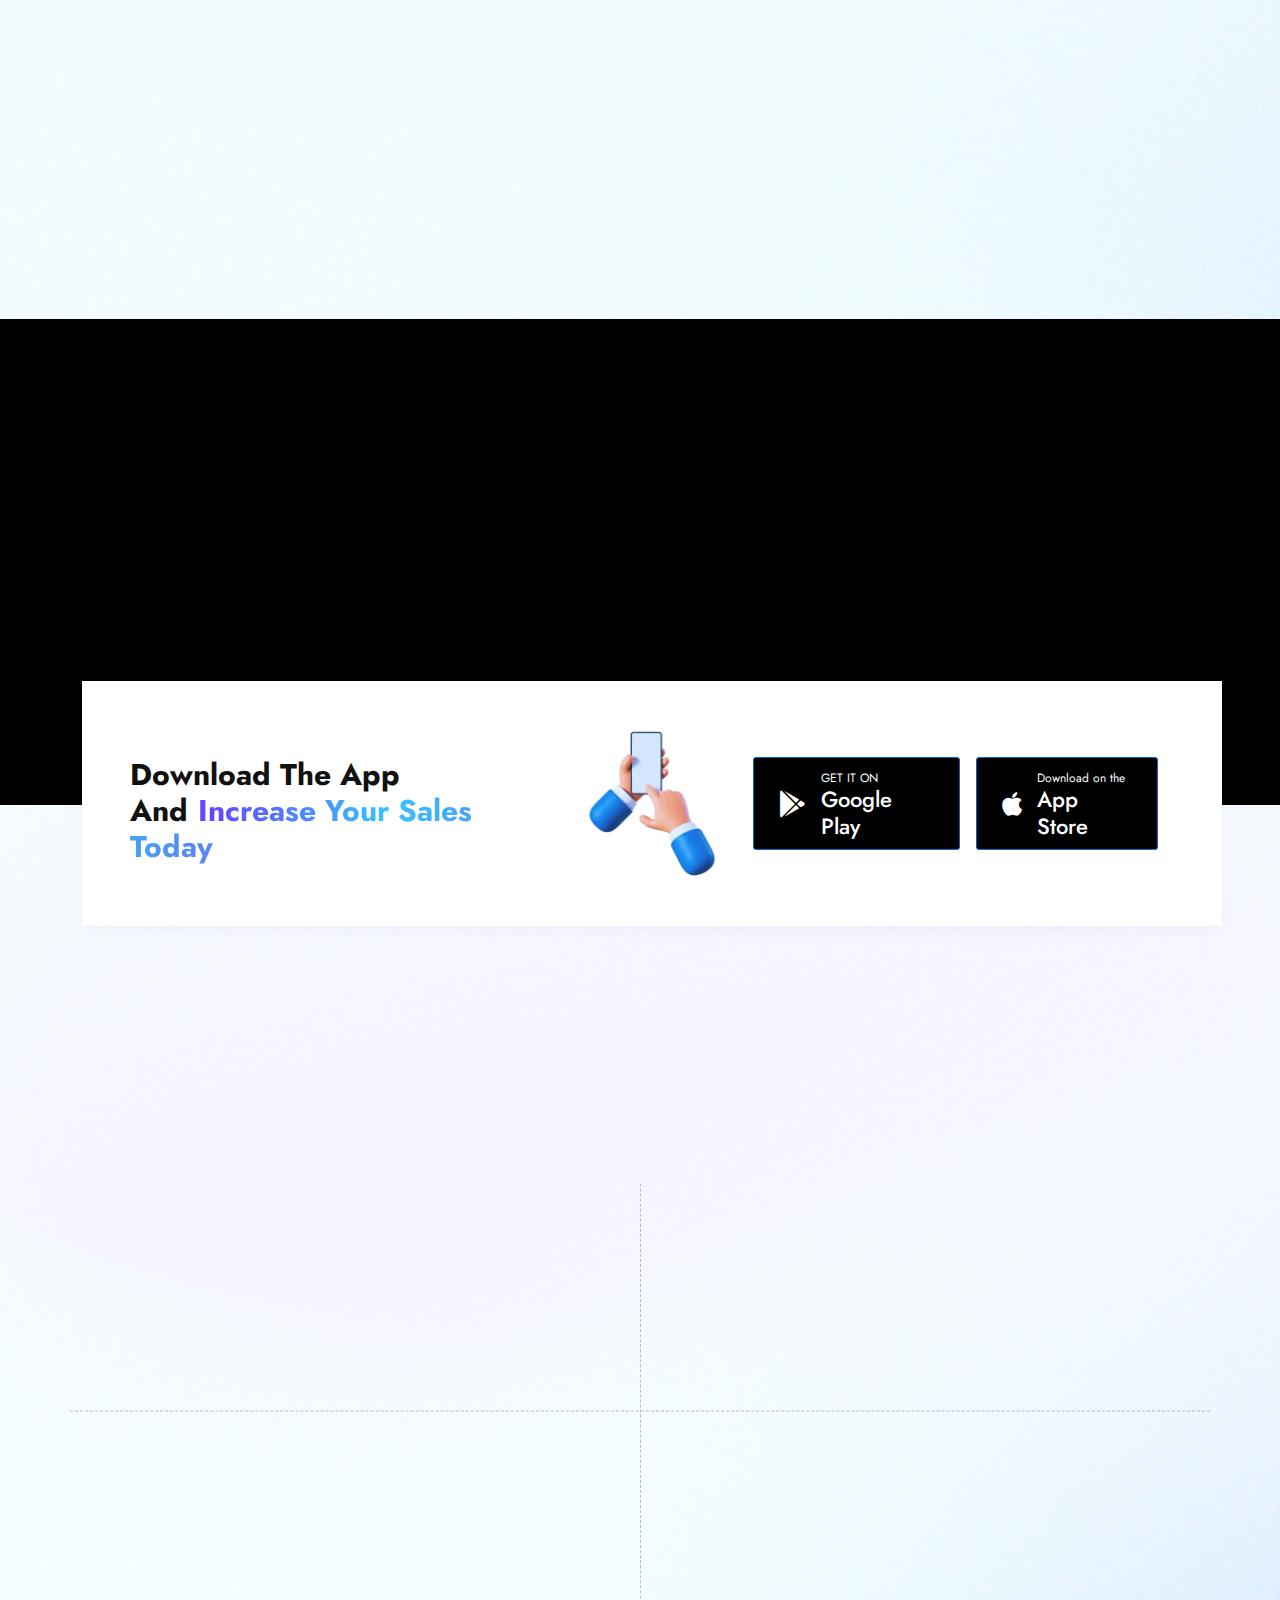
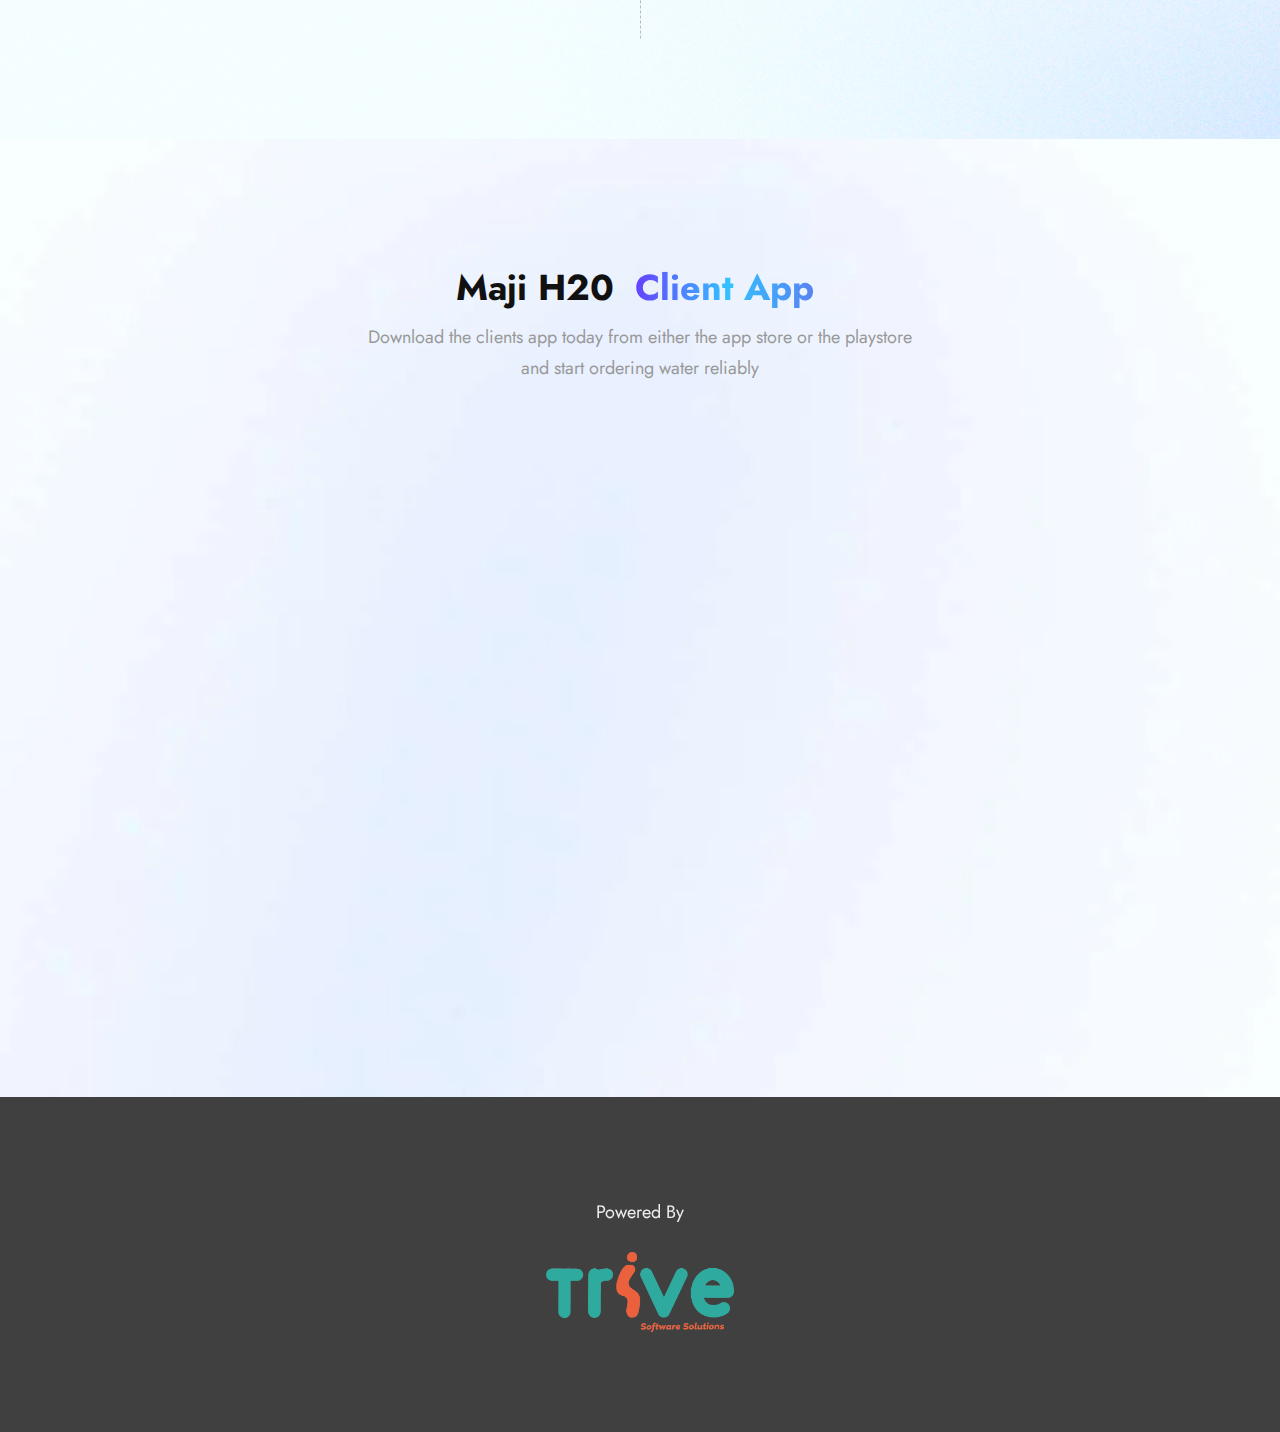
==== commit 24a26854: "kelvin: the texts" ====
--- a/index.html
+++ b/index.html
@@ -340,8 +340,7 @@
 						<div class="section-title text-center">
 							<h3 class="wow fadeInUp" data-wow-offset="10" data-wow-duration="1s" data-wow-delay="0.3s">Awesome<span class="txt-highlight">Features</span></h3>
 							<p class="wow fadeInUp" data-wow-offset="10" data-wow-duration="1s" data-wow-delay="0.6s">
-								The system utilizes modern technologies and state of the art approach to ensure that the platform is not only a reliable tool but effective in solving the problems faced in the market. The platform has the following features to ensure the needs by the different entities are met 
-
+								Mobile Apps for drivers, customers and owners that have different views and functionalities that helps them in their day-to-day activities.
 							</p>
 
 							<p>
@@ -390,8 +389,10 @@
 									
 									<!-- Box Text -->
 									<div class="box-text align-self-center align-self-md-start">
-										<h4>App An Activities</h4>
-										<p>The system utilizes modern technologies and state of the art approach to ensure that the platform is not only a reliable tool but effective in solving the problems faced in the market. The platform has the following features to ensure the needs by the different entities are met </p>
+										<h4>App And Activities</h4>
+										<p>
+											Mobile Apps for drivers, customers and owners that have different views and functionalities that helps them in their day-to-day activities
+										</p>
 									</div>
 									
 								</div>
@@ -410,8 +411,7 @@
 									<div class="box-text align-self-center align-self-md-start">
 										<h4>Multiple Payment Modes</h4>
 										<p>
-											The system utilizes modern technologies and state of the art approach to ensure that the platform is not only a reliable tool but effective in solving the problems faced in the market. The platform has the following features to ensure the needs by the different entities are met 
-										</p>
+											The platform provides a variety of payment modes such as mobile money wallets and credit cards										</p>
 									</div>
 									
 								</div>
@@ -448,8 +448,7 @@
 									<div class="box-text align-self-center align-self-md-start">
 										<h4>Multiple Payment Modes</h4>
 										<p>
-											The system utilizes modern technologies and state of the art approach to ensure that the platform is not only a reliable tool but effective in solving the problems faced in the market. The platform has the following features to ensure the needs by the different entities are met 
-										</p>
+											The platform provides a variety of payment modes such as mobile money wallets and credit cards.										</p>
 									</div>
 									
 								</div>
@@ -827,56 +826,7 @@
 				
 				<div class="empty-100 d-none"></div>
 				
-				<!-- Daily schedule -->
-				<div class="row d-none">
-					
-					<!-- Content -->
-					<div class="col-12 col-lg-6 res-margin">
-							
-						<!-- Section title -->
-						<div class="section-title text-center text-lg-start">
-							<h3>Built For Your Daily Schedule</h3>
-							<p>Lorem ipsum dolor sit amet, consectetuer adipiscing elit. Aenean commodo ligula eget dolor. </p>
-						</div>
-
-						<!-- List -->
-						<ul class="overview-list">
-
-							<li>
-								<p><i class="fa-li fas fa-check"></i> Ut fringilla est at nunc suscipit dictum. Nulla facilisi. Phasellus dignissim nibh eget imperdiet venenatis.</p>
-							</li>
-
-							<li>
-								<p><i class="fa-li fas fa-check"></i> Nullam egestas tincidunt lectus, sagittis eros vestibulum in. Vestibulum finibus iaculis sagittis. Suspendisse viverra luctus.</p>
-							</li>
-
-							<li>
-								<p><i class="fa-li fas fa-check"></i> Suspendisse at volutpat magna, vitae mattis metus. Integer posuere eu erat at pharetra. Aliquam ut pharetra diam.</p>
-							</li>
-
-							<li>
-								<p><i class="fa-li fas fa-check"></i> Donec luctus, sem vel molestie efficitur, metus libero mollis neque, sed scelerisque arcu nisl eu lectus.</p>
-							</li>
-
-							<li>
-								<p><i class="fa-li fas fa-check"></i> Fusce neque magna, fringilla ac vulputate at, venenatis a eros. Donec accumsan commodo tortor sed fringilla.</p>
-							</li>
-
-						</ul>
-
-						<!-- Button -->
-						<p class="text-center text-lg-start">
-							<a href="#" class="btn">Learn More</a>
-						</p>
-					
-					</div>
-					
-					<!-- Image -->
-					<div class="col-12 col-lg-5 offset-lg-1 text-sm-center">
-						<img src="images/overview/daily-schedule.png" alt="" />
-					</div>
-					
-				</div>
+				
 				
 			</div>
 			
@@ -910,7 +860,7 @@
 									<span class="subtitle wow fadeInUp" data-wow-delay="ms" style="visibility: visible;">
 										Over 1000 Customers on Board
 									</span>
-									<h3 class="text-capitalize">Download the App and<span class="txt-highlight">increase your Sales today</span></h3>
+									<h3 class="text-capitalize">Download the App and<span class="txt-highlight">Increase your Sales today</span></h3>
 								</div>
 								<div class="col-lg-2 col-sm-none">
 									<div>
@@ -1001,7 +951,7 @@
 									</div>
 									<!-- Box Text -->
 									<div class="box-text align-self-center align-self-md-start">
-										<h4>referral Rewarding</h4>
+										<h4>Referral Rewarding</h4>
 										<p>As a driver, you will get cash rewards for customer referrals</p>
 									</div>
 									
@@ -1061,408 +1011,12 @@
 					</div>
 				</div>
 				
-				<div class="row d-none">
-					<div class="col-12 testimonial-carousel">
-						
-						<!-- Text -->
-						<div class="block-text row">
-							<div class="carousel-text testimonial-slider col-12 col-lg-8 offset-lg-2">
-								
-								<div>
-									<div class="single-box">
-										<p><i class="fas fa-quote-left"></i> Fusce euismod eget nulla a tempus. Pellentesque in varius metus. Fusce iaculis cursus ante, vel vestibulum dui sagittis vitae pulvinar consequat tortor. <i class="fas fa-quote-right"></i></p>
-									</div>
-								</div>
-								
-                                <div>
-									<div class="single-box">
-										<p><i class="fas fa-quote-left"></i> Aenean sit amet est orci. Aenean at nisi eget nulla lobortis commodo. Nam eget lorem in ex aliquam dapibus sed augue auctor purus vitae, venenatis ex. <i class="fas fa-quote-right"></i></p>
-									</div>
-								</div>
-								
-								<div>
-									<div class="single-box">
-										<p><i class="fas fa-quote-left"></i> Suspendisse non velit lacus. Mauris efficitur lorem a justo semper, ut suscipit ligula malesuada. Donec dui nulla laoreet tortor in auctor interdum. <i class="fas fa-quote-right"></i></p>
-									</div>
-								</div>
-								
-								<div>
-									<div class="single-box">
-										<p><i class="fas fa-quote-left"></i> Vestibulum lectus massa, volutpat ut tristique nec, volutpat in turpis. In vehicula tempus odio. Nullam enim ligula condimentum est sed urna tristique rhoncus. <i class="fas fa-quote-right"></i></p>
-									</div>
-								</div>
-								
-								<div>
-									<div class="single-box">
-										<p><i class="fas fa-quote-left"></i> Nunc accumsan finibus sollicitudin. Integer malesuada purus sapien, sit amet volutpat sem fringilla ut. Proin viverra scelerisque mollis iaculis id magna ut vestibulum. <i class="fas fa-quote-right"></i></p>
-									</div>
-								</div>	
-								
-								<div>
-									<div class="single-box">
-										<p><i class="fas fa-quote-left"></i> Cras et est eu tellus fringilla congue. Nunc efficitur libero ut nunc volutpat porttitor. Aliquam in justo at neque ac massa ultricies, lobortis sem. <i class="fas fa-quote-right"></i></p>
-									</div>
-								</div>
-								
-								<div>
-									<div class="single-box">
-										<p><i class="fas fa-quote-left"></i> Vivamus pellentesque dignissim neque, quis viverra diam venenatis sit amet. Donec dignissim turpis quis libero posuere auctor finibus fermentum libero. <i class="fas fa-quote-right"></i></p>
-									</div>
-								</div>
-								<div>
-									<div class="single-box">
-										<p><i class="fas fa-quote-left"></i> Aenean varius accumsan eros, id molestie leo vestibulum a. Ut semper dictum feugiat. Integer tincidunt interdum eros ut accumsan erat lectus, ultrices. <i class="fas fa-quote-right"></i></p>
-									</div>
-								</div>
-								
-								<div>
-									<div class="single-box">
-										<p><i class="fas fa-quote-left"></i> Morbi viverra ultrices magna vel egestas. Suspendisse rutrum, lacus nec sodales gravida, augue ante sollicitudin sem fringilla euismod mauris ut metus nisl. <i class="fas fa-quote-right"></i></p>
-									</div>
-								</div>
-								
-							</div>
-						</div>
-
-						<!-- Media -->
-						<div class="block-media row">
-							<div class="carousel-images testimonial-nav col-12 col-lg-8 offset-lg-2">
-								
-								<div>
-									<img src="images/testimonials/client-1.jpg" alt="" class="img-fluid rounded-circle">
-									<div class="client-info">
-										<h3>Jane Aniston</h3>
-										<span>From Globex</span>
-									</div>
-								</div>
-								
-								<div>
-									<img src="images/testimonials/client-2.jpg" alt="" class="img-fluid rounded-circle">
-									<div class="client-info">
-										<h3>Martin Jack</h3>
-										<span>From Hooli</span>
-									</div>
-								</div>
-								
-								<div>
-									<img src="images/testimonials/client-3.jpg" alt="" class="img-fluid rounded-circle">
-									<div class="client-info">
-										<h3>David Dowsy</h3>
-										<span>From Acme</span>
-									</div>
-								</div>
-								
-								<div>
-									<img src="images/testimonials/client-4.jpg" alt="" class="img-fluid rounded-circle">
-									<div class="client-info">
-										<h3>Doglas Kosta</h3>
-										<span>From Soylent</span>
-									</div>
-								</div>
-								
-								<div>
-									<img src="images/testimonials/client-5.jpg" alt="" class="img-fluid rounded-circle">
-									<div class="client-info">
-										<h3>Anthony Lee</h3>
-										<span>From Initech</span>
-									</div>
-								</div>	
-								
-								<div>
-									<img src="images/testimonials/client-6.jpg" alt="" class="img-fluid rounded-circle">
-									<div class="client-info">
-										<h3>Jonathon Doe</h3>
-										<span>From Umbrella</span>
-									</div>
-								</div>
-								
-								<div>
-									<img src="images/testimonials/client-7.jpg" alt="" class="img-fluid rounded-circle">
-									<div class="client-info">
-										<h3>Xenia Mell</h3>
-										<span>From Massive</span>
-									</div>
-								</div>
-								<div>
-									<img src="images/testimonials/client-8.jpg" alt="" class="img-fluid rounded-circle">
-									<div class="client-info">
-										<h3>Shane Catson</h3>
-										<span>From Capital</span>
-									</div>
-								</div>
-								
-								<div>
-									<img src="images/testimonials/client-9.jpg" alt="3" class="img-fluid rounded-circle">
-									<div class="client-info">
-										<h3>Chris Wort</h3>
-										<span>From Sylhost</span>
-									</div>
-								</div>
-								
-							</div>
-						</div>
-
-					</div>
-				</div>
+				
 				
 			</div>
 		
 		</section>
-		
-		
-		<!-- Screenshots -->
-		<section id="screenshots" class="bg-grey d-none">
-			
-			<!-- Container -->
-			<div class="container">
-				
-				<!-- Section title -->
-				<div class="row justify-content-center">
-					<div class="col-12 col-md-10 col-lg-6">
-						
-						<div class="section-title text-center">
-							<h3>App Screenshots</h3>
-							<p>Morbi velit leo, sodales in purus eu, pretium accumsan nunc. Praesent eu diam ut ante consequat euismod.</p>
-						</div>
-						
-					</div>
-				</div>
-			
-				<div class="row">
-					
-					<div class="col-12">
-						
-						<!-- Carousel -->
-						<div class="owl-carousel owl-theme screenshot-slider zoom-screenshot">
-							
-							<div class="item">
-								<a href="images/screenshots/screenshot-1.jpg">
-									<img src="images/screenshots/screenshot-1.jpg" alt="" />
-								</a>
-							</div>
-							
-							<div class="item">
-								<a href="images/screenshots/screenshot-2.jpg">
-									<img src="images/screenshots/screenshot-2.jpg" alt="" />
-								</a>
-							</div>
-							
-							<div class="item">
-								<a href="images/screenshots/screenshot-3.jpg">
-									<img src="images/screenshots/screenshot-3.jpg" alt="" />
-								</a>
-							</div>
-							
-							<div class="item">
-								<a href="images/screenshots/screenshot-4.jpg">
-									<img src="images/screenshots/screenshot-4.jpg" alt="" />
-								</a>
-							</div>
-							
-							<div class="item">
-								<a href="images/screenshots/screenshot-5.jpg">
-									<img src="images/screenshots/screenshot-5.jpg" alt="" />
-								</a>
-							</div>
-							
-							<div class="item">
-								<a href="images/screenshots/screenshot-6.jpg">
-									<img src="images/screenshots/screenshot-6.jpg" alt="" />
-								</a>
-							</div>
-							
-							<div class="item">
-								<a href="images/screenshots/screenshot-7.jpg">
-									<img src="images/screenshots/screenshot-7.jpg" alt="" />
-								</a>
-							</div>
-							
-							<div class="item">
-								<a href="images/screenshots/screenshot-8.jpg">
-									<img src="images/screenshots/screenshot-8.jpg" alt="" />
-								</a>
-							</div>
-							
-						</div>
-						
-					</div>
-					
-				</div>
-				
-			</div>
-			
-		</section>
-		
-		<!-- Support -->
-		<section id="support" class="d-none">
-			
-			<!-- Container -->
-			<div class="container">
-				
-				<!-- Section title -->
-				<div class="row justify-content-center">
-					<div class="col-12 col-md-10 col-lg-6">
-						
-						<div class="section-title text-center">
-							<h3>Frequently Asked Questions</h3>
-							<p>Cras fringilla, lectus sed ullamcorper fringilla. Massa ex accumsan odio, quis iaculis justo magna quis tortor.</p>
-						</div>
-						
-					</div>
-				</div>
-				
-				<div class="row">					
-					<div class="col-12 col-lg-10 offset-lg-1">
-						
-						<!-- FAQ accordion -->
-						<div id="accordion" class="accordion" role="tablist">
-							
-							<!-- Question 1 -->
-							<div class="accordion-item">
-
-								<div class="accordion-header" id="heading-1">
-									<h5>
-										<a class="accordion-button" href="#collapse-1" role="button" 
-										   aria-expanded="true" data-bs-toggle="collapse" aria-controls="collapse-1">
-											Can I see Naxos in action before purchasing it? 			        	
-										</a>
-									</h5>
-								</div>
-
-								<div id="collapse-1" class="accordion-collapse collapse show" 
-									 aria-labelledby="heading-1" data-bs-parent="#accordion">
-									<div class="accordion-body">
-										<p>
-											Nam erat orci, dictum eu iaculis a, scelerisque commodo risus. 
-											Mauris eu egestas ipsum. In hac habitasse platea dictumst. 
-											Duis in consequat est. Sed feugiat, ante in finibus ullamcorper, 
-											felis sem porta orci, sed pretium nibh nunc a tellus.
-										</p>
-									</div>
-								</div>
-								
-							</div>
-								
-							<!-- Question 2 -->
-							<div class="accordion-item">
-
-								<div class="accordion-header" id="heading-2">
-									<h5>
-										<a class="accordion-button collapsed" href="#collapse-2" role="button" 
-										   aria-expanded="false" data-bs-toggle="collapse" aria-controls="collapse-2">
-											I’ve got older Mac. Is Naxos compatible with it? 			        	
-										</a>
-									 </h5>
-								</div>
-
-								<div id="collapse-2" class="accordion-collapse collapse" 
-									 aria-labelledby="heading-2" data-bs-parent="#accordion">
-									<div class="accordion-body">
-										<p>
-											Nam erat orci, dictum eu iaculis a, scelerisque commodo risus. 
-											Mauris eu egestas ipsum. In hac habitasse platea dictumst. 
-											Duis in consequat est. Sed feugiat, ante in finibus ullamcorper, 
-											felis sem porta orci, sed pretium nibh nunc a tellus.
-										</p>
-									</div>
-								</div>
-								
-							</div>
-							
-							<!-- Question 3 -->
-							<div class="accordion-item">
-
-								<div class="accordion-header" id="heading-3">
-									<h5>
-										<a class="accordion-button collapsed" href="#collapse-3" role="button" 
-										   aria-expanded="false" data-bs-toggle="collapse" aria-controls="collapse-3">
-											What are the requirements for using Naxos?			        	
-										</a>
-									 </h5>
-								</div>
-
-								<div id="collapse-3" class="accordion-collapse collapse" 
-									 aria-labelledby="heading-3" data-bs-parent="#accordion">
-									<div class="accordion-body">
-										<p>
-											Nam erat orci, dictum eu iaculis a, scelerisque commodo risus. 
-											Mauris eu egestas ipsum. In hac habitasse platea dictumst. 
-											Duis in consequat est. Sed feugiat, ante in finibus ullamcorper, 
-											felis sem porta orci, sed pretium nibh nunc a tellus.
-										</p>
-									</div>
-								</div>
-								
-							</div>
-							
-							<!-- Question 4 -->
-							<div class="accordion-item">
-
-								<div class="accordion-header" id="heading-4">
-									<h5>
-										<a class="accordion-button collapsed" href="#collapse-4" role="button" 
-										   aria-expanded="false" data-bs-toggle="collapse" aria-controls="collapse-4">
-											How does Naxos handle my privacy? 			        	
-										</a>
-									 </h5>
-								</div>
-
-								<div id="collapse-4" class="accordion-collapse collapse" 
-									 aria-labelledby="heading-4" data-bs-parent="#accordion">
-									<div class="accordion-body">
-										<p>
-											Nam erat orci, dictum eu iaculis a, scelerisque commodo risus. 
-											Mauris eu egestas ipsum. In hac habitasse platea dictumst. 
-											Duis in consequat est. Sed feugiat, ante in finibus ullamcorper, 
-											felis sem porta orci, sed pretium nibh nunc a tellus.
-										</p>
-									</div>
-								</div>
-								
-							</div>
-							
-							<!-- Question 5 -->
-							<div class="accordion-item">
-
-								<div class="accordion-header" id="heading-5">
-									<h5>
-										<a class="accordion-button collapsed" href="#collapse-5" role="button" 
-										   aria-expanded="false" data-bs-toggle="collapse" aria-controls="collapse-5">
-											What is Naxos privacy policy?  			        	
-										</a>
-									 </h5>
-								</div>
-
-								<div id="collapse-5" class="accordion-collapse collapse" 
-									 aria-labelledby="heading-5" data-bs-parent="#accordion">
-									<div class="accordion-body">
-										<p>
-											Nam erat orci, dictum eu iaculis a, scelerisque commodo risus. 
-											Mauris eu egestas ipsum. In hac habitasse platea dictumst. 
-											Duis in consequat est. Sed feugiat, ante in finibus ullamcorper, 
-											felis sem porta orci, sed pretium nibh nunc a tellus.
-										</p>
-									</div>
-								</div>
-								
-							</div>
-
-						</div>
-						
-					</div>					
-				</div>
-				
-				<div class="empty-30"></div>
-				
-				<div class="row">					
-					<div class="col-12">
-						<p class="text-center mb-0">Still have a question? <a href="#contact"><strong>Ask your question here</strong></a></p>
-					</div>
-				</div>
-				
-			</div>
-			
-		</section>
+	
         
         
         <!-- Pricing -->
@@ -1478,7 +1032,7 @@
 						<div class="section-title text-center">
 							<span class="subtitle wow fadeInUp" data-wow-delay="ms" style="visibility: visible; animation-name: fadeInUp;">
 								<img decoding="async" class="img icon-img text-capitalize" src="images/icons/icons8-natural-user-interface-2-94.png" alt="">
-								A click Away
+								A Click Away
 							</span>
 							<h3>Maji H20 <span class="txt-highlight">Client App</span></h3>
 							<p>Download the clients app today from either the app store or the playstore and start ordering water reliably</p>
@@ -1583,131 +1137,13 @@
 					</div>
 				</div>
                 
-                <!-- Mobile phone -->
-                <div class="row d-none">
-					
-					<div class="col-12 col-lg-8 offset-lg-2 mobile-phone wow fadeInUp" data-wow-offset="10" data-wow-duration="1s" data-wow-delay="0.9s">
-						<img src="images/mobile-phone.png" alt="" />
-					</div>
-					
-				</div>
+                
 				
 			</div>
 			
 		</section>
         
-        <!-- Contact -->
-		<section id="contact" class="d-none">
-			
-			<!-- Container -->
-			<div class="container">
-				
-				<!-- Section title -->
-				<div class="row justify-content-center">
-					<div class="col-12 col-md-10 col-lg-6">
-						
-						<div class="section-title text-center">
-							<h3>Get In Touch</h3>
-							<p>Nullam hendrerit massa quis dui egestas, id scelerisque felis rutrum. Etiam sem nibh, auctor sed, pharetra congue.</p>
-                        </div>
-						
-					</div>
-				</div>
-			
-				<div class="row">
-					
-					<!-- Contact info -->
-					<div class="contact-info col-12 col-lg-4 res-margin">
-						
-                        <h5>
-                            <span class="icon icon-basic-geolocalize-05"></span> 
-                            Office Location
-                        </h5>
-                        <p>
-                            132 Dartmouth Street<br>
-                            Boston, Massachusetts 02156<br>
-                            United States
-                        </p>
-                        
-                        <h5>
-                            <span class="icon icon-basic-smartphone"></span> 
-                            Phone Number
-                        </h5>
-                        <p><a href="tel:16175723012">+1 617 572 3012</a></p>
-                        
-                        <h5>
-                            <span class="icon icon-basic-mail"></span> 
-                            Email Address
-                        </h5>
-                        <p>
-                            <a href="https://www.athenastudio.co/cdn-cgi/l/email-protection#17727a767e7b57647e637279767a723974787a"><span class="__cf_email__" data-cfemail="98fdf5f9f1f4d8ebf1ecfdf6f9f5fdb6fbf7f5">[email&#160;protected]</span></a>
-                        </p>
-                        
-                        <h5>
-                            <span class="icon icon-basic-clock"></span> 
-                            Working Hours
-                        </h5>
-                        <p>
-                            09:00AM to 06:00PM
-                        </p>
-                        
-					</div>
-					
-					<!-- Contact form -->
-					<div class="col-12 col-lg-8">
-						
-                        <form id="contact-form" action="https://www.athenastudio.co/themes/naxos/php/contact.php" method="post">                             
-                            
-                            <div class="row">
-                                <div class="col-12 col-lg-6">
-                                    <div class="form-group mt-2 mb-3">
-                                        <input type="text" name="name" class="form-control field-name" placeholder="Name">
-                                    </div>
-                                </div>
-                                <div class="col-12 col-lg-6">
-                                    <div class="form-group mt-2 mb-3">
-                                        <input type="email" name="email" class="form-control field-email" placeholder="Email">
-                                    </div>
-                                </div>                                
-                            </div>
-                            
-                            <div class="row">
-                                <div class="col-12 col-lg-12">
-                                    <div class="form-group mt-2 mb-3">
-                                        <input type="text" name="subject" class="form-control field-subject" placeholder="Subject">
-                                    </div>
-                                </div>
-                            </div>
-                            
-                            <div class="row">
-                                <div class="col-12 col-lg-12">
-                                    <div class="form-group mt-2 mb-3">
-                                        <textarea name="message" rows="4" class="form-control field-message" placeholder="Message"></textarea>
-                                    </div>
-                                </div>
-                            </div>
-                            
-                            <div class="row">
-                                <div class="col-12 col-lg-12 mt-2">
-                                    <button type="submit" id="contact-submit" name="send" class="btn">Send Message</button>
-                                </div>
-                            </div>
-                            
-                        </form>
-                        
-                        <!-- Submit Results -->
-                        <div class="contact-form-result">
-                            <h4>Thank you for the e-mail!</h4>
-                            <p>Your message has already arrived! We'll contact you shortly.</p>
-                        </div>
-                        
-					</div>
-					
-				</div>
-				
-			</div>
-			
-		</section>
+      
 
 		<!-- Subscribe -->
 		<section id="subscribe" class="parallax" data-image="images/parallax/subscribe.jpg">
@@ -1890,7 +1326,7 @@
 		<script src="assets/library/parallax/jquery.parallax.min.js"></script>
 		<script src="assets/library/counterup/jquery.counterup.min.js"></script>
 		<script src="assets/library/magnificpopup/jquery.magnific-popup.min.js"></script>
-		<script src="assets/library/ytplayer/jquery.mb.ytplayer.min.js"></script>
+		<!-- <script src="assets/library/ytplayer/jquery.mb.ytplayer.min.js"></script> -->
 		
 		<!-- Main -->
 		<script src="assets/js/main.js"></script>
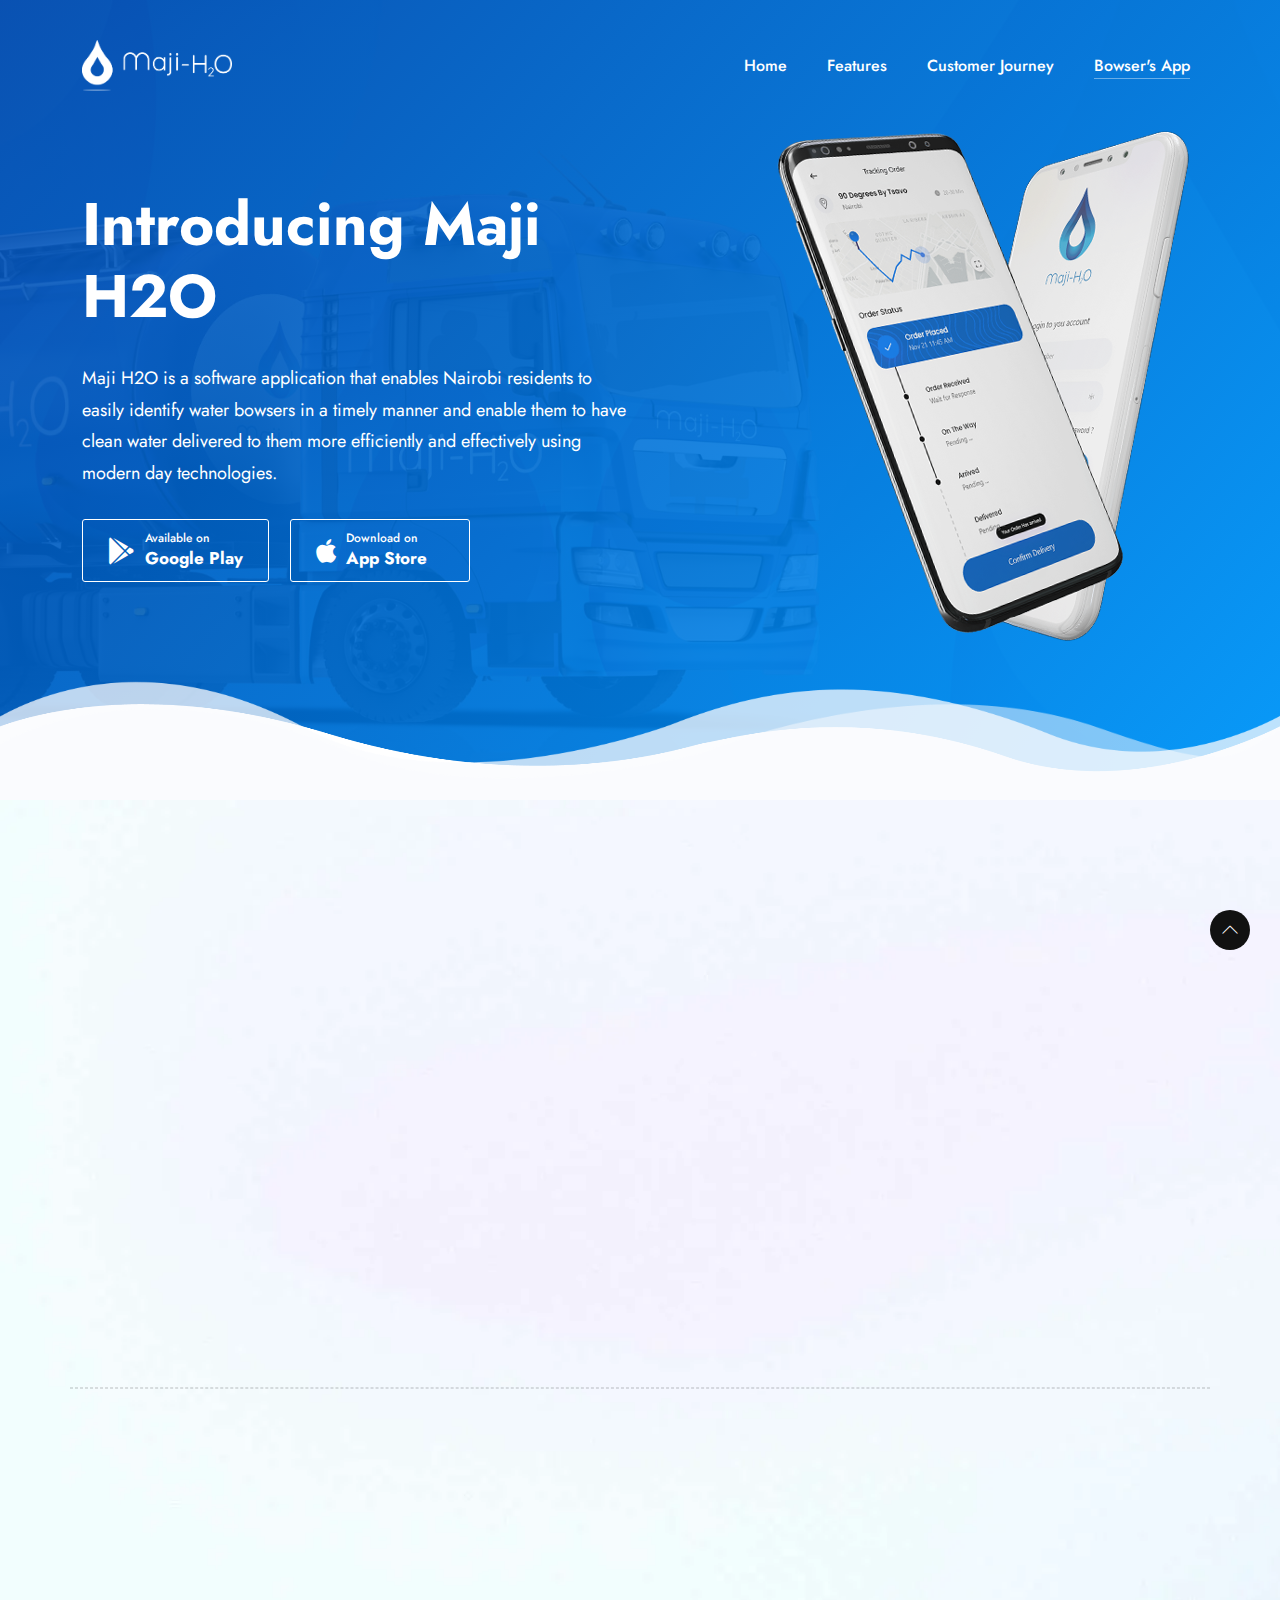
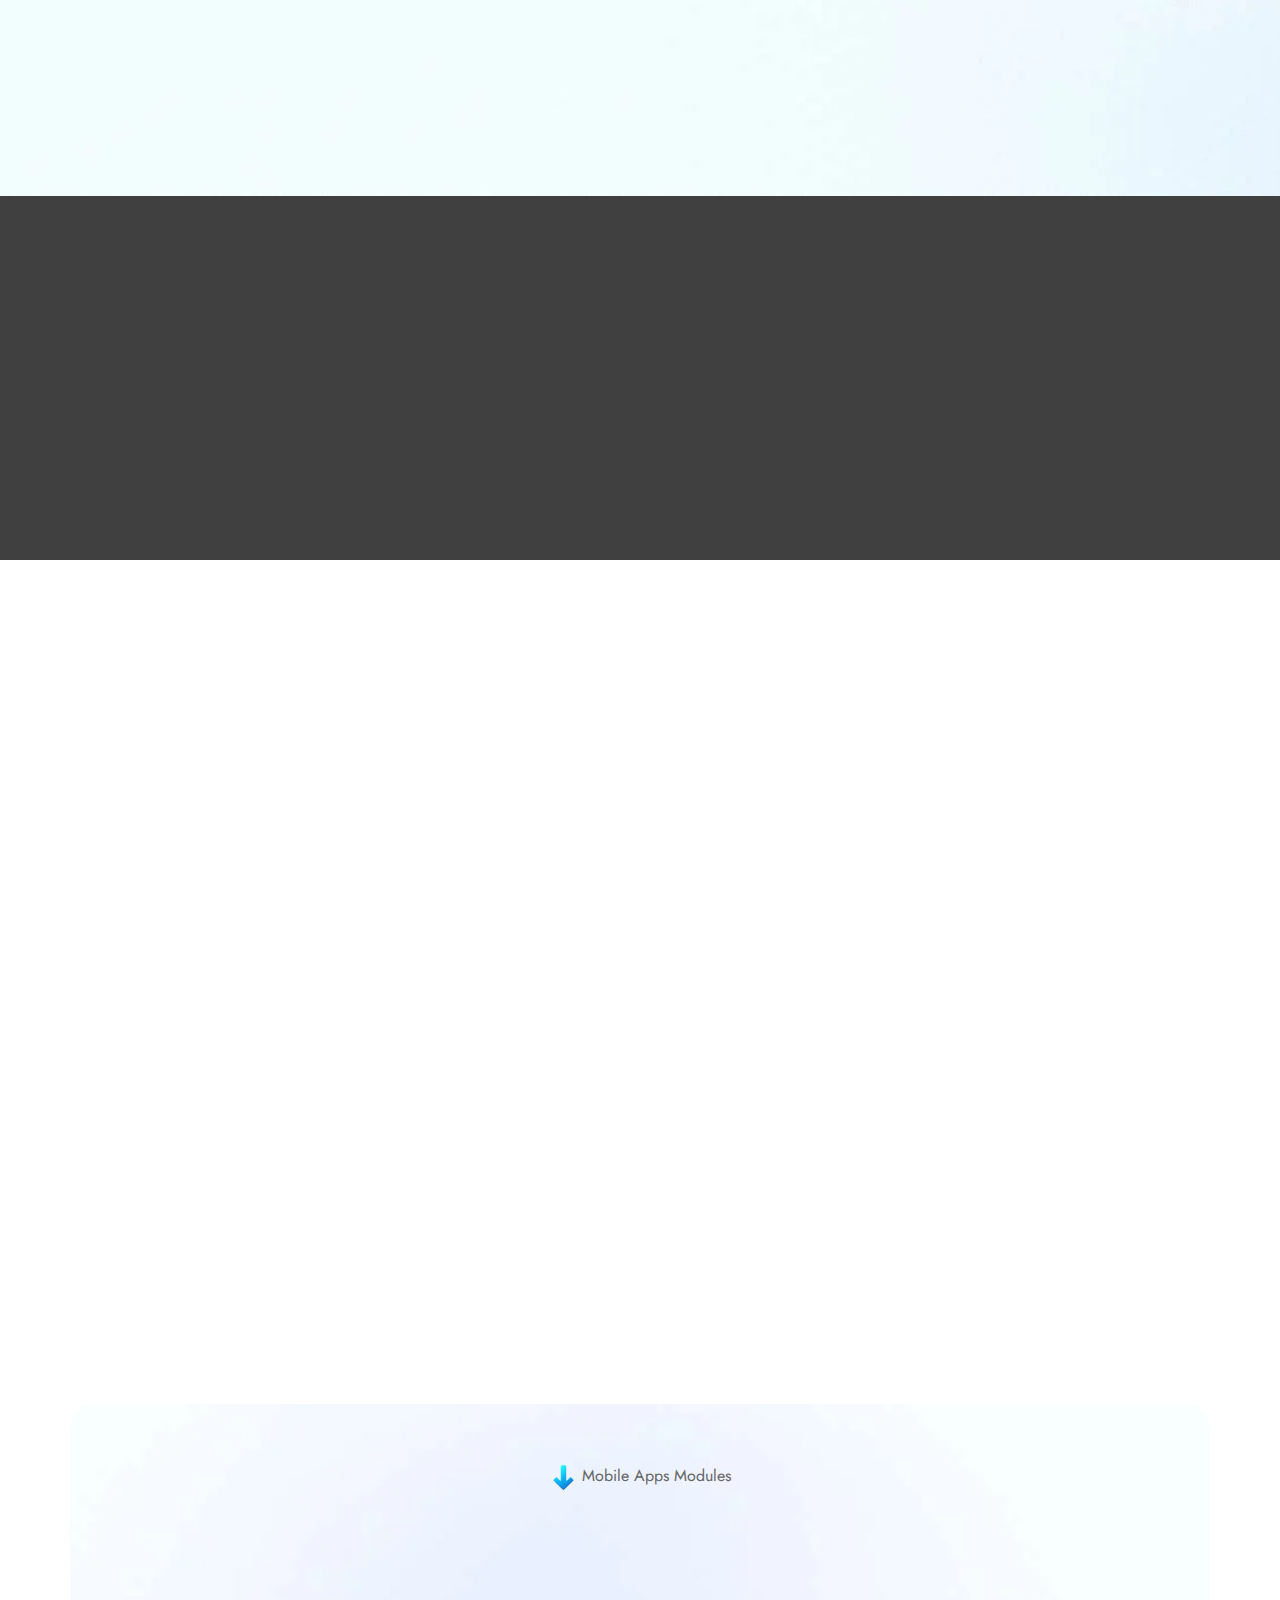
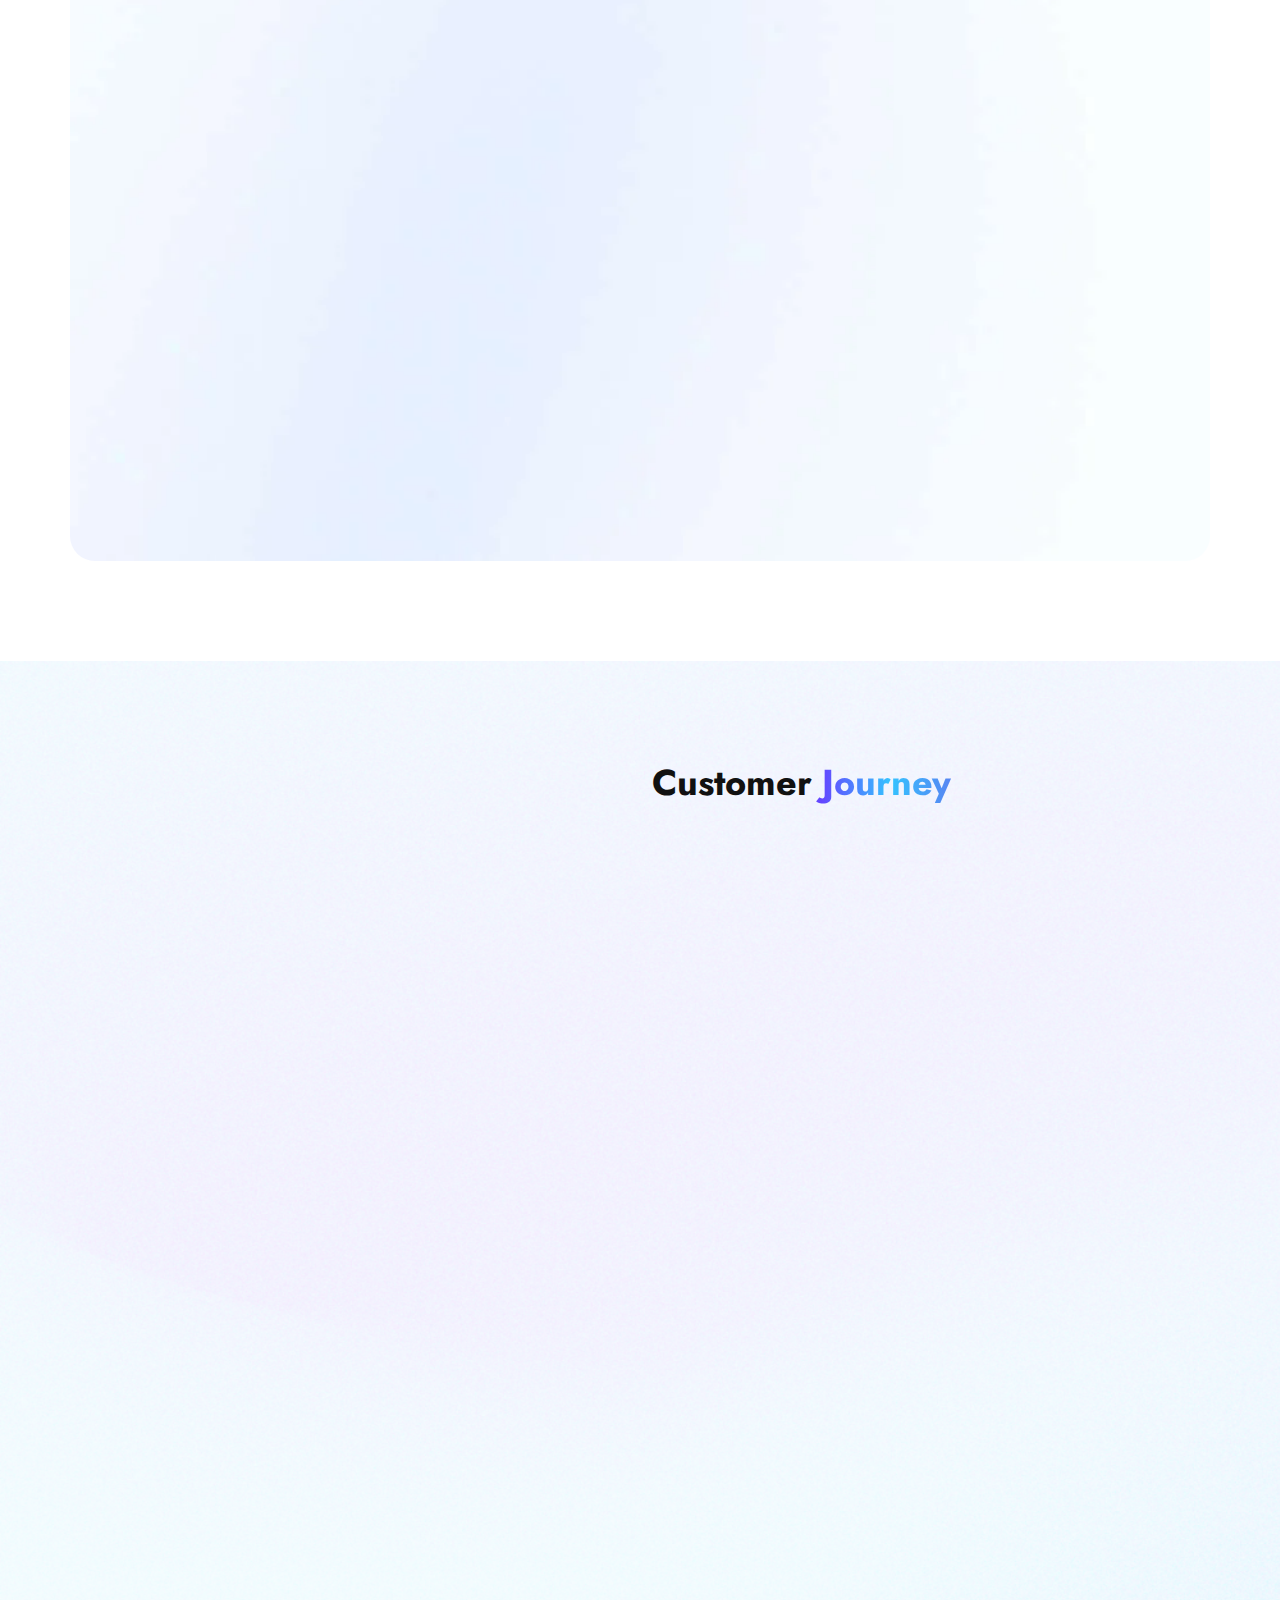
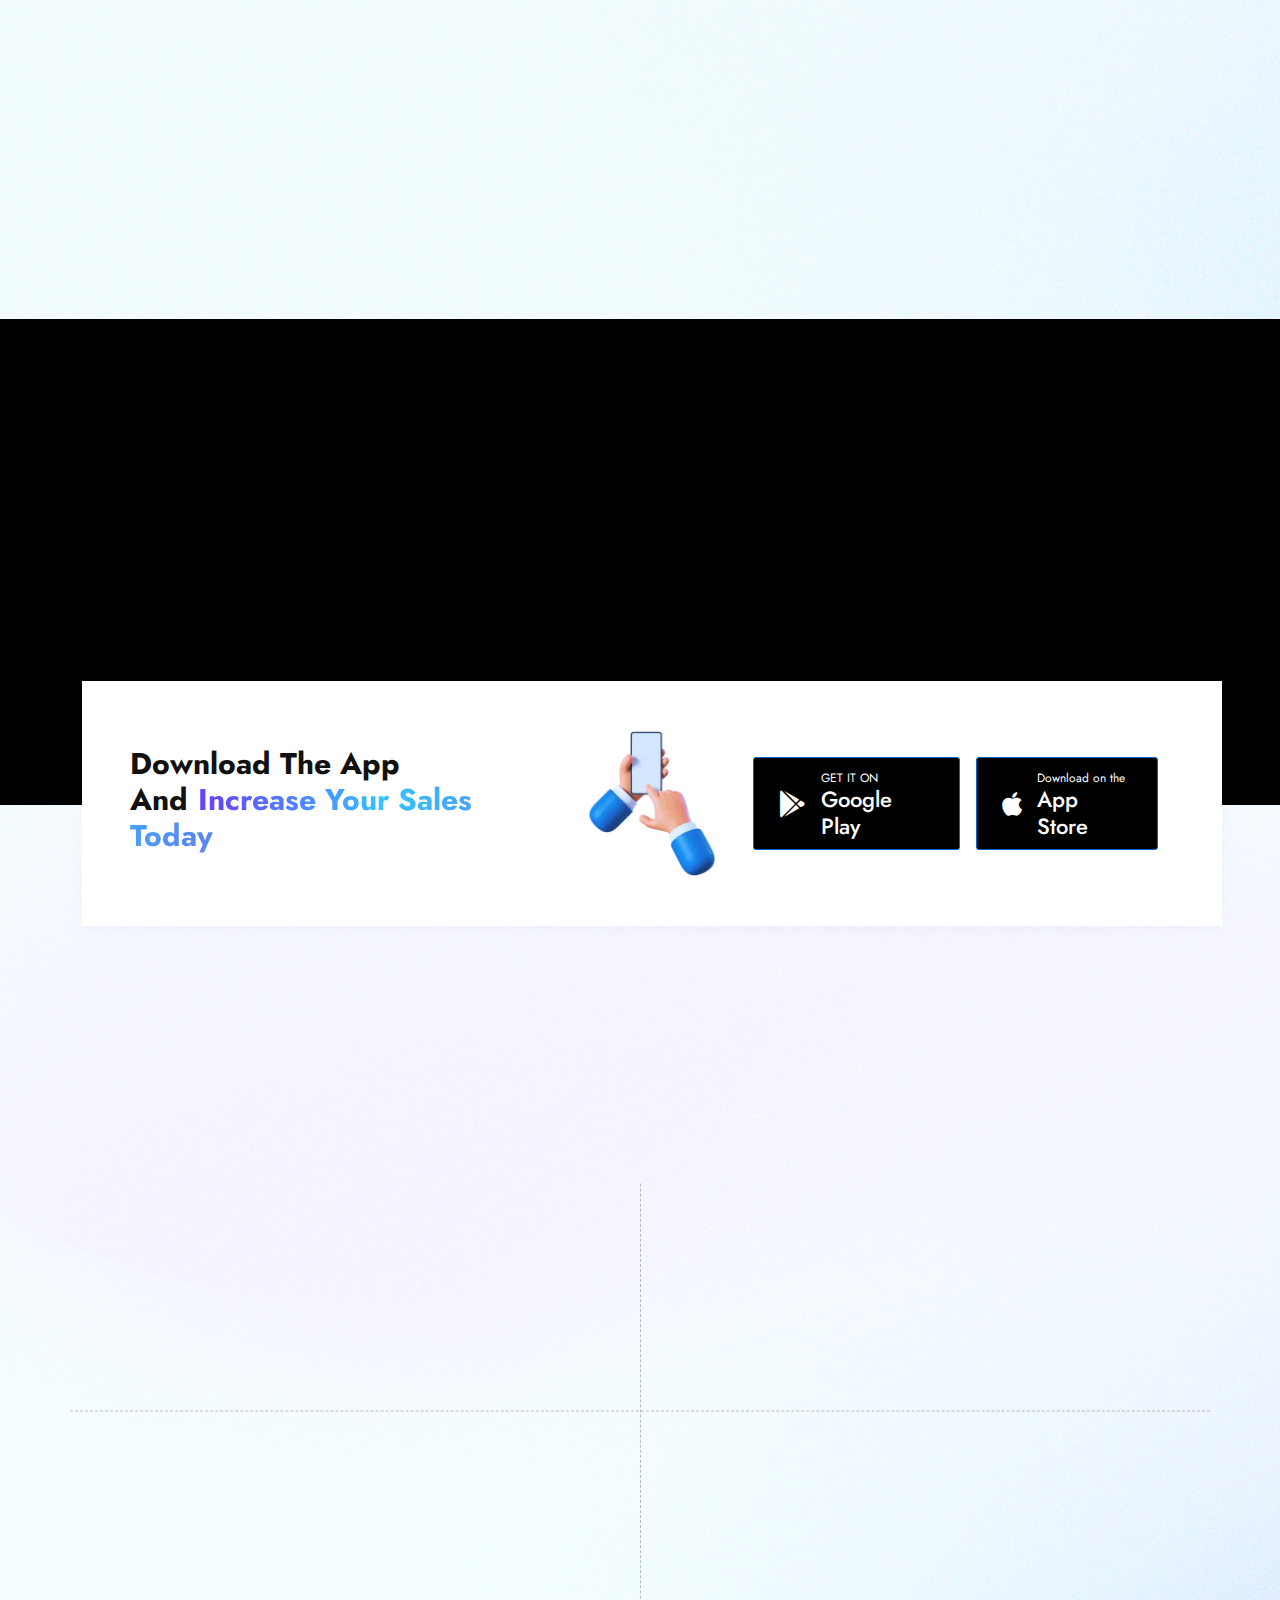
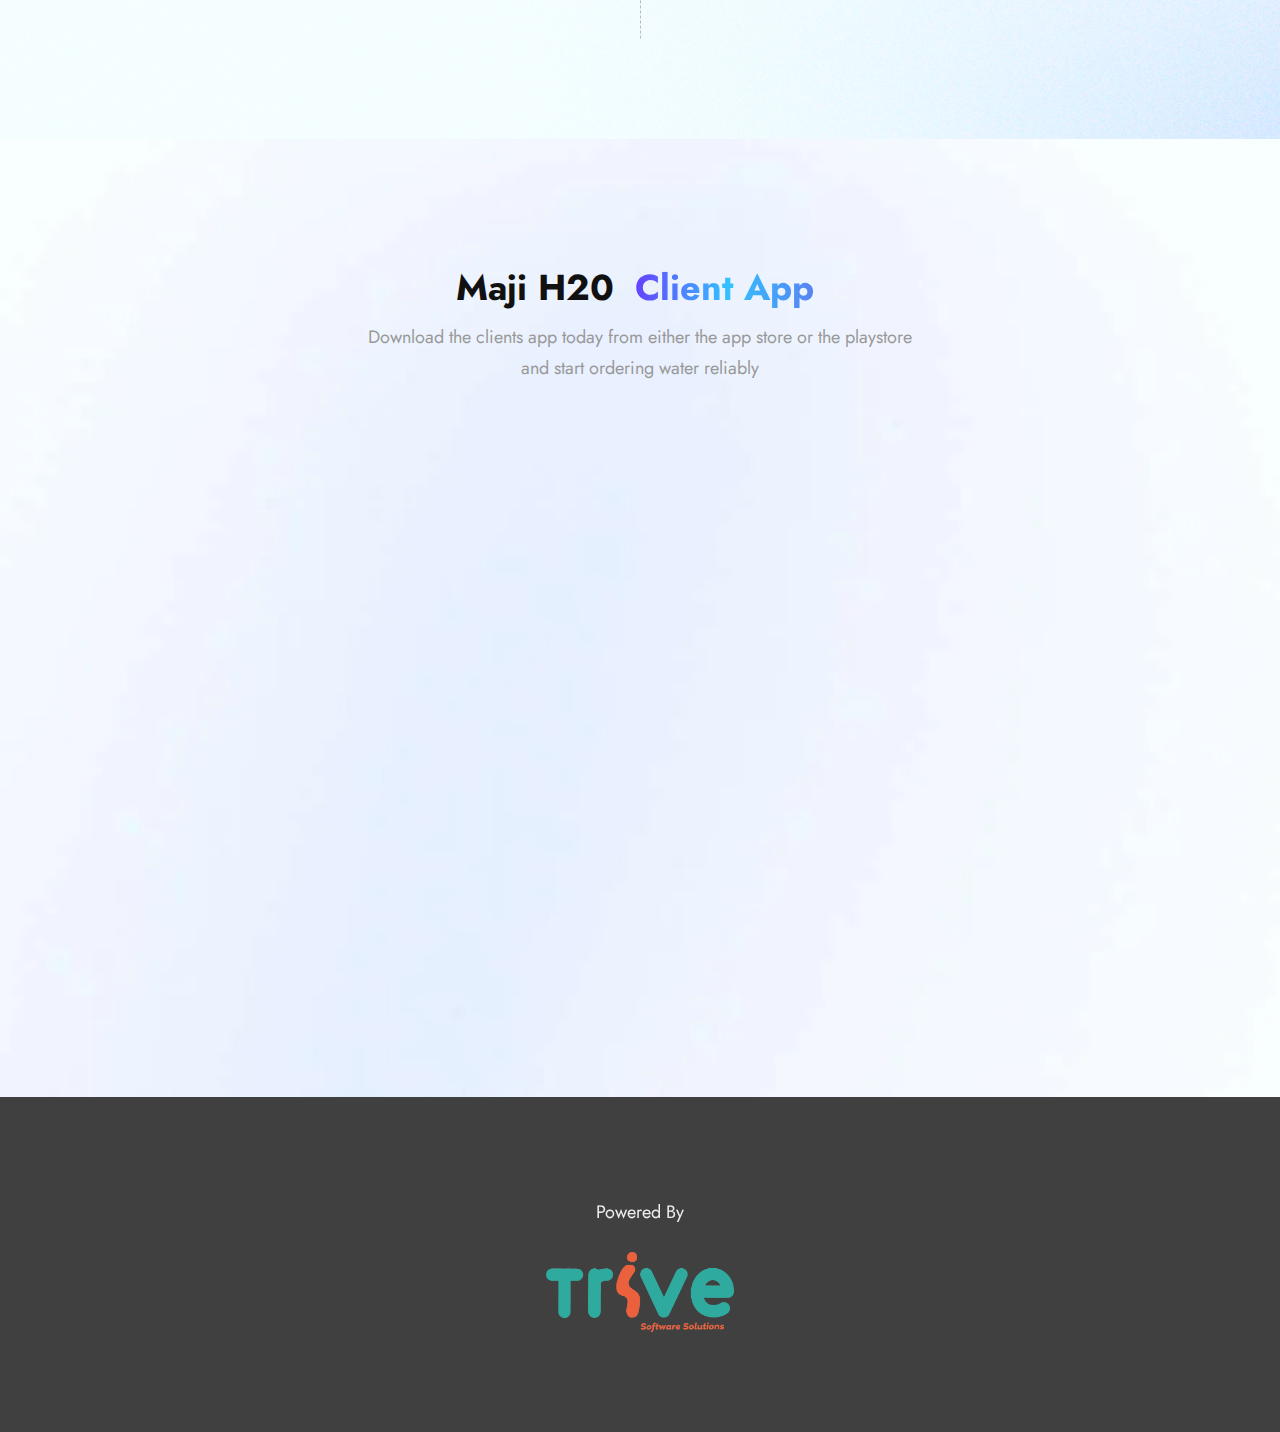
==== commit 9798a0c8: "kelvin: the customer downloads have been removed" ====
--- a/index.html
+++ b/index.html
@@ -448,7 +448,7 @@
 									<div class="box-text align-self-center align-self-md-start">
 										<h4>Multiple Payment Modes</h4>
 										<p>
-											The platform provides a variety of payment modes such as mobile money wallets and credit cards.										</p>
+											The platform provides a variety of payment modes such as mobile money wallets and credit cards.k										</p>
 									</div>
 									
 								</div>
@@ -857,7 +857,7 @@
 						<div class="bg-grey p-5 download-cont mt-4">
 							<div class="row d-flex justify-content-between align-items-center">
 								<div class="text-left col-sm-12 col-md-6 col-lg-5">
-									<span class="subtitle wow fadeInUp" data-wow-delay="ms" style="visibility: visible;">
+									<span class="subtitle wow fadeInUp d-none" data-wow-delay="ms" style="visibility: visible;">
 										Over 1000 Customers on Board
 									</span>
 									<h3 class="text-capitalize">Download the App and<span class="txt-highlight">Increase your Sales today</span></h3>
--- a/assets/css/style.css
+++ b/assets/css/style.css
@@ -3295,7 +3295,20 @@
  .txt-highlight {
     padding-left: 10px;
     padding-right: 10px;
+	background: rgba(84,51,255,1);
     background: linear-gradient(91.22deg,rgba(84,51,255,.9) 6.88%,rgba(32,189,255,.9) 52.57%,rgb(70 121 241 / 90%) 93.2%);
+	
+
+	background: -moz-linear-gradient(91.22deg,rgba(84,51,255,.9) 6.88%,rgba(32,189,255,.9) 52.57%,rgb(70 121 241 / 90%) 93.2%); /* FF 3.6+ */  
+    background: -ms-linear-gradient(91.22deg,rgba(84,51,255,.9) 6.88%,rgba(32,189,255,.9) 52.57%,rgb(70 121 241 / 90%) 93.2%); /* IE10 */  
+    background: -webkit-gradient(linear, left top, left bottom, color-stop(0%, #5433ffe6), color-stop(100%, #20bdffe6)); /* Safari 4+, Chrome 2+ */  
+    background: -webkit-linear-gradient(91.22deg,rgba(84,51,255,.9) 6.88%,rgba(32,189,255,.9) 52.57%,rgb(70 121 241 / 90%) 93.2%); /* Safari 5.1+, Chrome 10+ */  
+    background: -o-linear-gradient(91.22deg,rgba(84,51,255,.9) 6.88%,rgba(32,189,255,.9) 52.57%,rgb(70 121 241 / 90%) 93.2%); /* Opera 11.10 */  
+    filter: progid:DXImageTransform.Microsoft.gradient(startColorstr='#5433ffe6', endColorstr='#20bdffe6'); /* IE6 & IE7 */  
+    -ms-filter: "progid:DXImageTransform.Microsoft.gradient(startColorstr='#000000', endColorstr=transparent)"; /* IE8+ */  
+    background: linear-gradient(91.22deg,rgba(84,51,255,.9) 6.88%,rgba(32,189,255,.9) 52.57%,rgb(70 121 241 / 90%) 93.2%); /* the standard */  
+
+
     -webkit-background-clip: text;
     -webkit-text-fill-color: transparent;
     background-clip: text;
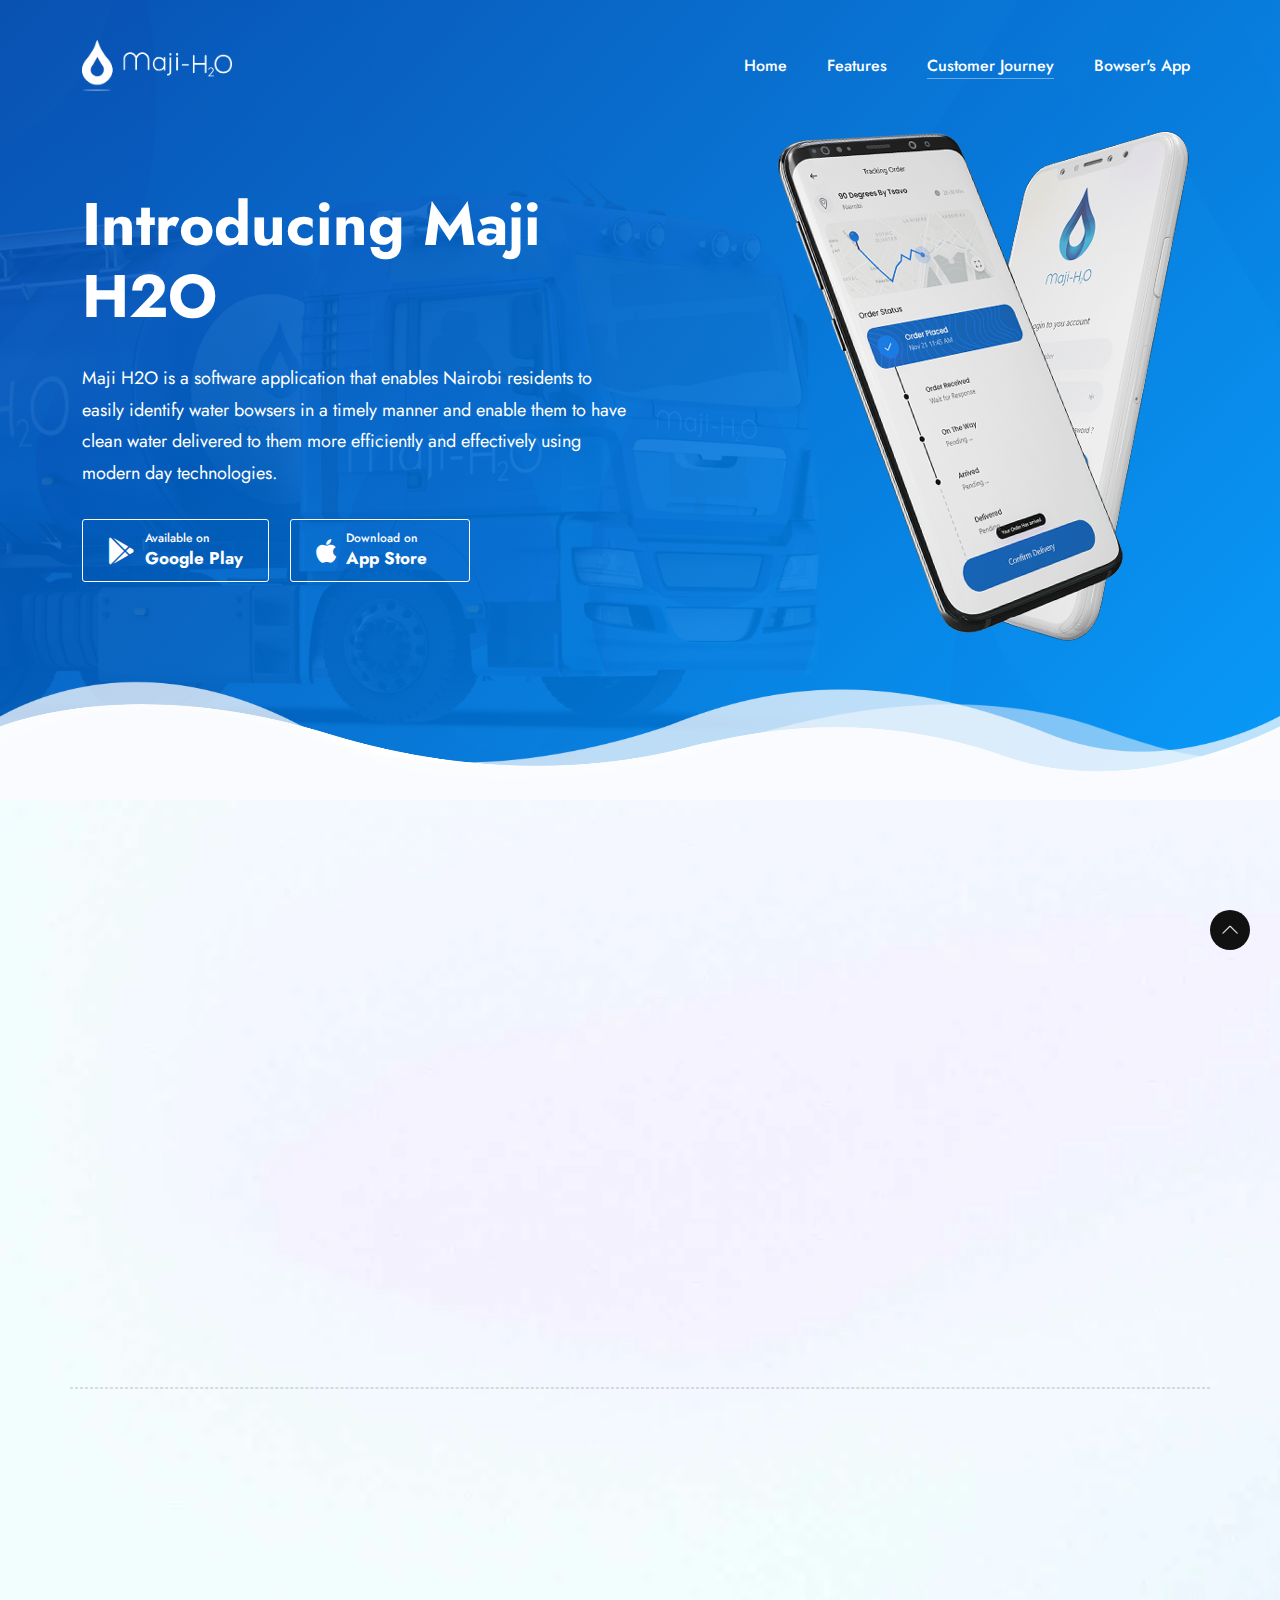
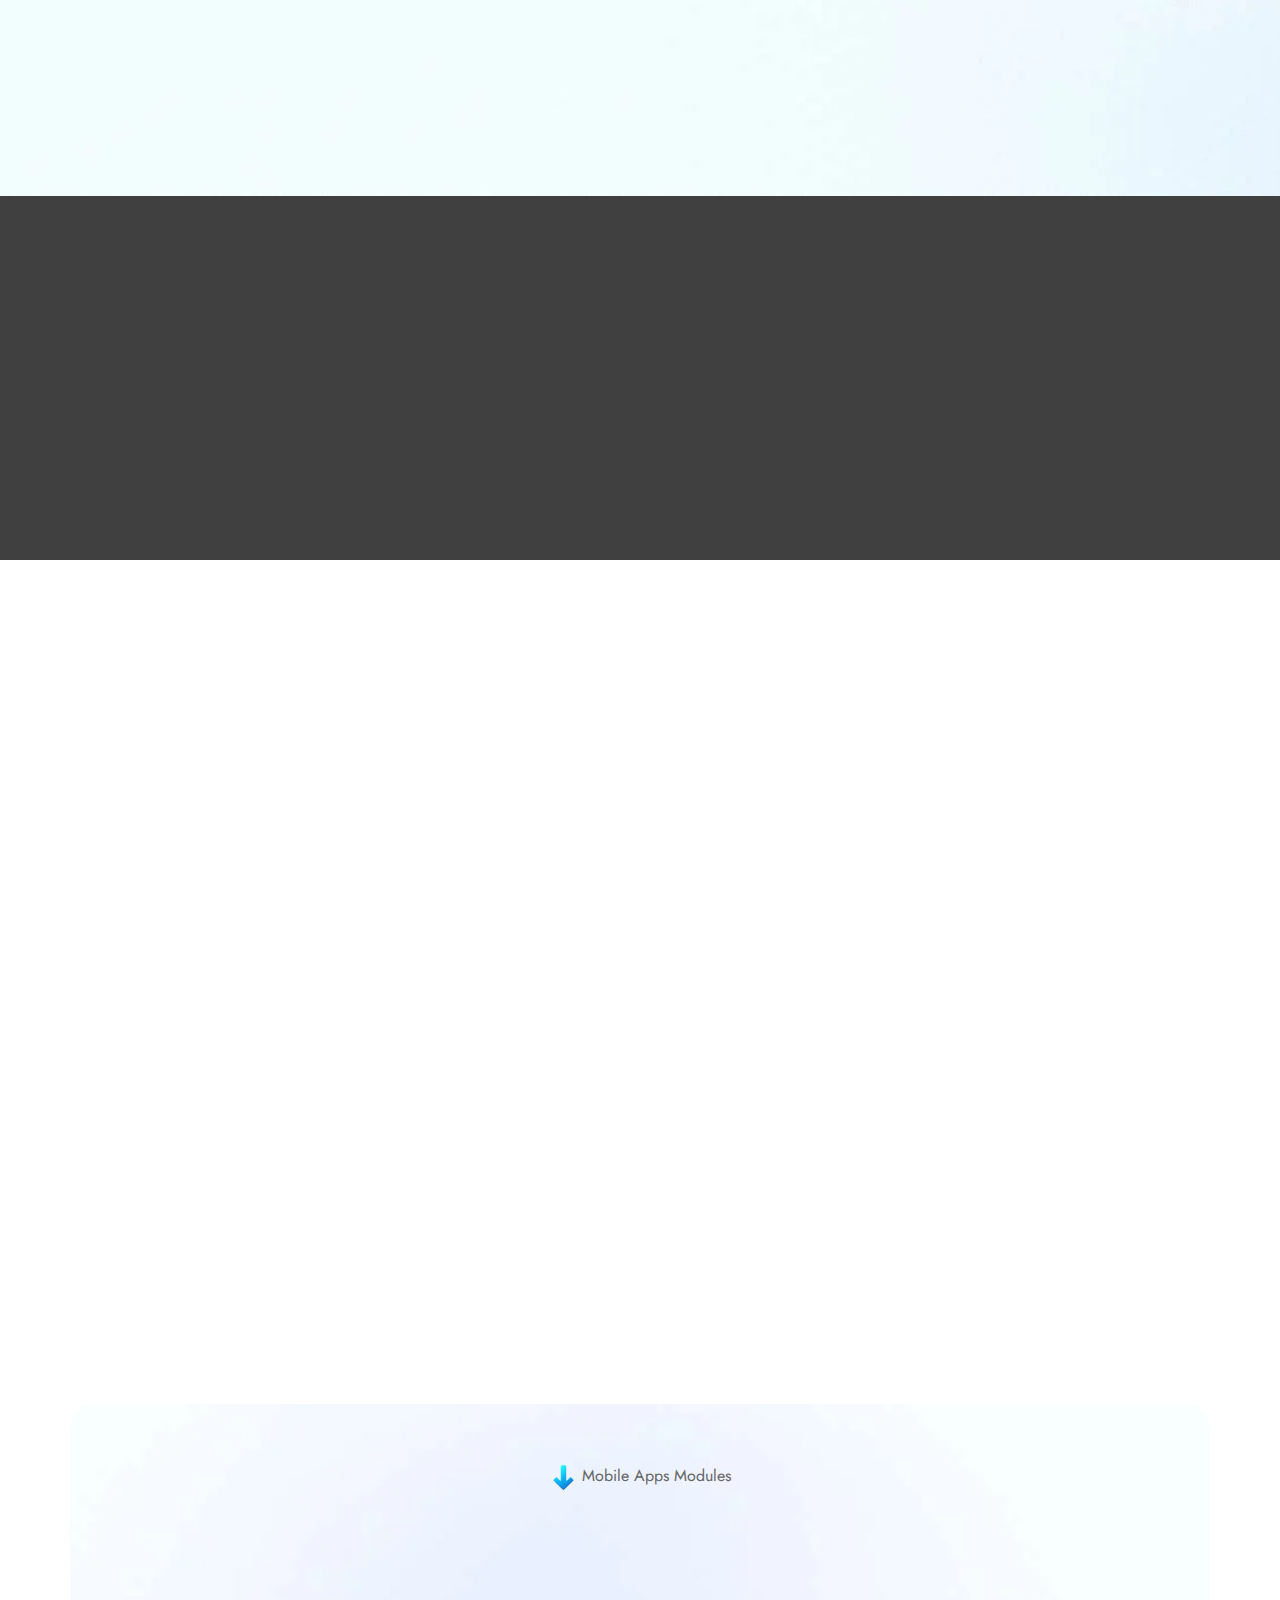
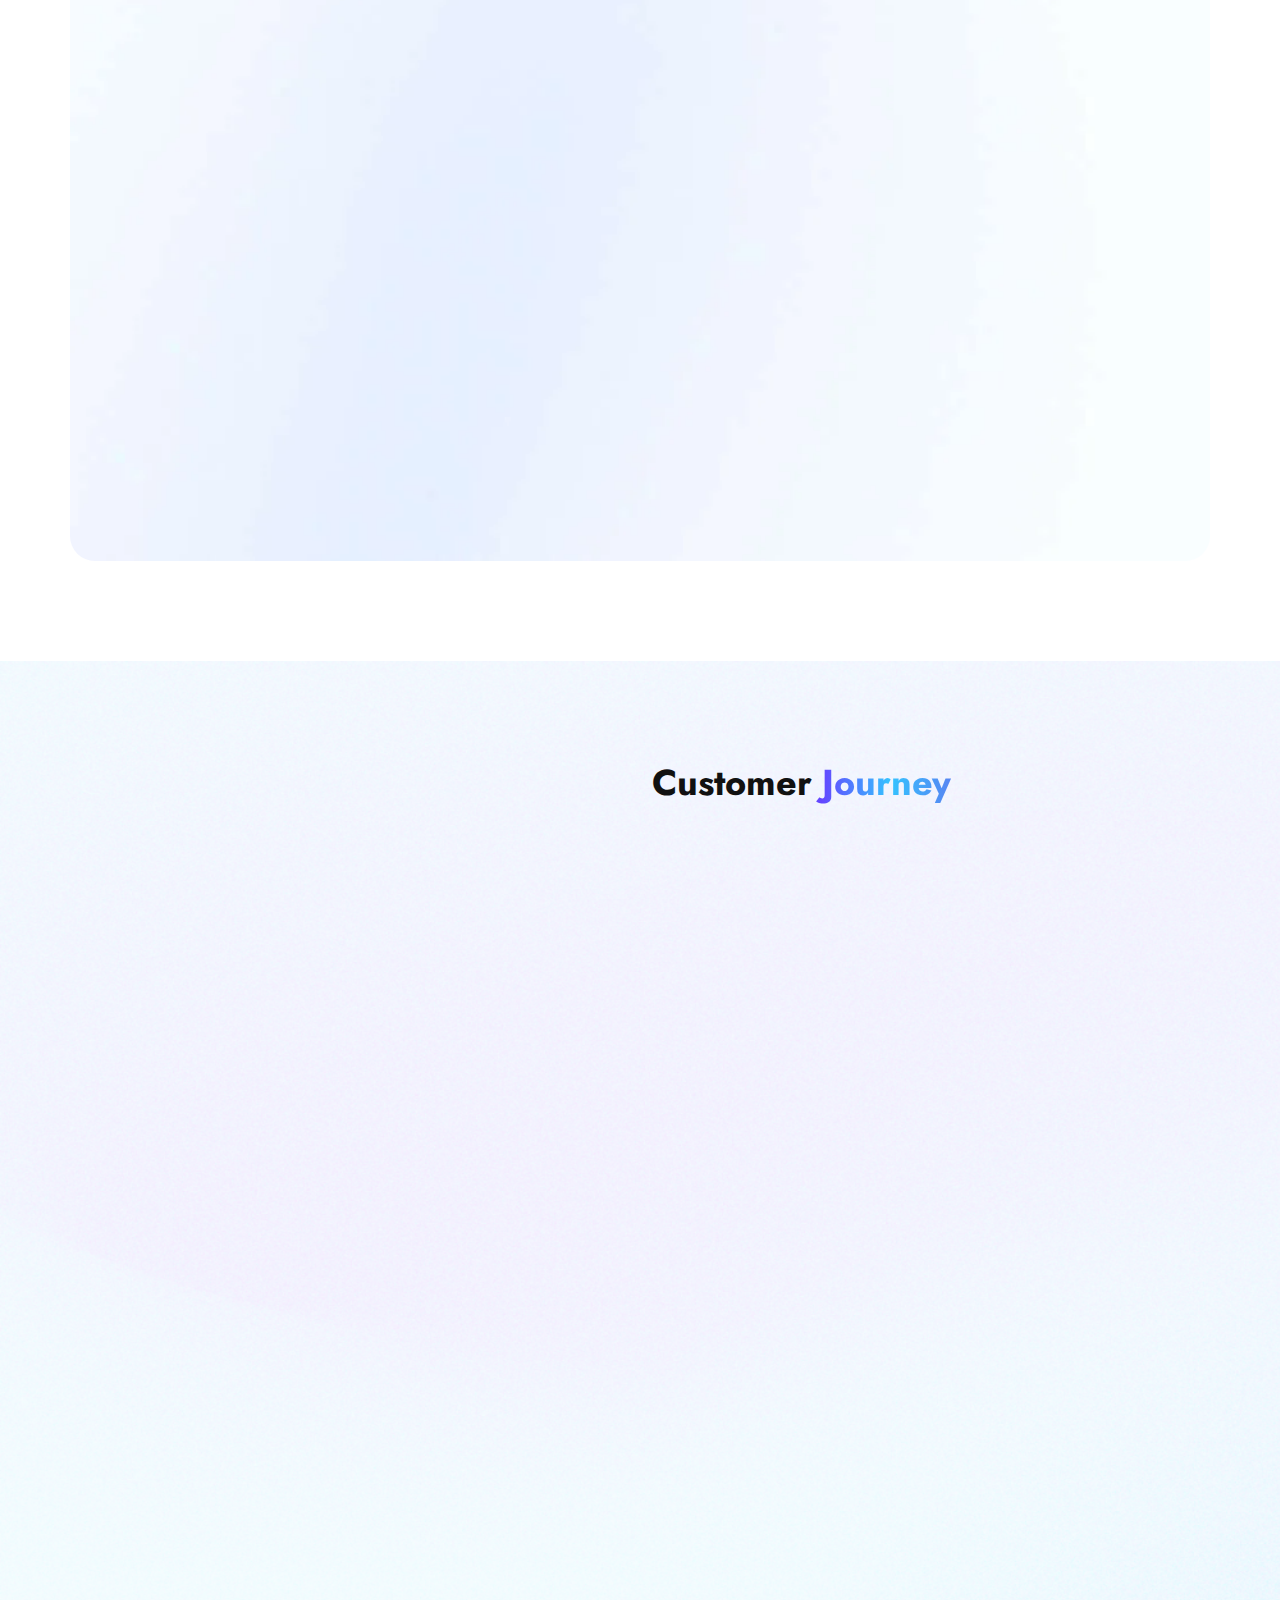
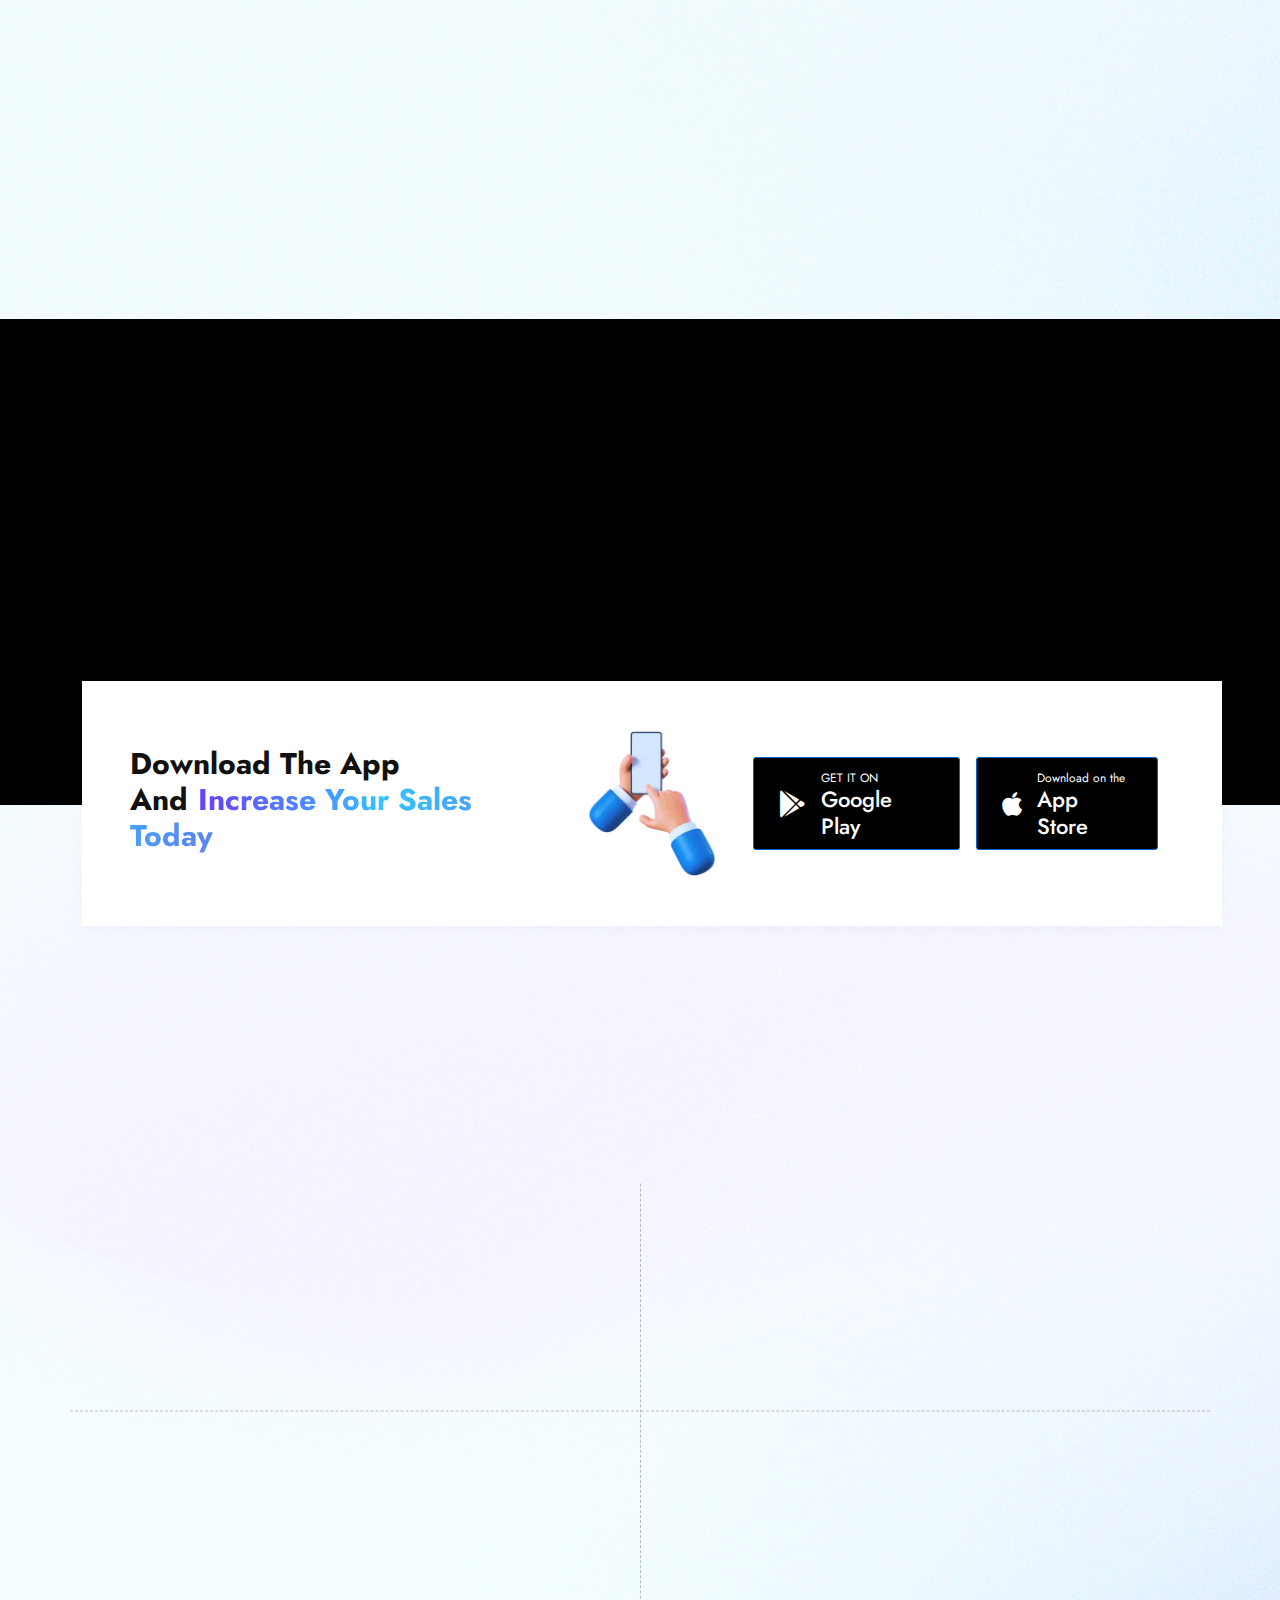
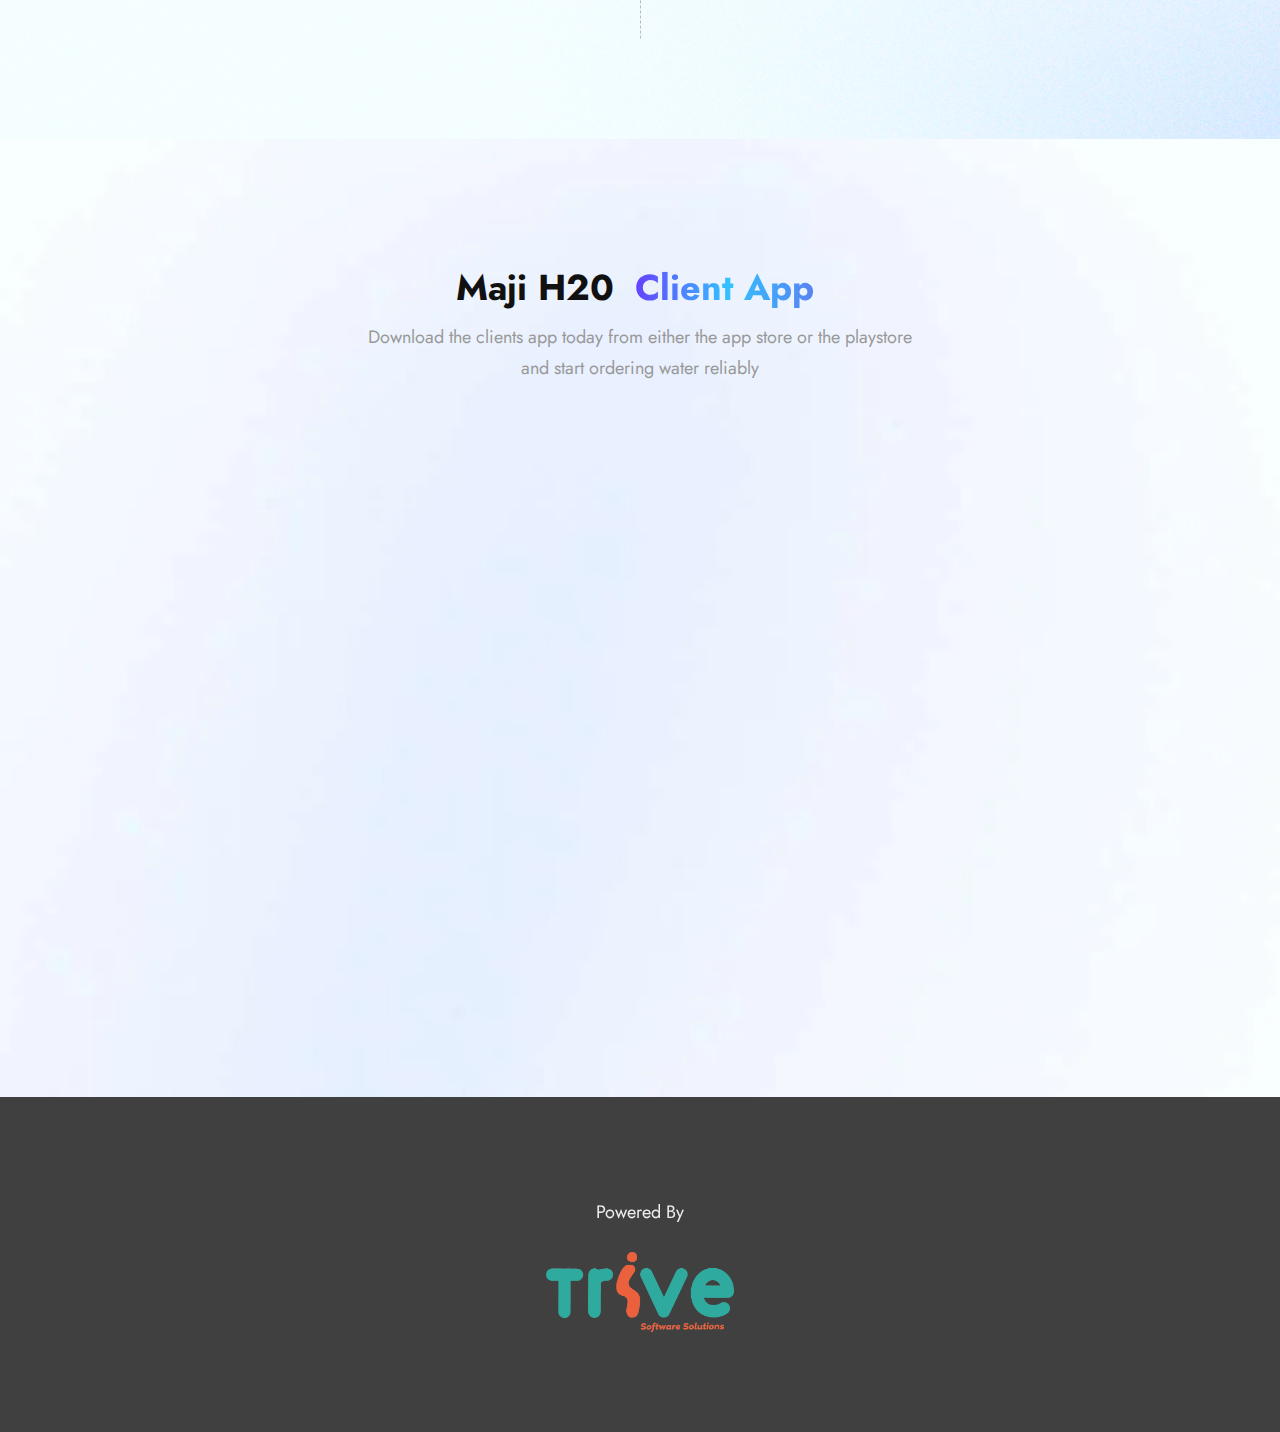
==== commit 9bb88fac: "kelvin: get the k out" ====
--- a/index.html
+++ b/index.html
@@ -448,7 +448,7 @@
 									<div class="box-text align-self-center align-self-md-start">
 										<h4>Multiple Payment Modes</h4>
 										<p>
-											The platform provides a variety of payment modes such as mobile money wallets and credit cards.k										</p>
+											The platform provides a variety of payment modes such as mobile money wallets and credit cards.										</p>
 									</div>
 									
 								</div>
